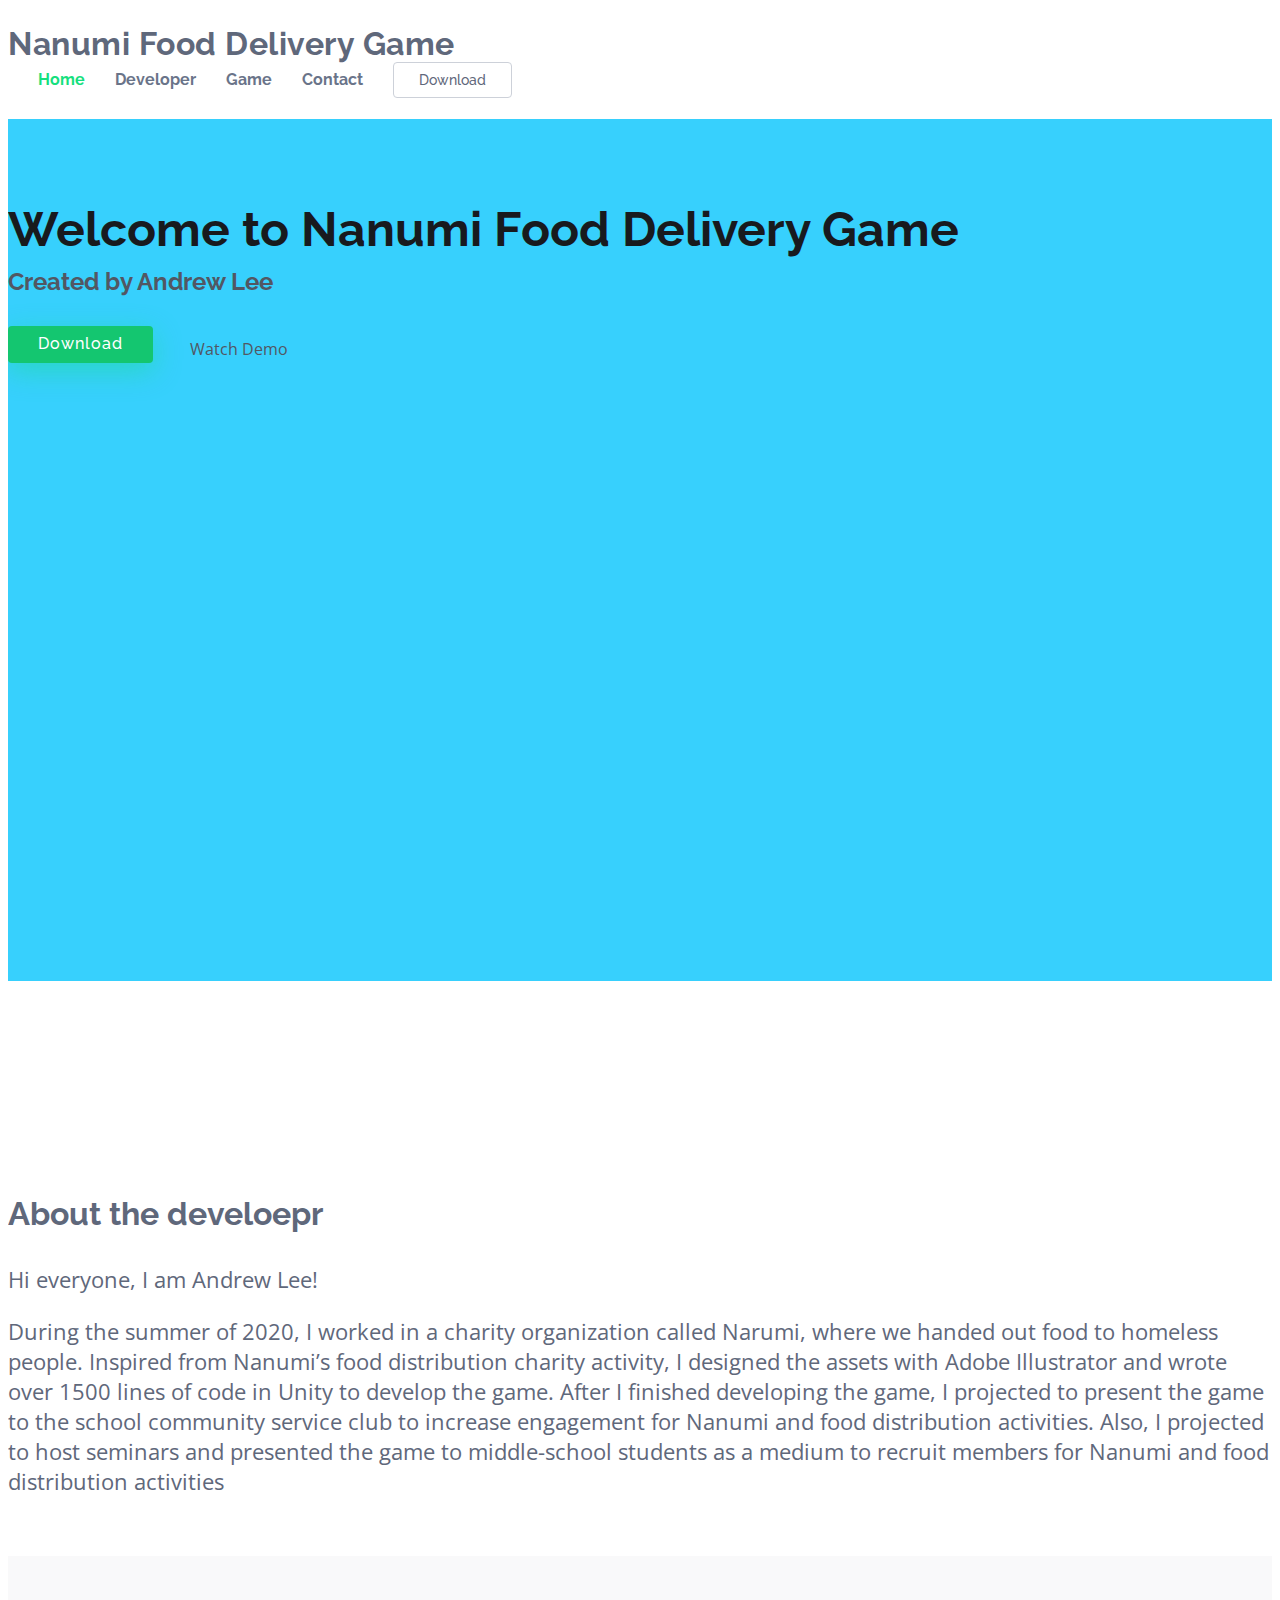
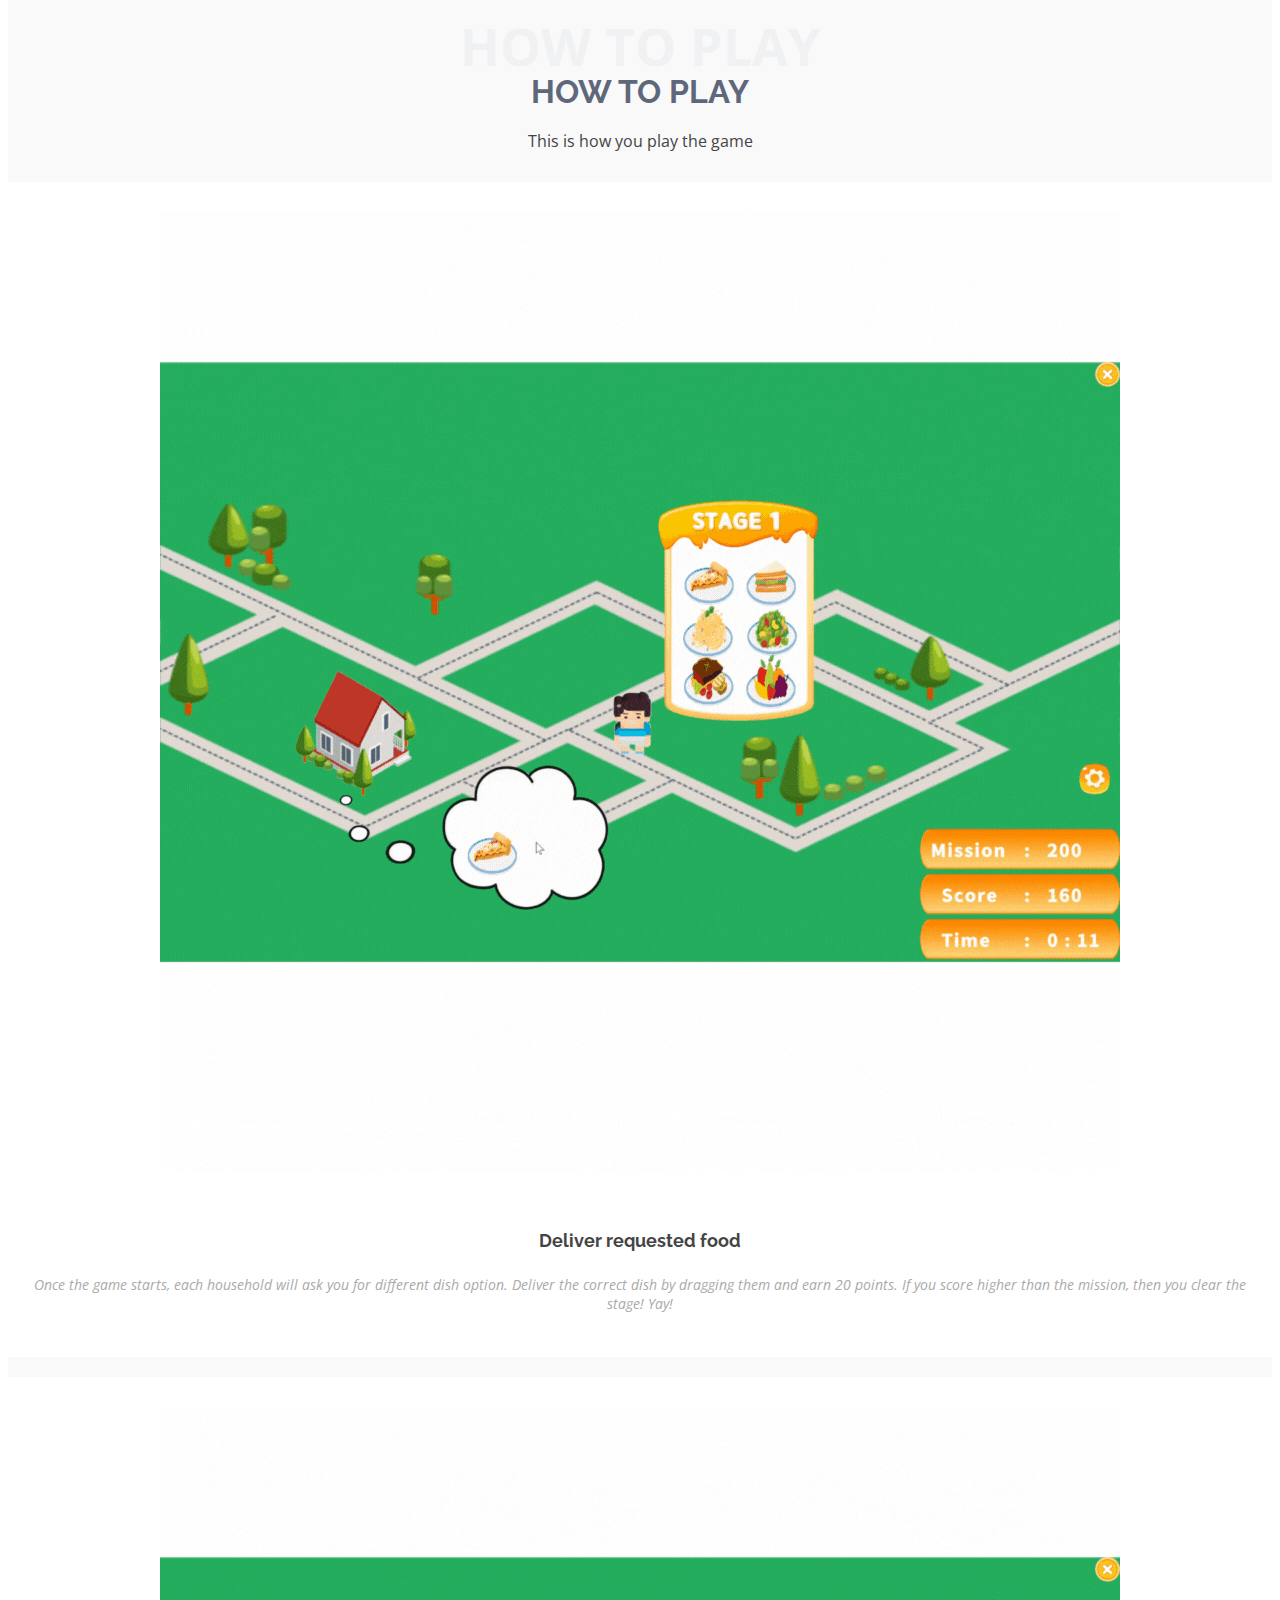
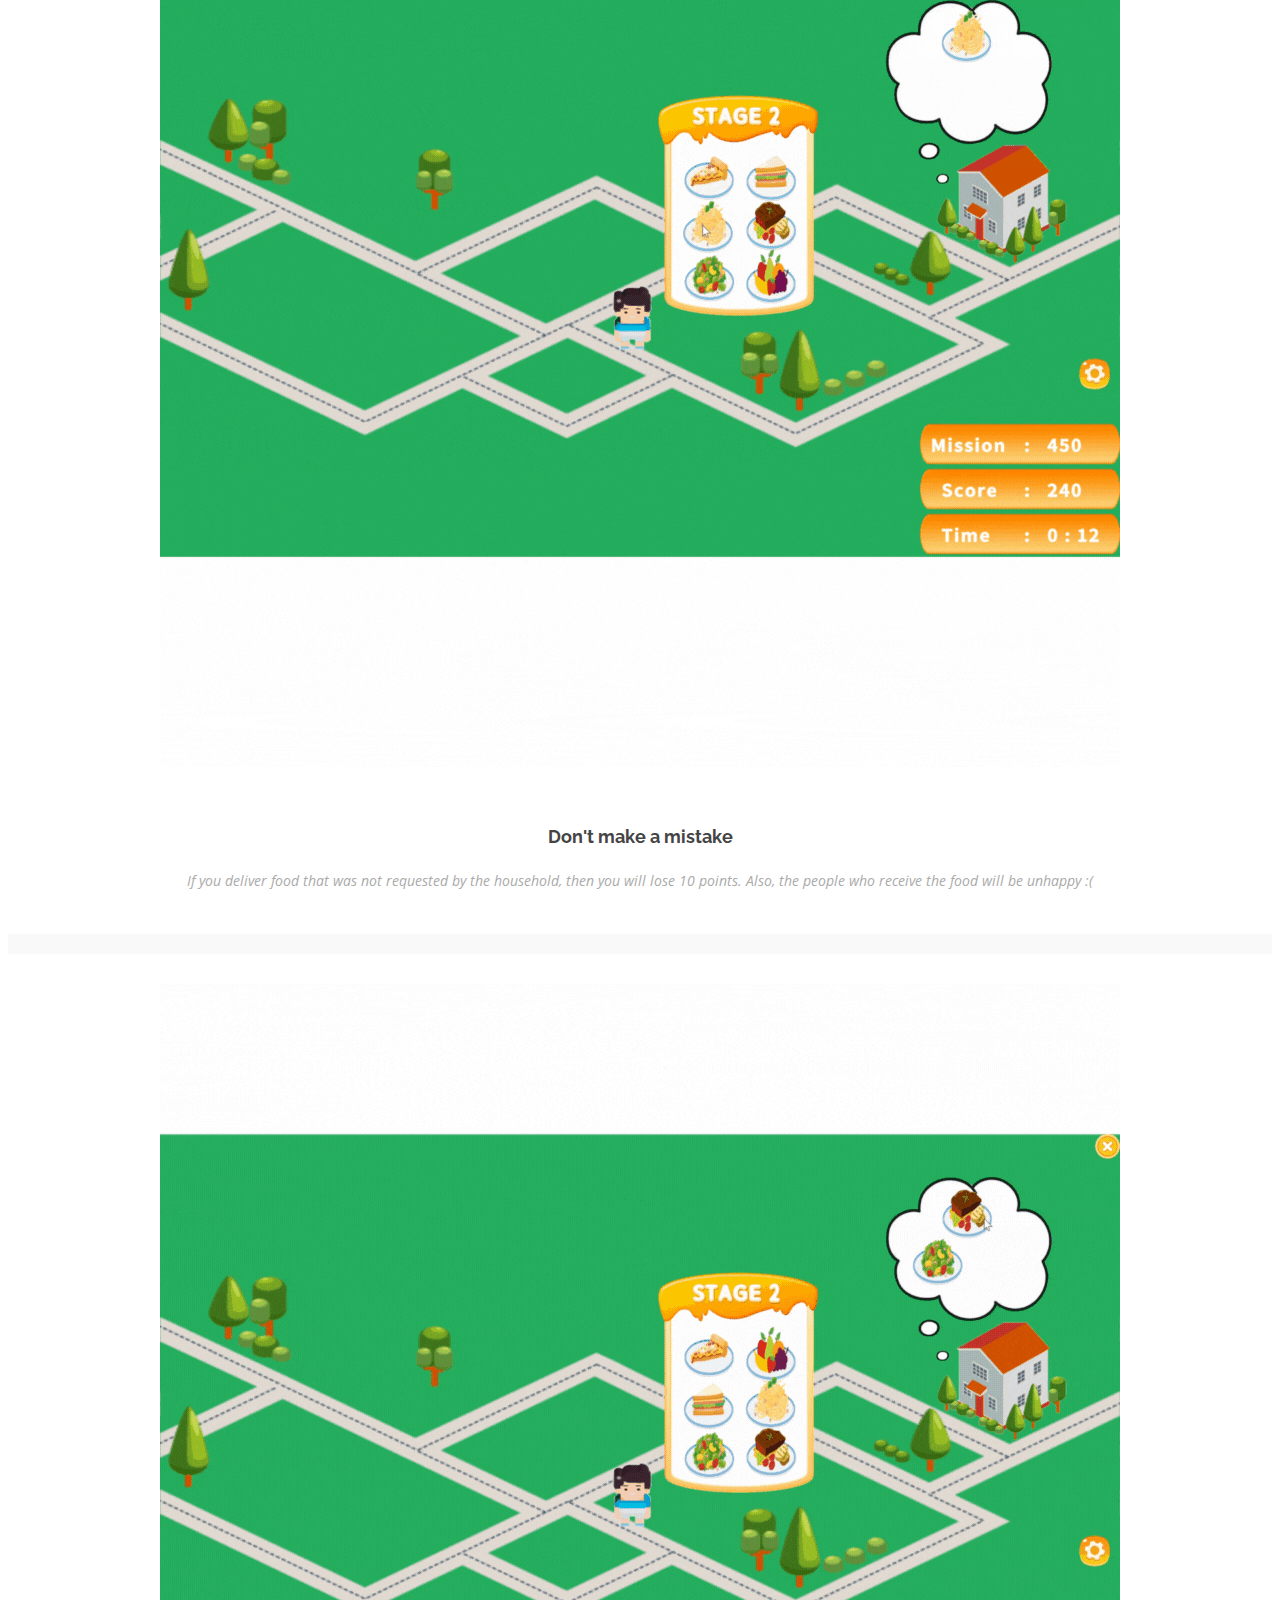
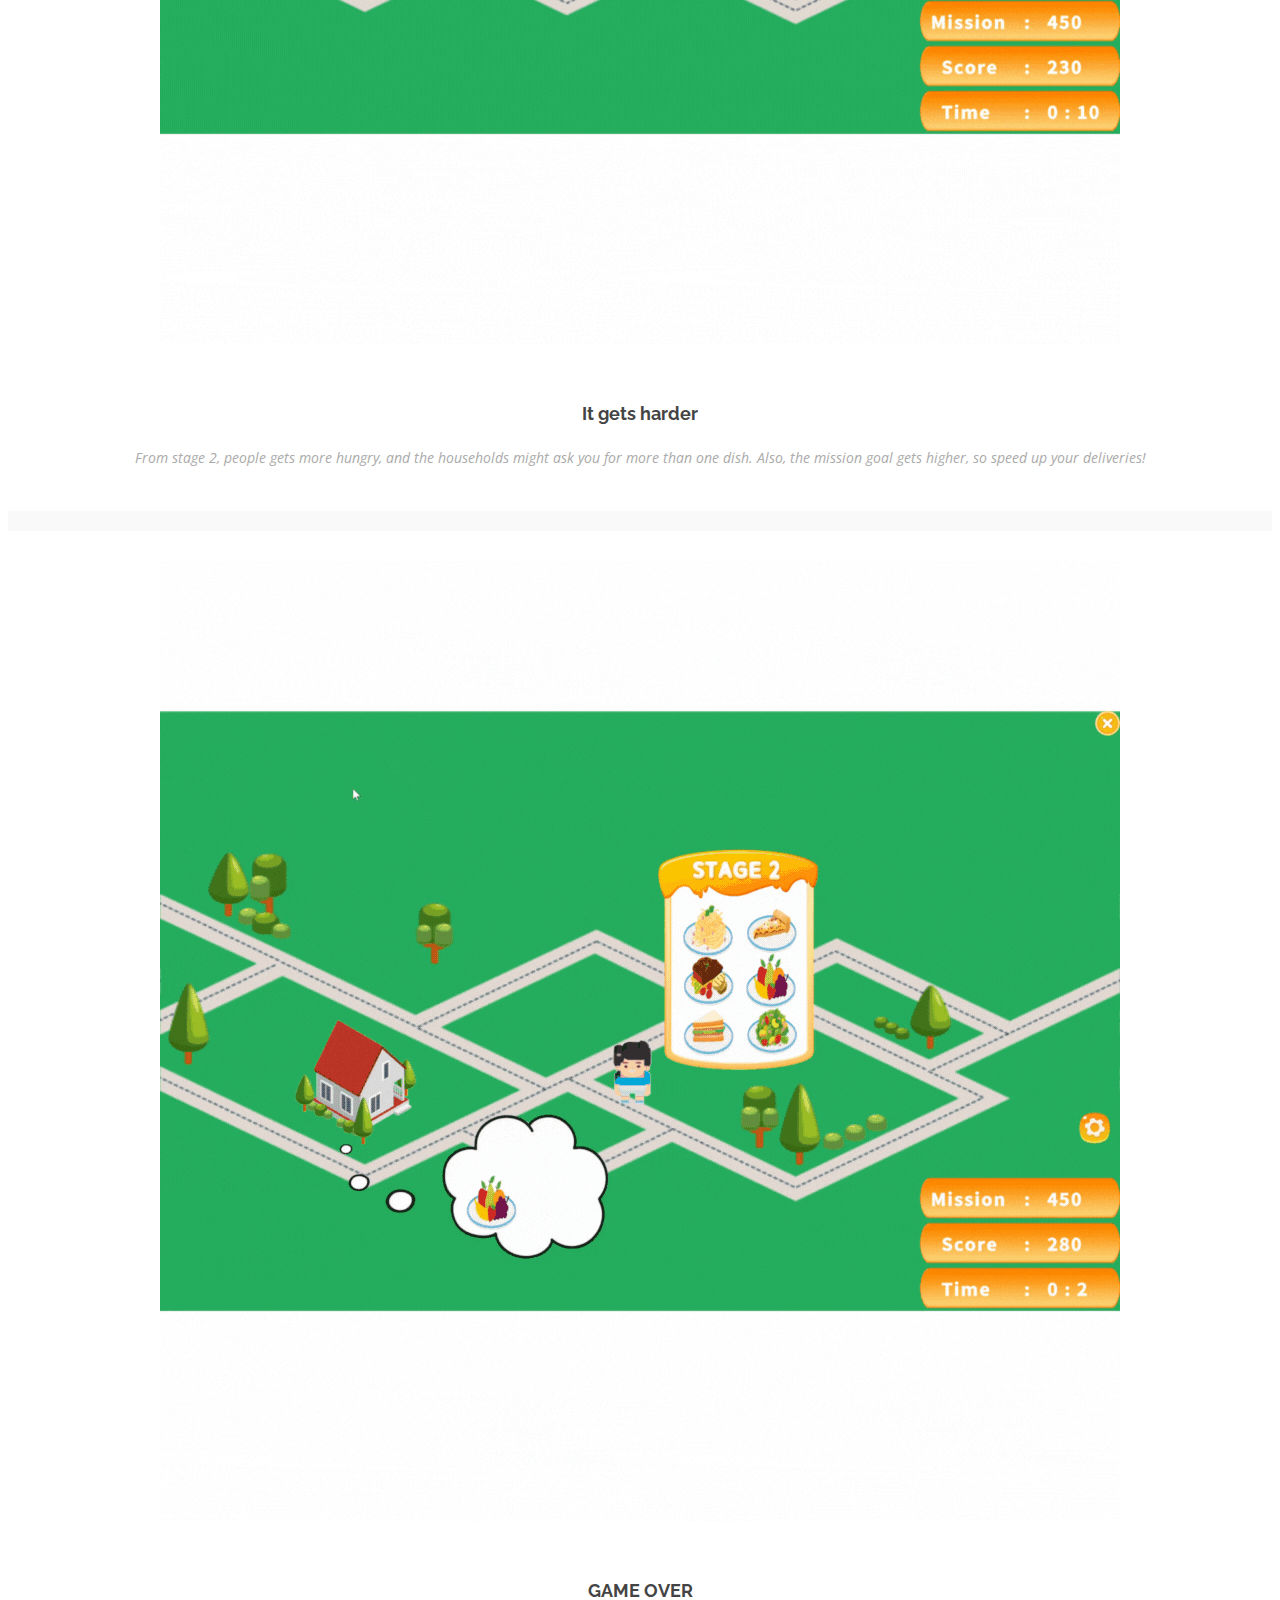
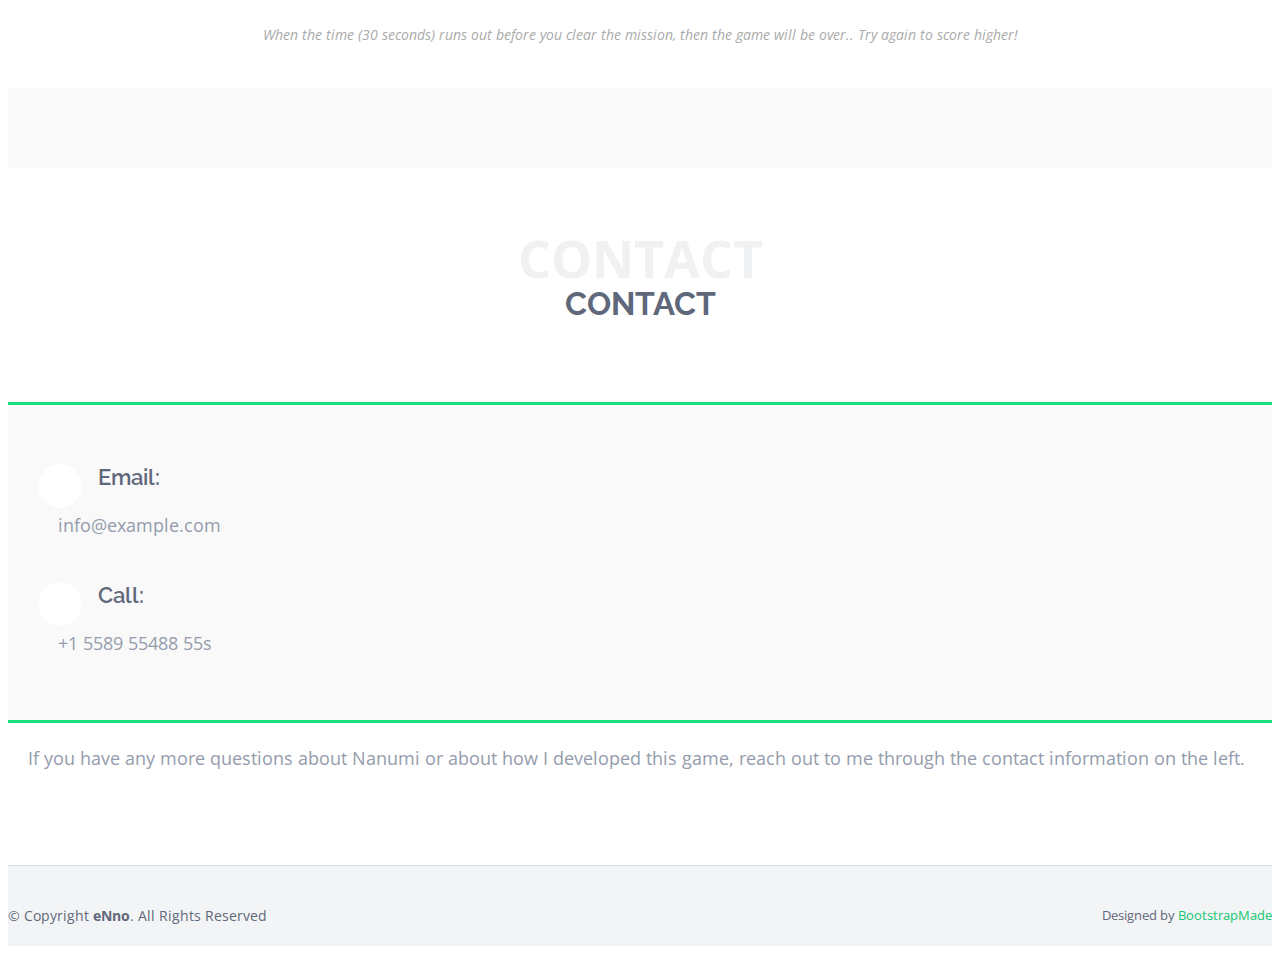
==== index.html @ 859996fc "how to play section added" ====
<!DOCTYPE html>
<html lang="en">

<head>
  <meta charset="utf-8">
  <meta content="width=device-width, initial-scale=1.0" name="viewport">

  <title>Food delivery game</title>
  <meta content="" name="description">
  <meta content="" name="keywords">

  <!-- Favicons -->
  <link href="assets/img/vicon.png" rel="icon">
  <link href="assets/vicon.png" rel="apple-touch-icon">

  <!-- Google Fonts -->
  <link href="https://fonts.googleapis.com/css?family=Open+Sans:300,300i,400,400i,600,600i,700,700i|Raleway:300,300i,400,400i,500,500i,600,600i,700,700i|Poppins:300,300i,400,400i,500,500i,600,600i,700,700i" rel="stylesheet">

  <!-- Vendor CSS Files -->
  <link href="assets/vendor/bootstrap/css/bootstrap.min.css" rel="stylesheet">
  <link href="assets/vendor/bootstrap-icons/bootstrap-icons.css" rel="stylesheet">
  <link href="assets/vendor/boxicons/css/boxicons.min.css" rel="stylesheet">
  <link href="assets/vendor/glightbox/css/glightbox.min.css" rel="stylesheet">
  <link href="assets/vendor/swiper/swiper-bundle.min.css" rel="stylesheet">

  <!-- Template Main CSS File -->
  <link href="assets/css/style.css" rel="stylesheet">

  <!-- =======================================================
  * Template Name: eNno - v4.9.1
  * Template URL: https://bootstrapmade.com/enno-free-simple-bootstrap-template/
  * Author: BootstrapMade.com
  * License: https://bootstrapmade.com/license/
  ======================================================== -->
</head>

<body>

  <!-- ======= Header ======= -->
  <header id="header" class="fixed-top">
    <div class="container d-flex align-items-center justify-content-between">

      <h1 class="logo"><a href="index.html">Nanumi Food Delivery Game</a></h1>
      <!-- Uncomment below if you prefer to use an image logo -->
      <!-- <a href="index.html" class="logo"><img src="assets/img/logo.png" alt="" class="img-fluid"></a>-->

      <nav id="navbar" class="navbar">
        <ul>
          <li><a class="nav-link scrollto active" href="#hero">Home</a></li>
          <li><a class="nav-link scrollto" href="#about">Developer</a></li>
          <li><a class="nav-link scrollto" href="#team">Game</a></li>
          
          <li><a class="nav-link scrollto" href="#contact">Contact</a></li>
          <li><a class="getstarted scrollto" href="assets/" download="FoodDelivery.zip">Download</a></li>
        </ul>
        <i class="bi bi-list mobile-nav-toggle"></i>
      </nav><!-- .navbar -->

    </div>
  </header><!-- End Header -->

  <!-- ======= Hero Section ======= -->
  <section id="hero" class="d-flex align-items-center">

    <div class="container">
      <div class="row">
        <div class="col-lg-5 pt-5 pt-lg-0 order-2 order-lg-1 d-flex flex-column justify-content-center">
          <h1>Welcome to Nanumi Food Delivery Game</h1>
          <h2>Created by Andrew Lee</h2>
          <div class="d-flex">
            <a href="assets/" download="FoodDelivery.zip" class="btn-get-started scrollto">Download</a>
            <a href="https://youtu.be/-sobaUxhxJs" class="glightbox btn-watch-video"><i class="bi bi-play-circle"></i><span>Watch Demo</span></a>
          </div>
        </div>
        <div class="col-lg-7 order-1 order-lg-2 hero-img">
          <img src="assets/img/Foodgame.png" class="img-fluid animated" alt="">
        </div>
      </div>
    </div>

  </section><!-- End Hero -->

  <main id="main">

    <!-- ======= Featured Services Section ======= -->
    <section id="featured-services" class="featured-services">
      <div class="container">

        <div class="row">
          <!-- <div class="col-lg-4 col-md-6">
            <div class="icon-box">
              <div class="icon"><i class="bi bi-laptop"></i></div>
              <h4 class="title"><a href="">Lorem Ipsum</a></h4>
              <p class="description">Voluptatum deleniti atque corrupti quos dolores et quas molestias excepturi sint occaecati cupiditate non provident</p>
            </div>
          </div>
          <div class="col-lg-4 col-md-6 mt-4 mt-md-0">
            <div class="icon-box">
              <div class="icon"><i class="bi bi-card-checklist"></i></div>
              <h4 class="title"><a href="">Dolor Sitema</a></h4>
              <p class="description">Minim veniam, quis nostrud exercitation ullamco laboris nisi ut aliquip ex ea commodo consequat tarad limino ata</p>
            </div>
          </div>
          <div class="col-lg-4 col-md-6 mt-4 mt-lg-0">
            <div class="icon-box">
              <div class="icon"><i class="bi bi-clipboard-data"></i></div>
              <h4 class="title"><a href="">Sed ut perspiciatis</a></h4>
              <p class="description">Duis aute irure dolor in reprehenderit in voluptate velit esse cillum dolore eu fugiat nulla pariatur</p>
            </div>
          </div> -->
        </div>

      </div>
    </section><!-- End Featured Services Section -->

    <!-- ======= About Section ======= -->
    <section id="about" class="about">
      <div class="container">

        <div class="row">
          <div class="col-lg-4">
            <img src="assets/img/andrew.jpeg" class="img-fluid" alt="">
          </div>
          <div class="col-lg-6 pt-4 pt-lg-0 content">
            <h3>About the develoepr</h3>
            <p class="fst-italic">
              Hi everyone, I am Andrew Lee!
            </p>
            <!-- <ul>
              <li><i class="bi bi-check-circle"></i> Ullamco laboris nisi ut aliquip ex ea commodo consequat</li>
              <li><i class="bi bi-check-circle"></i> Duis aute irure dolor in reprehenderit in voluptate velit</li>
              <li><i class="bi bi-check-circle"></i> Ullamco laboris nisi ut aliquip ex ea commodo consequat. Duis aute irure dolor in reprehenderit in voluptate trideta storacalaperda</li>
            </ul> -->
            <p>
              During the summer of 2020, I worked in a charity organization called Narumi, where we handed out food to homeless people.
              Inspired from Nanumi’s food distribution charity activity, I designed the assets with Adobe Illustrator and wrote over 1500 lines of code in Unity to develop the game. 
              After I finished developing the game, I projected to present the game to the school community service club to increase engagement for Nanumi and food distribution activities. 
              Also, I projected to host seminars and presented the game to middle-school students as a medium to recruit members for Nanumi and food distribution activities
            </p>
          </div>
        </div>

      </div>
    </section><!-- End About Section -->

    <!-- ======= Counts Section ======= -->
    <!-- <section id="counts" class="counts">
      <div class="container">

        <div class="row counters">

          <div class="col-lg-3 col-6 text-center">
            <span data-purecounter-start="0" data-purecounter-end="232" data-purecounter-duration="1" class="purecounter"></span>
            <p>Clients</p>
          </div>

          <div class="col-lg-3 col-6 text-center">
            <span data-purecounter-start="0" data-purecounter-end="521" data-purecounter-duration="1" class="purecounter"></span>
            <p>Projects</p>
          </div>

          <div class="col-lg-3 col-6 text-center">
            <span data-purecounter-start="0" data-purecounter-end="1463" data-purecounter-duration="1" class="purecounter"></span>
            <p>Hours Of Support</p>
          </div>

          <div class="col-lg-3 col-6 text-center">
            <span data-purecounter-start="0" data-purecounter-end="15" data-purecounter-duration="1" class="purecounter"></span>
            <p>Hard Workers</p>
          </div>

        </div>

      </div>
    </section>End Counts Section -->

    <!-- ======= Services Section ======= -->
    



    <!-- ======= Team Section ======= -->
    <section id="team" class="team section-bg">
      <div class="container">

        <div class="section-title">
          <span>How to play</span>
          <h2>How to play</h2>
          <p>This is how you play the game</p>
        </div>

        <div class="row">
          <div class="col-lg-3 col-md-6 d-flex align-items-stretch">
            <div class="member">
              <img src="assets/img/success1.gif" alt="">
              <h4>Deliver requested food</h4>
              
              <p>
                Once the game starts, each household will ask you for different dish option. Deliver the correct dish by dragging them and earn 20 points. If you score higher than the mission, then you clear the stage! Yay!
              </p>
              
            </div>
          </div>

          <div class="col-lg-3 col-md-6 d-flex align-items-stretch">
            <div class="member">
              <img src="assets/img/fail.gif" alt="">
              <h4>Don't make a mistake</h4>
              
              <p>
                If you deliver food that was not requested by the household, then you will lose 10 points. Also, the people who receive the food will be unhappy :(
              </p>
              
            </div>
          </div>

          <div class="col-lg-3 col-md-6 d-flex align-items-stretch">
            <div class="member">
              <img src="assets/img/stage2.gif" alt="">
              <h4>It gets harder</h4>
              
              <p>
                From stage 2, people gets more hungry, and the households might ask you for more than one dish. Also, the mission goal gets higher, so speed up your deliveries!
              </p>
              
            </div>
          </div>

          <div class="col-lg-3 col-md-6 d-flex align-items-stretch">
            <div class="member">
              <img src="assets/img/over.gif" alt="">
              <h4>GAME OVER</h4>
              
              <p>
                When the time (30 seconds) runs out before you clear the mission, then the game will be over.. Try again to score higher!
              </p>
              
            </div>
          </div>

        </div>

      </div>
    </section><!-- End Team Section -->

    <!-- ======= Contact Section ======= -->
    <section id="contact" class="contact">
      <div class="container">

        <div class="section-title">
          <span>Contact</span>
          <h2>Contact</h2>
          <p></p>
        </div>

        <div class="row">

          <div class="col-lg-6 d-flex align-items-stretch">
            <div class="info">
              

              <div class="email">
                <i class="bi bi-envelope"></i>
                <h4>Email:</h4>
                <p>info@example.com</p>
              </div>

              <div class="phone">
                <i class="bi bi-phone"></i>
                <h4>Call:</h4>
                <p>+1 5589 55488 55s</p>
              </div>
<!-- 
              <iframe src="https://www.google.com/maps/embed?pb=!1m14!1m8!1m3!1d12097.433213460943!2d-74.0062269!3d40.7101282!3m2!1i1024!2i768!4f13.1!3m3!1m2!1s0x0%3A0xb89d1fe6bc499443!2sDowntown+Conference+Center!5e0!3m2!1smk!2sbg!4v1539943755621" frameborder="0" style="border:0; width: 100%; height: 290px;" allowfullscreen></iframe> -->
            </div>

          </div>

          <div class="col-lg-5 mt-5 mt-lg-0 d-flex align-items-stretch ">
            <p>If you have any more questions about Nanumi or about how I developed this game, reach out to me through the contact information on the left. </p>
          </div>

        </div>

      </div>
    </section><!-- End Contact Section -->

  </main><!-- End #main -->

  <!-- ======= Footer ======= -->
  <footer id="footer">

    

    <div class="container footer-bottom clearfix">
      <div class="copyright">
        &copy; Copyright <strong><span>eNno</span></strong>. All Rights Reserved
      </div>
      <div class="credits">
        <!-- All the links in the footer should remain intact. -->
        <!-- You can delete the links only if you purchased the pro version. -->
        <!-- Licensing information: https://bootstrapmade.com/license/ -->
        <!-- Purchase the pro version with working PHP/AJAX contact form: https://bootstrapmade.com/enno-free-simple-bootstrap-template/ -->
        Designed by <a href="https://bootstrapmade.com/">BootstrapMade</a>
      </div>
    </div>
  </footer><!-- End Footer -->

  <a href="#" class="back-to-top d-flex align-items-center justify-content-center"><i class="bi bi-arrow-up-short"></i></a>

  <!-- Vendor JS Files -->
  <script src="assets/vendor/purecounter/purecounter_vanilla.js"></script>
  <script src="assets/vendor/bootstrap/js/bootstrap.bundle.min.js"></script>
  <script src="assets/vendor/glightbox/js/glightbox.min.js"></script>
  <script src="assets/vendor/isotope-layout/isotope.pkgd.min.js"></script>
  <script src="assets/vendor/swiper/swiper-bundle.min.js"></script>
  <script src="assets/vendor/php-email-form/validate.js"></script>

  <!-- Template Main JS File -->
  <script src="assets/js/main.js"></script>

</body>

</html>
---- assets/css/style.css ----
/**
* Template Name: eNno - v4.9.1
* Template URL: https://bootstrapmade.com/enno-free-simple-bootstrap-template/
* Author: BootstrapMade.com
* License: https://bootstrapmade.com/license/
*/

/*--------------------------------------------------------------
# General
--------------------------------------------------------------*/
body {
  font-family: "Open Sans", sans-serif;
  color: #444444;
}

a {
  color: #14c871;
  text-decoration: none;
}

a:hover {
  color: #206bfb;
  text-decoration: none;
}

h1,
h2,
h3,
h4,
h5,
h6 {
  font-family: "Raleway", sans-serif;
}

/*--------------------------------------------------------------
# Back to top button
--------------------------------------------------------------*/
.back-to-top {
  position: fixed;
  visibility: hidden;
  opacity: 0;
  right: 15px;
  bottom: 15px;
  z-index: 996;
  background: #16df7e;
  width: 40px;
  height: 40px;
  border-radius: 4px;
  transition: all 0.4s;
}

.back-to-top i {
  font-size: 24px;
  color: #fff;
  line-height: 0;
}

.back-to-top:hover {
  background: #33eb92;
  color: #fff;
}

.back-to-top.active {
  visibility: visible;
  opacity: 1;
}

/*--------------------------------------------------------------
# Header
--------------------------------------------------------------*/
#header {
  background: #fff;
  transition: all 0.5s;
  z-index: 997;
  padding: 20px 0;
}

#header.header-scrolled {
  box-shadow: 0px 2px 15px rgba(0, 0, 0, 0.1);
  padding: 12px 0;
}

#header .logo {
  font-size: 32px;
  margin: 0;
  padding: 0;
  line-height: 1;
  font-weight: 700;
  letter-spacing: 0.5px;
}

#header .logo a {
  color: #5f687b;
}

#header .logo img {
  max-height: 40px;
}

@media (max-width: 991px) {
  #header {
    padding: 12px 0;
  }
}

/*--------------------------------------------------------------
# Navigation Menu
--------------------------------------------------------------*/
/**
* Desktop Navigation 
*/
.navbar {
  padding: 0;
}

.navbar ul {
  margin: 0;
  padding: 0;
  display: flex;
  list-style: none;
  align-items: center;

}

.navbar li {
  position: relative;
}

.navbar a,
.navbar a:focus {
  display: flex;
  align-items: center;
  justify-content: space-between;
  padding: 10px 0 10px 30px;
  font-family: "Raleway", sans-serif;
  font-size: 16px;
  font-weight: 700;
  color: #6a7489;
  white-space: nowrap;
  transition: 0.3s;
}

.navbar a i,
.navbar a:focus i {
  font-size: 12px;
  line-height: 0;
  margin-left: 5px;
}

.navbar a:hover,
.navbar .active,
.navbar .active:focus,
.navbar li:hover>a {
  color: #16df7e;
}

.navbar .getstarted,
.navbar .getstarted:focus {
  padding: 10px 25px;
  margin-left: 30px;
  border-radius: 4px;
  line-height: 1;
  color: #5f687b;
  font-size: 14px;
  font-weight: 500;
  border: 1px solid #cdd1d9;
}

.navbar .getstarted:hover,
.navbar .getstarted:focus:hover {
  background: #206bfb;
  color: #fff;
  border-color: #206bfb;
}

.navbar .dropdown ul {
  display: block;
  position: absolute;
  left: 14px;
  top: calc(100% + 30px);
  margin: 0;
  padding: 10px 0;
  z-index: 99;
  opacity: 0;
  visibility: hidden;
  background: #fff;
  box-shadow: 0px 0px 30px rgba(127, 137, 161, 0.25);
  transition: 0.3s;
  border-radius: 4px;
}

.navbar .dropdown ul li {
  min-width: 200px;
}

.navbar .dropdown ul a {
  padding: 10px 20px;
  font-size: 15px;
  text-transform: none;
  font-weight: 600;
}

.navbar .dropdown ul a i {
  font-size: 12px;
}

.navbar .dropdown ul a:hover,
.navbar .dropdown ul .active:hover,
.navbar .dropdown ul li:hover>a {
  color: #16df7e;
}

.navbar .dropdown:hover>ul {
  opacity: 1;
  top: 100%;
  visibility: visible;
}

.navbar .dropdown .dropdown ul {
  top: 0;
  left: calc(100% - 30px);
  visibility: hidden;
}

.navbar .dropdown .dropdown:hover>ul {
  opacity: 1;
  top: 0;
  left: 100%;
  visibility: visible;
}

@media (max-width: 1366px) {
  .navbar .dropdown .dropdown ul {
    left: -90%;
  }

  .navbar .dropdown .dropdown:hover>ul {
    left: -100%;
  }
}

/**
* Mobile Navigation 
*/
.mobile-nav-toggle {
  color: #5f687b;
  font-size: 28px;
  cursor: pointer;
  display: none;
  line-height: 0;
  transition: 0.5s;
}

.mobile-nav-toggle.bi-x {
  color: #fff;
}

@media (max-width: 991px) {
  .mobile-nav-toggle {
    display: block;
  }

  .navbar ul {
    display: none;
  }
}

.navbar-mobile {
  position: fixed;
  overflow: hidden;
  top: 0;
  right: 0;
  left: 0;
  bottom: 0;
  background: rgba(73, 80, 94, 0.9);
  transition: 0.3s;
  z-index: 999;
}

.navbar-mobile .mobile-nav-toggle {
  position: absolute;
  top: 15px;
  right: 15px;
}

.navbar-mobile ul {
  display: block;
  position: absolute;
  top: 55px;
  right: 15px;
  bottom: 15px;
  left: 15px;
  padding: 10px 0;
  border-radius: 10px;
  background-color: #fff;
  overflow-y: auto;
  transition: 0.3s;
}

.navbar-mobile a,
.navbar-mobile a:focus {
  padding: 10px 20px;
  font-size: 15px;
  color: #5f687b;
}

.navbar-mobile a:hover,
.navbar-mobile .active,
.navbar-mobile li:hover>a {
  color: #16df7e;
}

.navbar-mobile .getstarted,
.navbar-mobile .getstarted:focus {
  margin: 15px;
  padding: 10px 15px;
}

.navbar-mobile .dropdown ul {
  position: static;
  display: none;
  margin: 10px 20px;
  padding: 10px 0;
  z-index: 99;
  opacity: 1;
  visibility: visible;
  background: #fff;
  box-shadow: 0px 0px 30px rgba(127, 137, 161, 0.25);
}

.navbar-mobile .dropdown ul li {
  min-width: 200px;
}

.navbar-mobile .dropdown ul a {
  padding: 10px 20px;
}

.navbar-mobile .dropdown ul a i {
  font-size: 12px;
}

.navbar-mobile .dropdown ul a:hover,
.navbar-mobile .dropdown ul .active:hover,
.navbar-mobile .dropdown ul li:hover>a {
  color: #a9edb6;
}

.navbar-mobile .dropdown>.dropdown-active {
  display: block;
}

/*--------------------------------------------------------------
# Hero Section
--------------------------------------------------------------*/
#hero {
  width: 100%;
  height: 80vh;
  background: rgb(55, 208, 253);
  padding-top: 82px;
}

#hero h1 {
  margin: 0;
  font-size: 48px;
  font-weight: 700;
  line-height: 56px;
  color: #181a1e;
}

#hero h2 {
  color: #525763;
  margin: 10px 0 30px 0;
  font-size: 24px;
}

#hero .btn-get-started {
  font-family: "Raleway", sans-serif;
  font-weight: 500;
  font-size: 16px;
  letter-spacing: 1px;
  display: inline-block;
  padding: 8px 30px 10px 30px;
  border-radius: 4px;
  transition: 0.5s;
  color: #fff;
  background: #14c670;
  box-shadow: 0 8px 28px rgba(22, 223, 126, 0.45);
}

#hero .btn-get-started:hover {
  background: #206bfb;
  box-shadow: 0 8px 28px rgba(32, 107, 251, 0.45);
}

#hero .btn-watch-video {
  font-size: 16px;
  display: inline-block;
  transition: 0.5s;
  margin-left: 25px;
  color: #525763;
  display: inline-flex;
  align-items: center;
  justify-content: center;
}



#hero .btn-watch-video i {
  color: #525763;
  font-size: 32px;
  line-height: 0;
  margin-right: 8px;
}

#hero .btn-watch-video:hover {
  color: #e9202e;
}

#hero .btn-watch-video:hover i {
  color: #ce1622;
}

#hero .animated {
  animation: up-down 2s ease-in-out infinite alternate-reverse both;
}

@media (max-width: 991px) {
  #hero {
    height: 100vh;
  }

  #hero .animated {
    -webkit-animation: none;
    animation: none;
  }

  #hero .hero-img {
    text-align: center;
  }

  #hero .hero-img img {
    width: 90%;
  }
}

@media (max-width: 768px) {
  #hero {
    height: auto;
  }

  #hero h1 {
    font-size: 28px;
    line-height: 36px;
  }

  #hero h2 {
    font-size: 18px;
    line-height: 24px;
    margin-bottom: 30px;
  }

  #hero .hero-img img {
    width: 90%;
  }
}

@media (max-width: 575px) {
  #hero .hero-img img {
    width: 90%;
  }
}

@-webkit-keyframes up-down {
  0% {
    transform: translateY(10px);
  }

  100% {
    transform: translateY(-10px);
  }
}

@keyframes up-down {
  0% {
    transform: translateY(10px);
  }

  100% {
    transform: translateY(-10px);
  }
}

/*--------------------------------------------------------------
# Sections General
--------------------------------------------------------------*/
section {
  padding: 60px 0;
  overflow: hidden;
}

.section-bg {
  background-color: #f9f9fa;
}

.section-title {
  text-align: center;
  padding: 30px 0;
  position: relative;
}

.section-title h2 {
  font-size: 32px;
  font-weight: 700;
  text-transform: uppercase;
  margin-bottom: 20px;
  padding-bottom: 0;
  color: #5f687b;
  position: relative;
  z-index: 2;
}

.section-title span {
  position: absolute;
  top: 30px;
  color: #f0f1f3;
  left: 0;
  right: 0;
  z-index: 1;
  font-weight: 700;
  font-size: 52px;
  text-transform: uppercase;
  line-height: 0;
}

.section-title p {
  margin-bottom: 0;
  position: relative;
  z-index: 2;
}

@media (max-width: 575px) {
  .section-title h2 {
    font-size: 28px;
    margin-bottom: 15px;
  }

  .section-title span {
    font-size: 38px;
  }
}

/*--------------------------------------------------------------
# Featured Services
--------------------------------------------------------------*/
.featured-services {
  padding: 0;
  margin-bottom: 100px;
}

.featured-services .icon-box {
  padding: 20px;
  color: #5f687b;
  background: #f9f9fa;
  border-radius: 4px;
  border: 1px solid #f9f9fa;
  transition: 0.3s;
  height: 100%;
}

.featured-services .icon {
  margin: 0 0 15px 0;
}

.featured-services .icon i {
  color: #16df7e;
  font-size: 36px;
}

.featured-services .title {
  font-weight: 600;
  margin-bottom: 15px;
  font-size: 18px;
}

.featured-services .title a {
  color: #5f687b;
  transition: 0.3s;
}

.featured-services .icon-box:hover {
  border-color: #eaecef;
}

.featured-services .icon-box:hover .title a {
  color: #16df7e;
}

.featured-services .description {
  line-height: 24px;
  font-size: 14px;
}

/*--------------------------------------------------------------
# About
--------------------------------------------------------------*/
.about .content h3 {
  font-weight: 700;
  font-size: 32px;
  color: #5f687b;
}
.about .content p {
  font-size: 22px;
  color: #5f687b;
}

.about .content ul {
  list-style: none;
  padding: 0;
}

.about .content ul li {
  padding-bottom: 10px;
}

.about .content ul i {
  font-size: 20px;
  padding-right: 4px;
  color: #16df7e;
}

.about .content p:last-child {
  margin-bottom: 0;
}

/*--------------------------------------------------------------
# Counts
--------------------------------------------------------------*/
.counts {
  padding-top: 0;
}

.counts .counters span {
  font-size: 48px;
  display: block;
  color: #16df7e;
  font-weight: 700;
}

.counts .counters p {
  padding: 0;
  margin: 0 0 20px 0;
  font-family: "Raleway", sans-serif;
  font-size: 14px;
  font-weight: 600;
}

/*--------------------------------------------------------------
# Services
--------------------------------------------------------------*/
.services .icon-box {
  text-align: center;
  border: 1px solid #fff;
  padding: 80px 20px;
  transition: all ease-in-out 0.3s;
  background: #fff;
}

.services .icon-box .icon {
  margin: 0 auto;
  display: flex;
  align-items: center;
  justify-content: center;
  margin-bottom: 20px;
  transition: ease-in-out 0.3s;
}

.services .icon-box .icon i {
  color: #16df7e;
  font-size: 36px;
  transition: 0.3s;
}

.services .icon-box h4 {
  font-weight: 700;
  margin-bottom: 15px;
  font-size: 24px;
}

.services .icon-box h4 a {
  color: #5f687b;
  transition: ease-in-out 0.3s;
}

.services .icon-box p {
  line-height: 24px;
  font-size: 14px;
  margin-bottom: 0;
}

.services .icon-box:hover {
  border-color: #eaecef;
}

.services .icon-box:hover h4 a {
  color: #16df7e;
}

/*--------------------------------------------------------------
# Portfolio
--------------------------------------------------------------*/
.portfolio #portfolio-flters {
  padding: 0;
  margin: 0 auto 25px auto;
  list-style: none;
  text-align: center;
  border-radius: 50px;
}

.portfolio #portfolio-flters li {
  cursor: pointer;
  display: inline-block;
  padding: 10px 15px;
  font-size: 14px;
  font-weight: 600;
  line-height: 1;
  text-transform: uppercase;
  color: #444444;
  transition: all 0.3s ease-in-out;
}

.portfolio #portfolio-flters li:hover,
.portfolio #portfolio-flters li.filter-active {
  color: #16df7e;
}

.portfolio #portfolio-flters li:last-child {
  margin-right: 0;
}

.portfolio .portfolio-item {
  margin-bottom: 30px;
}

.portfolio .portfolio-item .portfolio-info {
  opacity: 0;
  position: absolute;
  left: 30px;
  right: 30px;
  bottom: 0;
  z-index: 3;
  transition: all ease-in-out 0.3s;
  background: rgba(255, 255, 255, 0.9);
  padding: 15px;
}

.portfolio .portfolio-item .portfolio-info h4 {
  font-size: 18px;
  color: #fff;
  font-weight: 600;
  color: #5f687b;
}

.portfolio .portfolio-item .portfolio-info p {
  color: #949cac;
  font-size: 14px;
  margin-bottom: 0;
}

.portfolio .portfolio-item .portfolio-info .preview-link,
.portfolio .portfolio-item .portfolio-info .details-link {
  position: absolute;
  right: 40px;
  font-size: 24px;
  top: calc(50% - 18px);
  color: #206bfb;
  transition: 0.3s;
}

.portfolio .portfolio-item .portfolio-info .preview-link:hover,
.portfolio .portfolio-item .portfolio-info .details-link:hover {
  color: #16df7e;
}

.portfolio .portfolio-item .portfolio-info .details-link {
  right: 10px;
}

.portfolio .portfolio-item:hover .portfolio-info {
  opacity: 1;
  bottom: 20px;
}

/*--------------------------------------------------------------
# Portfolio Details
--------------------------------------------------------------*/
.portfolio-details {
  padding-top: 40px;
}

.portfolio-details .portfolio-details-slider img {
  width: 100%;
}

.portfolio-details .portfolio-details-slider .swiper-pagination {
  margin-top: 20px;
  position: relative;
}

.portfolio-details .portfolio-details-slider .swiper-pagination .swiper-pagination-bullet {
  width: 12px;
  height: 12px;
  background-color: #fff;
  opacity: 1;
  border: 1px solid #16df7e;
}

.portfolio-details .portfolio-details-slider .swiper-pagination .swiper-pagination-bullet-active {
  background-color: #16df7e;
}

.portfolio-details .portfolio-info {
  padding: 30px;
  box-shadow: 0px 0 30px rgba(95, 104, 123, 0.08);
}

.portfolio-details .portfolio-info h3 {
  font-size: 22px;
  font-weight: 700;
  margin-bottom: 20px;
  padding-bottom: 20px;
  border-bottom: 1px solid #eee;
}

.portfolio-details .portfolio-info ul {
  list-style: none;
  padding: 0;
  font-size: 15px;
}

.portfolio-details .portfolio-info ul li+li {
  margin-top: 10px;
}

.portfolio-details .portfolio-description {
  padding-top: 30px;
}

.portfolio-details .portfolio-description h2 {
  font-size: 26px;
  font-weight: 700;
  margin-bottom: 20px;
}

.portfolio-details .portfolio-description p {
  padding: 0;
}

/*--------------------------------------------------------------
# Testimonials
--------------------------------------------------------------*/
.testimonials .testimonials-carousel,
.testimonials .testimonials-slider {
  overflow: hidden;
}

.testimonials .testimonial-item {
  box-sizing: content-box;
  min-height: 320px;
}

.testimonials .testimonial-item .testimonial-img {
  width: 90px;
  border-radius: 50%;
  margin: -40px 0 0 40px;
  position: relative;
  z-index: 2;
  border: 6px solid #fff;
}

.testimonials .testimonial-item h3 {
  font-size: 18px;
  font-weight: bold;
  margin: 10px 0 5px 45px;
  color: #111;
}

.testimonials .testimonial-item h4 {
  font-size: 14px;
  color: #999;
  margin: 0 0 0 45px;
}

.testimonials .testimonial-item .quote-icon-left,
.testimonials .testimonial-item .quote-icon-right {
  color: #e4e6ea;
  font-size: 26px;
}

.testimonials .testimonial-item .quote-icon-left {
  display: inline-block;
  left: -5px;
  position: relative;
}

.testimonials .testimonial-item .quote-icon-right {
  display: inline-block;
  right: -5px;
  position: relative;
  top: 10px;
}

.testimonials .testimonial-item p {
  font-style: italic;
  margin: 0 15px 0 15px;
  padding: 20px 20px 60px 20px;
  background: white;
  position: relative;
  border-radius: 6px;
  position: relative;
  z-index: 1;
}

.testimonials .swiper-pagination {
  margin-top: 20px;
  position: relative;
}

.testimonials .swiper-pagination .swiper-pagination-bullet {
  width: 12px;
  height: 12px;
  background-color: #fff;
  opacity: 1;
  border: 1px solid #16df7e;
}

.testimonials .swiper-pagination .swiper-pagination-bullet-active {
  background-color: #16df7e;
}

/*--------------------------------------------------------------
# Cta
--------------------------------------------------------------*/
.cta {
  background: #16df7e;
  background-size: cover;
  padding: 60px 0;
}

.cta h3 {
  color: #fff;
  font-size: 28px;
  font-weight: 700;
}

.cta p {
  color: #fff;
}

.cta .cta-btn {
  font-family: "Raleway", sans-serif;
  text-transform: uppercase;
  font-weight: 500;
  font-size: 16px;
  letter-spacing: 1px;
  display: inline-block;
  padding: 8px 28px;
  border-radius: 4px;
  transition: 0.5s;
  margin-top: 10px;
  border: 2px solid #fff;
  color: #fff;
}

.cta .cta-btn:hover {
  background: #206bfb;
  border-color: #206bfb;
}

/*--------------------------------------------------------------
# Team
--------------------------------------------------------------*/
.team .member {
  text-align: center;
  margin-bottom: 20px;
  padding: 30px 20px;
  background: #fff;
}

.team .member img {
  max-width: 100%;
  margin: 0 0 30px 0;
}

.team .member h4 {
  font-weight: 700;
  margin-bottom: 2px;
  font-size: 18px;
}

.team .member span {
  font-style: italic;
  display: block;
  font-size: 13px;
}

.team .member p {
  padding-top: 10px;
  font-size: 14px;
  font-style: italic;
  color: #aaaaaa;
}

.team .member .social {
  margin-top: 15px;
}

.team .member .social a {
  color: #919191;
  transition: 0.3s;
}

.team .member .social a:hover {
  color: #16df7e;
}

.team .member .social i {
  font-size: 18px;
  margin: 0 2px;
}

/*--------------------------------------------------------------
# Contact
--------------------------------------------------------------*/
.contact .info {
  border-top: 3px solid #16df7e;
  border-bottom: 3px solid #16df7e;
  padding: 30px;
  width: 100%;
  background-color: #f9f9fa;
}

.contact .info i {
  font-size: 20px;
  color: #16df7e;
  float: left;
  width: 44px;
  height: 44px;
  background: #fff;
  display: flex;
  justify-content: center;
  align-items: center;
  border-radius: 50px;
  transition: all 0.3s ease-in-out;
}

.contact .info h4 {
  padding: 0 0 0 60px;
  font-size: 22px;
  font-weight: 600;
  margin-bottom: 5px;
  color: #5f687b;
}

.contact p {
  padding: 0 0 10px 20px;
  margin-bottom: 20px;
  font-size: 18px;
  color: #949cac;
  line-height: 1.9em;
}

.contact .info .social-links {
  padding-left: 60px;
}

.contact .info .social-links a {
  font-size: 18px;
  display: inline-block;
  background: #333;
  color: #fff;
  line-height: 1;
  padding: 8px 0;
  border-radius: 50%;
  text-align: center;
  width: 36px;
  height: 36px;
  transition: 0.3s;
  margin-right: 10px;
}

.contact .info .social-links a:hover {
  background: #16df7e;
  color: #fff;
}

.contact .info .email:hover i,
.contact .info .address:hover i,
.contact .info .phone:hover i {
  background: #16df7e;
  color: #fff;
}

.contact .php-email-form {
  width: 100%;
  border-top: 3px solid #16df7e;
  border-bottom: 3px solid #16df7e;
  padding: 30px;
  background-color: #f9f9fa;
}

.contact .php-email-form .form-group {
  padding-bottom: 8px;
}

.contact .php-email-form .error-message {
  display: none;
  color: #fff;
  background: #ed3c0d;
  text-align: left;
  padding: 15px;
  font-weight: 600;
}

.contact .php-email-form .error-message br+br {
  margin-top: 25px;
}

.contact .php-email-form .sent-message {
  display: none;
  color: #fff;
  background: #18d26e;
  text-align: center;
  padding: 15px;
  font-weight: 600;
}

.contact .php-email-form .loading {
  display: none;
  background: #fff;
  text-align: center;
  padding: 15px;
}

.contact .php-email-form .loading:before {
  content: "";
  display: inline-block;
  border-radius: 50%;
  width: 24px;
  height: 24px;
  margin: 0 10px -6px 0;
  border: 3px solid #18d26e;
  border-top-color: #eee;
  -webkit-animation: animate-loading 1s linear infinite;
  animation: animate-loading 1s linear infinite;
}

.contact .php-email-form input,
.contact .php-email-form textarea {
  border-radius: 0;
  box-shadow: none;
  font-size: 14px;
  border-radius: 4px;
}

.contact .php-email-form input:focus,
.contact .php-email-form textarea:focus {
  border-color: #16df7e;
}

.contact .php-email-form input {
  height: 44px;
}

.contact .php-email-form textarea {
  padding: 10px 12px;
}

.contact .php-email-form button[type=submit] {
  background: #16df7e;
  border: 0;
  padding: 10px 24px;
  color: #fff;
  transition: 0.4s;
  border-radius: 4px;
}

.contact .php-email-form button[type=submit]:hover {
  background: #206bfb;
}

@-webkit-keyframes animate-loading {
  0% {
    transform: rotate(0deg);
  }

  100% {
    transform: rotate(360deg);
  }
}

@keyframes animate-loading {
  0% {
    transform: rotate(0deg);
  }

  100% {
    transform: rotate(360deg);
  }
}

/*--------------------------------------------------------------
# Breadcrumbs
--------------------------------------------------------------*/
.breadcrumbs {
  padding: 15px 0;
  background: #f9f9fa;
  min-height: 40px;
  margin-top: 82px;
}

.breadcrumbs h2 {
  font-size: 36px;
  font-weight: 300;
}

.breadcrumbs ol {
  display: flex;
  flex-wrap: wrap;
  list-style: none;
  padding: 0;
  margin: 0;
}

.breadcrumbs ol li+li {
  padding-left: 10px;
}

.breadcrumbs ol li+li::before {
  display: inline-block;
  padding-right: 10px;
  color: #778196;
  content: "/";
}

@media (max-width: 992px) {
  .breadcrumbs {
    margin-top: 58px;
  }

  .breadcrumbs .d-flex {
    display: block !important;
  }

  .breadcrumbs ol {
    display: block;
  }

  .breadcrumbs ol li {
    display: inline-block;
  }
}

/*--------------------------------------------------------------
# Footer
--------------------------------------------------------------*/
#footer {
  background-color: #f3f4f6;
  color: #5f687b;
  font-size: 14px;
  position: relative;
}

#footer .footer-top {
  position: relative;
  z-index: 2;
  text-align: center;
  padding: 80px 0;
}

#footer .footer-top h3 {
  font-size: 36px;
  font-weight: 700;
  color: #5f687b;
  position: relative;
  font-family: "Poppins", sans-serif;
  padding-bottom: 0;
  margin-bottom: 0;
}

#footer .footer-top p {
  font-size: 15;
  font-style: italic;
  margin: 30px 0 0 0;
  padding: 0;
}

#footer .footer-top .footer-newsletter {
  text-align: center;
  font-size: 15px;
  margin-top: 30px;
}

#footer .footer-top .footer-newsletter form {
  background: #fff;
  padding: 6px 10px;
  position: relative;
  border-radius: 4px;
  text-align: left;
  border: 1px solid #e4e6ea;
}

#footer .footer-top .footer-newsletter form input[type=email] {
  border: 0;
  padding: 4px 8px;
  width: calc(100% - 100px);
}

#footer .footer-top .footer-newsletter form input[type=submit] {
  position: absolute;
  top: -1px;
  right: -1px;
  bottom: -1px;
  border: 0;
  background: none;
  font-size: 16px;
  padding: 0 20px;
  background: #16df7e;
  color: #fff;
  transition: 0.3s;
  border-radius: 0 4px 4px 0;
  box-shadow: 0px 2px 15px rgba(0, 0, 0, 0.1);
}

#footer .footer-top .footer-newsletter form input[type=submit]:hover {
  background: #206bfb;
}

#footer .footer-top .social-links {
  margin-top: 30px;
}

#footer .footer-top .social-links a {
  font-size: 18px;
  display: inline-block;
  background: #eaecef;
  color: #5f687b;
  line-height: 1;
  padding: 8px 0;
  margin-right: 4px;
  border-radius: 4px;
  text-align: center;
  width: 36px;
  height: 36px;
  transition: 0.3s;
}

#footer .footer-top .social-links a:hover {
  background: #16df7e;
  color: #fff;
  text-decoration: none;
}

#footer .footer-bottom {
  border-top: 1px solid #d9dce2;
  z-index: 2;
  position: relative;
  padding-top: 40px;
  padding-bottom: 40px;
}

#footer .copyright {
  float: left;
}

#footer .credits {
  float: right;
  font-size: 13px;
}

@media (max-width: 992px) {

  #footer .copyright,
  #footer .credits {
    float: none;
    -moz-text-align-last: center;
    text-align-last: center;
  }
}
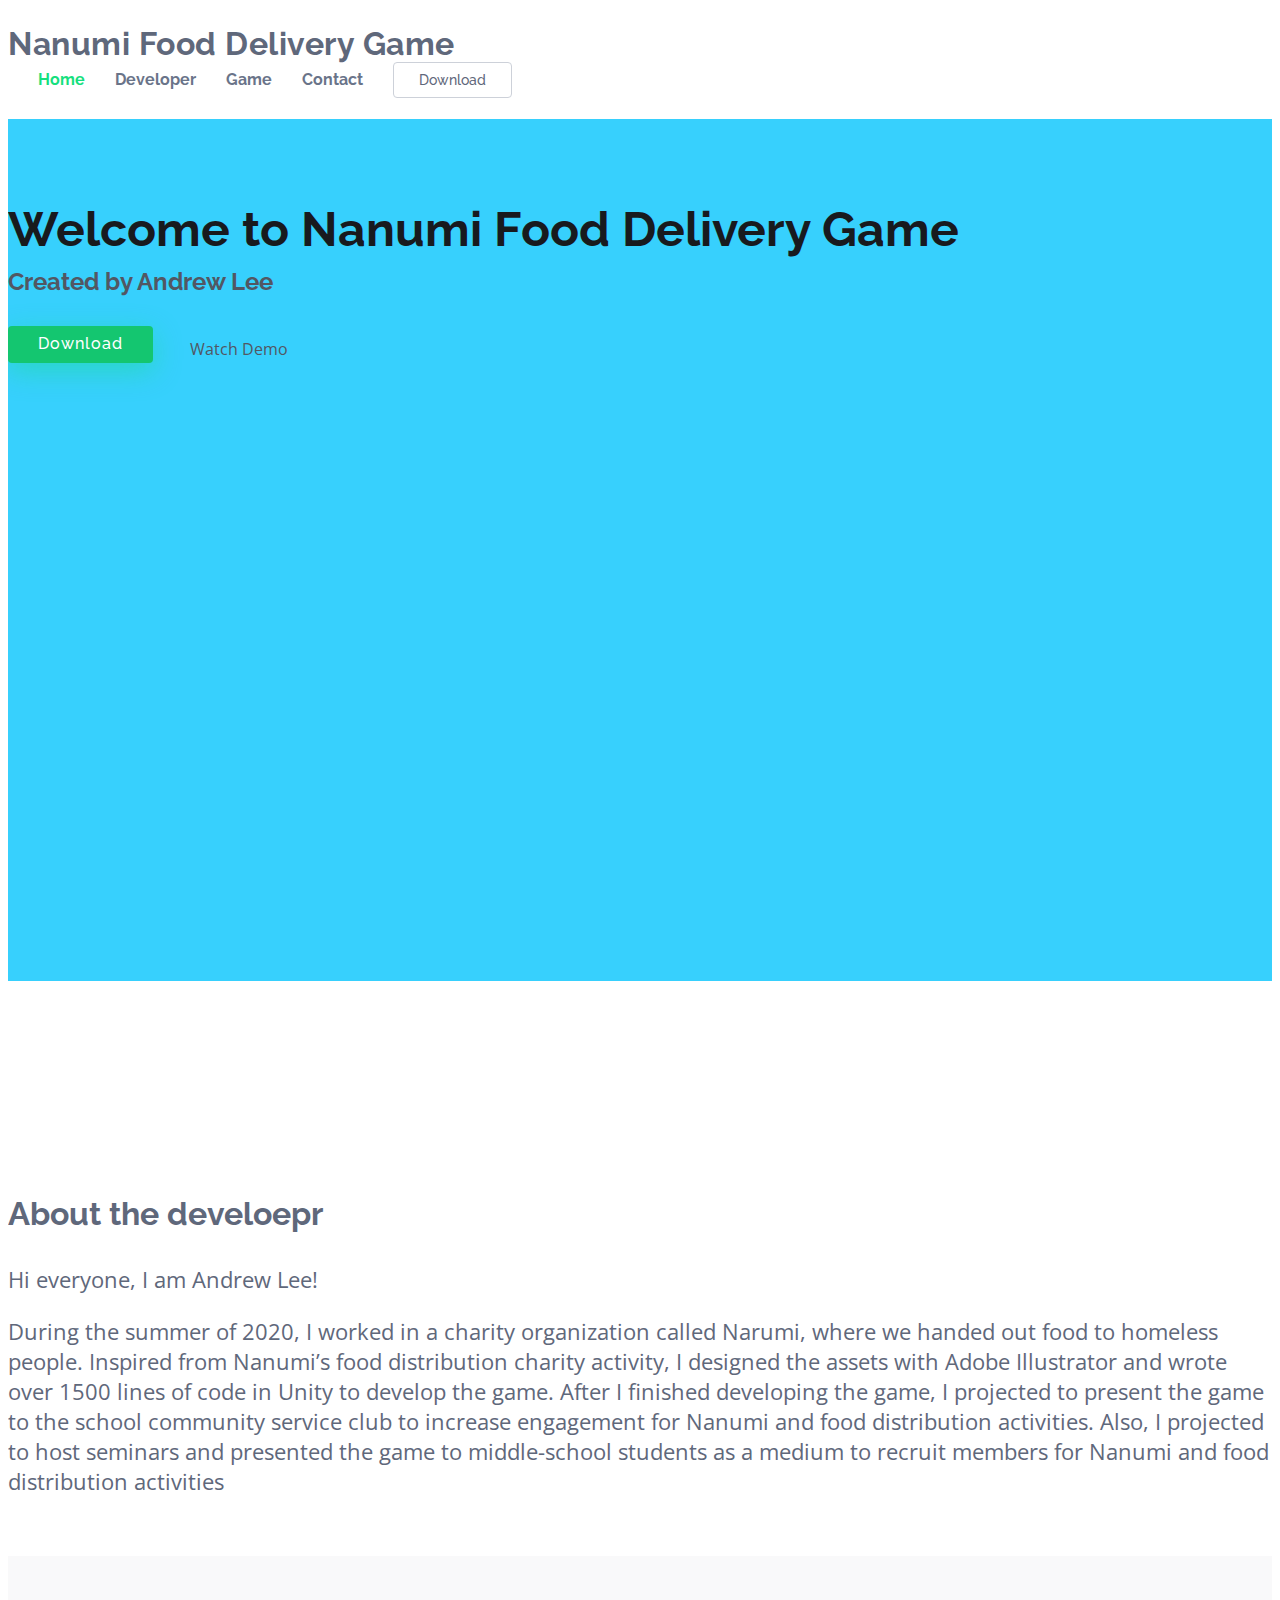
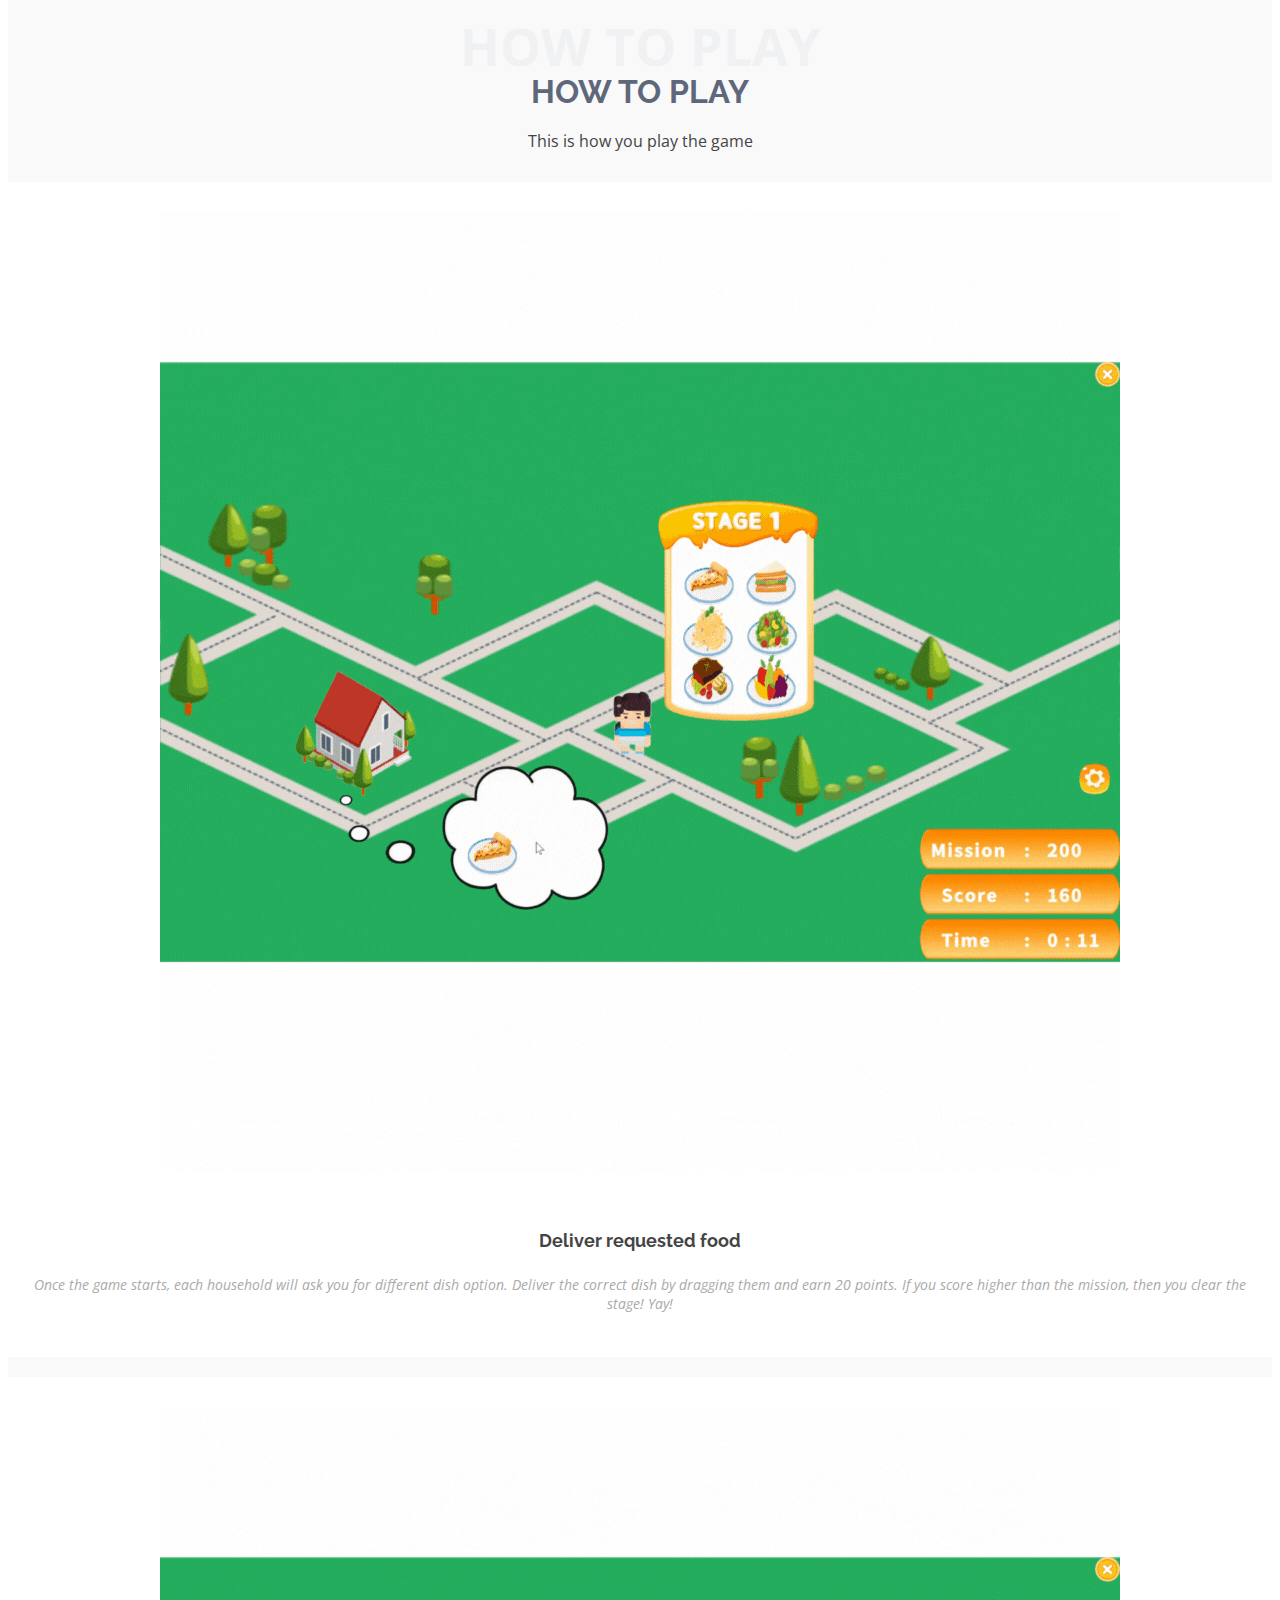
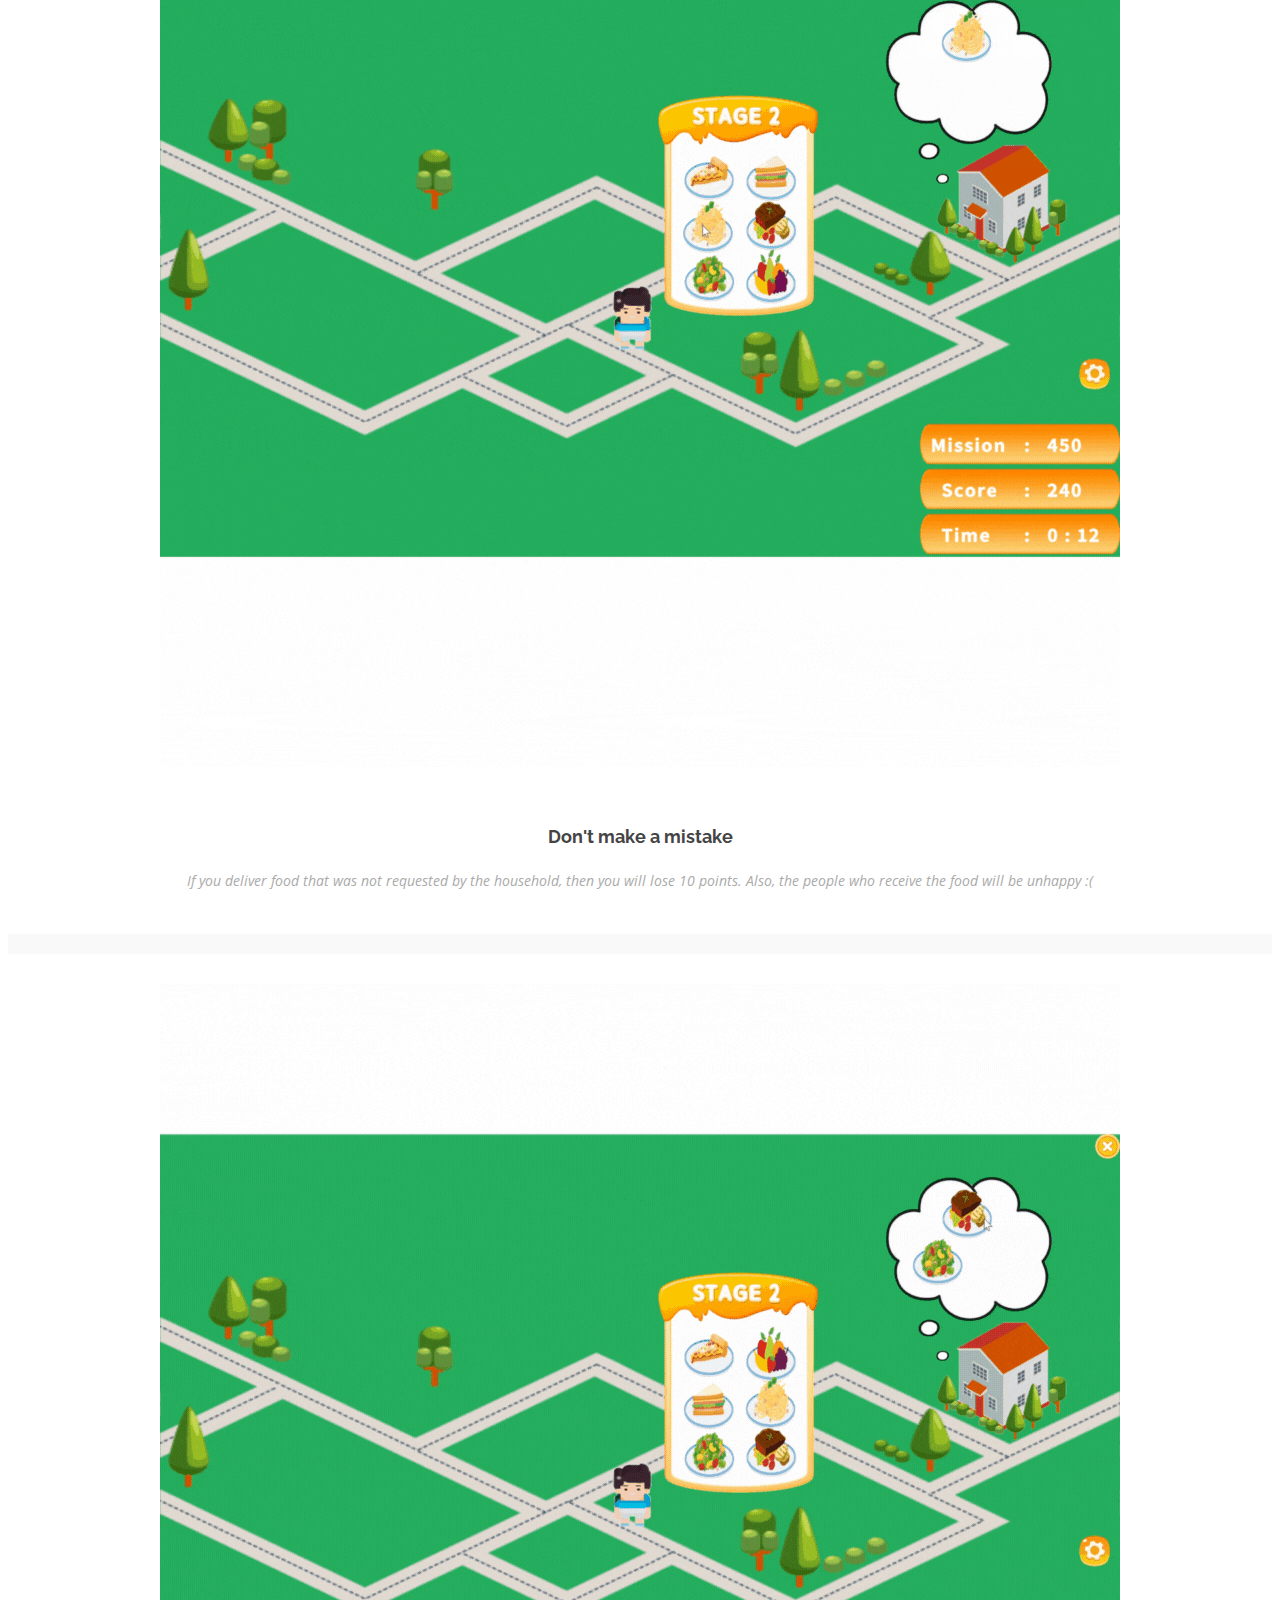
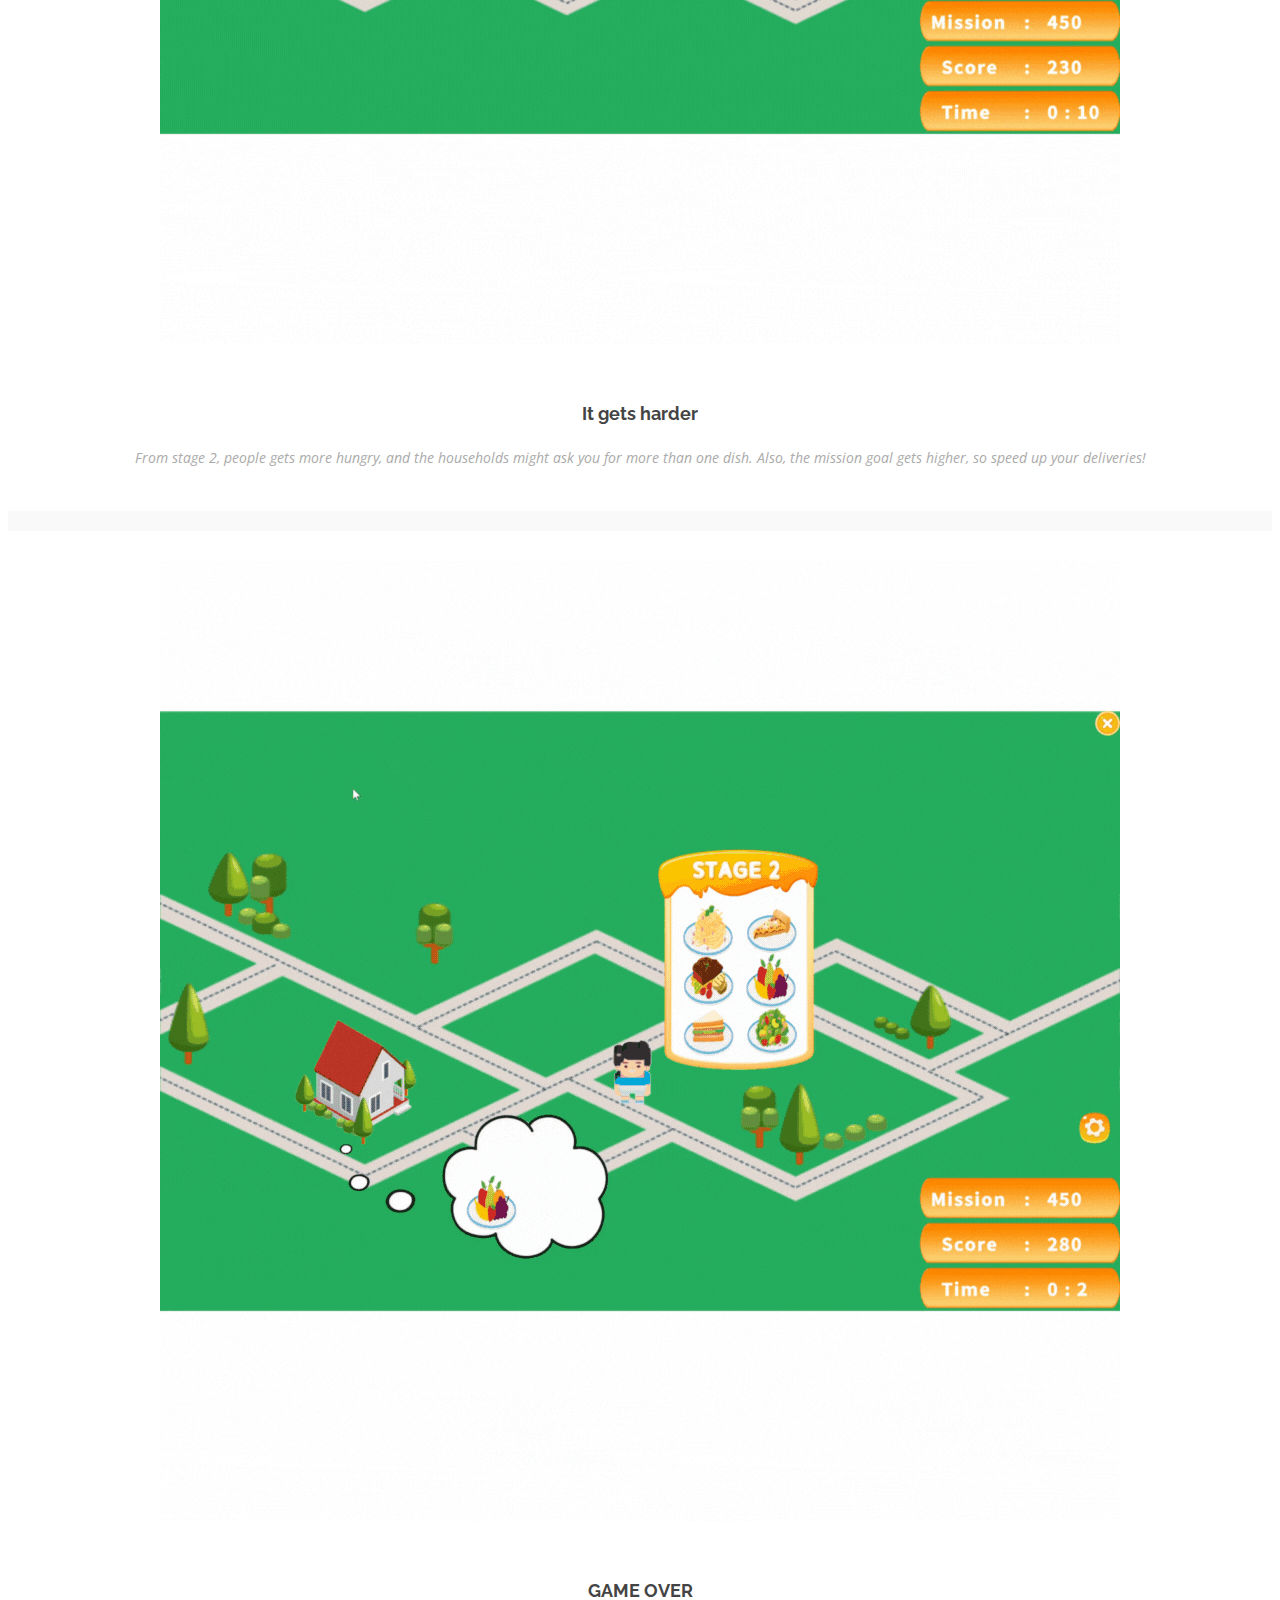
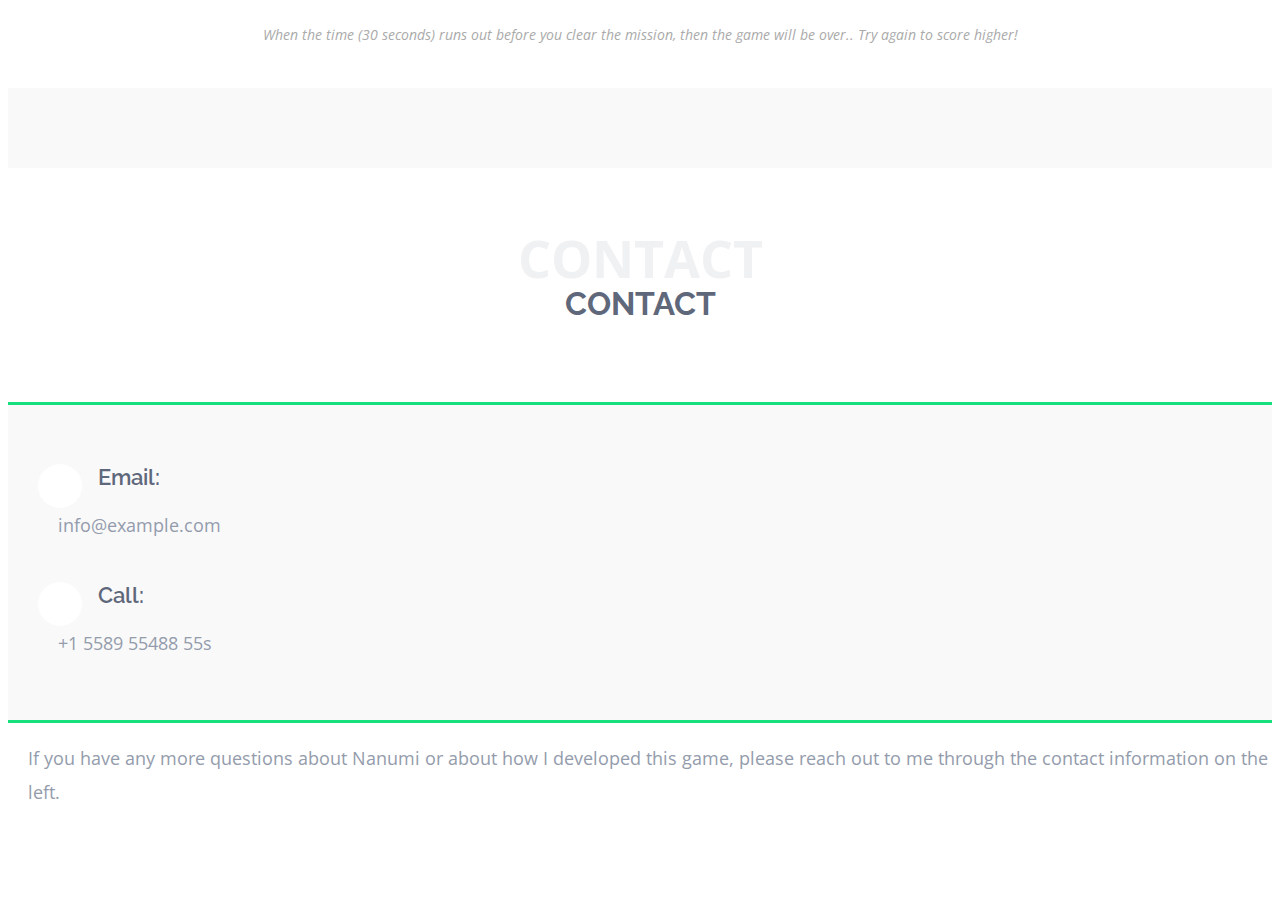
==== commit 141803de: "mobile view center" ====
--- a/index.html
+++ b/index.html
@@ -118,7 +118,7 @@
       <div class="container">
 
         <div class="row">
-          <div class="col-lg-4">
+          <div class="col-lg-5 hero-img">
             <img src="assets/img/andrew.jpeg" class="img-fluid" alt="">
           </div>
           <div class="col-lg-6 pt-4 pt-lg-0 content">
@@ -277,7 +277,7 @@
           </div>
 
           <div class="col-lg-5 mt-5 mt-lg-0 d-flex align-items-stretch ">
-            <p>If you have any more questions about Nanumi or about how I developed this game, reach out to me through the contact information on the left. </p>
+            <p>If you have any more questions about Nanumi or about how I developed this game, please reach out to me through the contact information on the left. </p>
           </div>
 
         </div>
@@ -287,24 +287,7 @@
 
   </main><!-- End #main -->
 
-  <!-- ======= Footer ======= -->
-  <footer id="footer">
-
-    
-
-    <div class="container footer-bottom clearfix">
-      <div class="copyright">
-        &copy; Copyright <strong><span>eNno</span></strong>. All Rights Reserved
-      </div>
-      <div class="credits">
-        <!-- All the links in the footer should remain intact. -->
-        <!-- You can delete the links only if you purchased the pro version. -->
-        <!-- Licensing information: https://bootstrapmade.com/license/ -->
-        <!-- Purchase the pro version with working PHP/AJAX contact form: https://bootstrapmade.com/enno-free-simple-bootstrap-template/ -->
-        Designed by <a href="https://bootstrapmade.com/">BootstrapMade</a>
-      </div>
-    </div>
-  </footer><!-- End Footer -->
+  
 
   <a href="#" class="back-to-top d-flex align-items-center justify-content-center"><i class="bi bi-arrow-up-short"></i></a>
 
--- a/assets/css/style.css
+++ b/assets/css/style.css
@@ -633,6 +633,56 @@
   margin-bottom: 0;
 }
 
+
+@media (max-width: 991px) {
+  #about {
+    height: 100vh;
+    text-align: center;
+  }
+
+  #about .animated {
+    -webkit-animation: none;
+    animation: none;
+  }
+
+  #about .hero-img {
+    text-align: center;
+  }
+
+  #about .hero-img img {
+    width: 40%;
+  }
+}
+
+@media (max-width: 768px) {
+  #about {
+    height: auto;
+    text-align: center;
+  }
+
+  #about h1 {
+    font-size: 28px;
+    line-height: 36px;
+  }
+
+  #about h2 {
+    font-size: 18px;
+    line-height: 24px;
+    margin-bottom: 30px;
+  }
+
+  #about .hero-img img {
+    width: 50%;
+  }
+}
+
+@media (max-width: 575px) {
+  #about .hero-img img {
+    width: 50%;
+    text-align: center;
+  }
+}
+
 /*--------------------------------------------------------------
 # Counts
 --------------------------------------------------------------*/
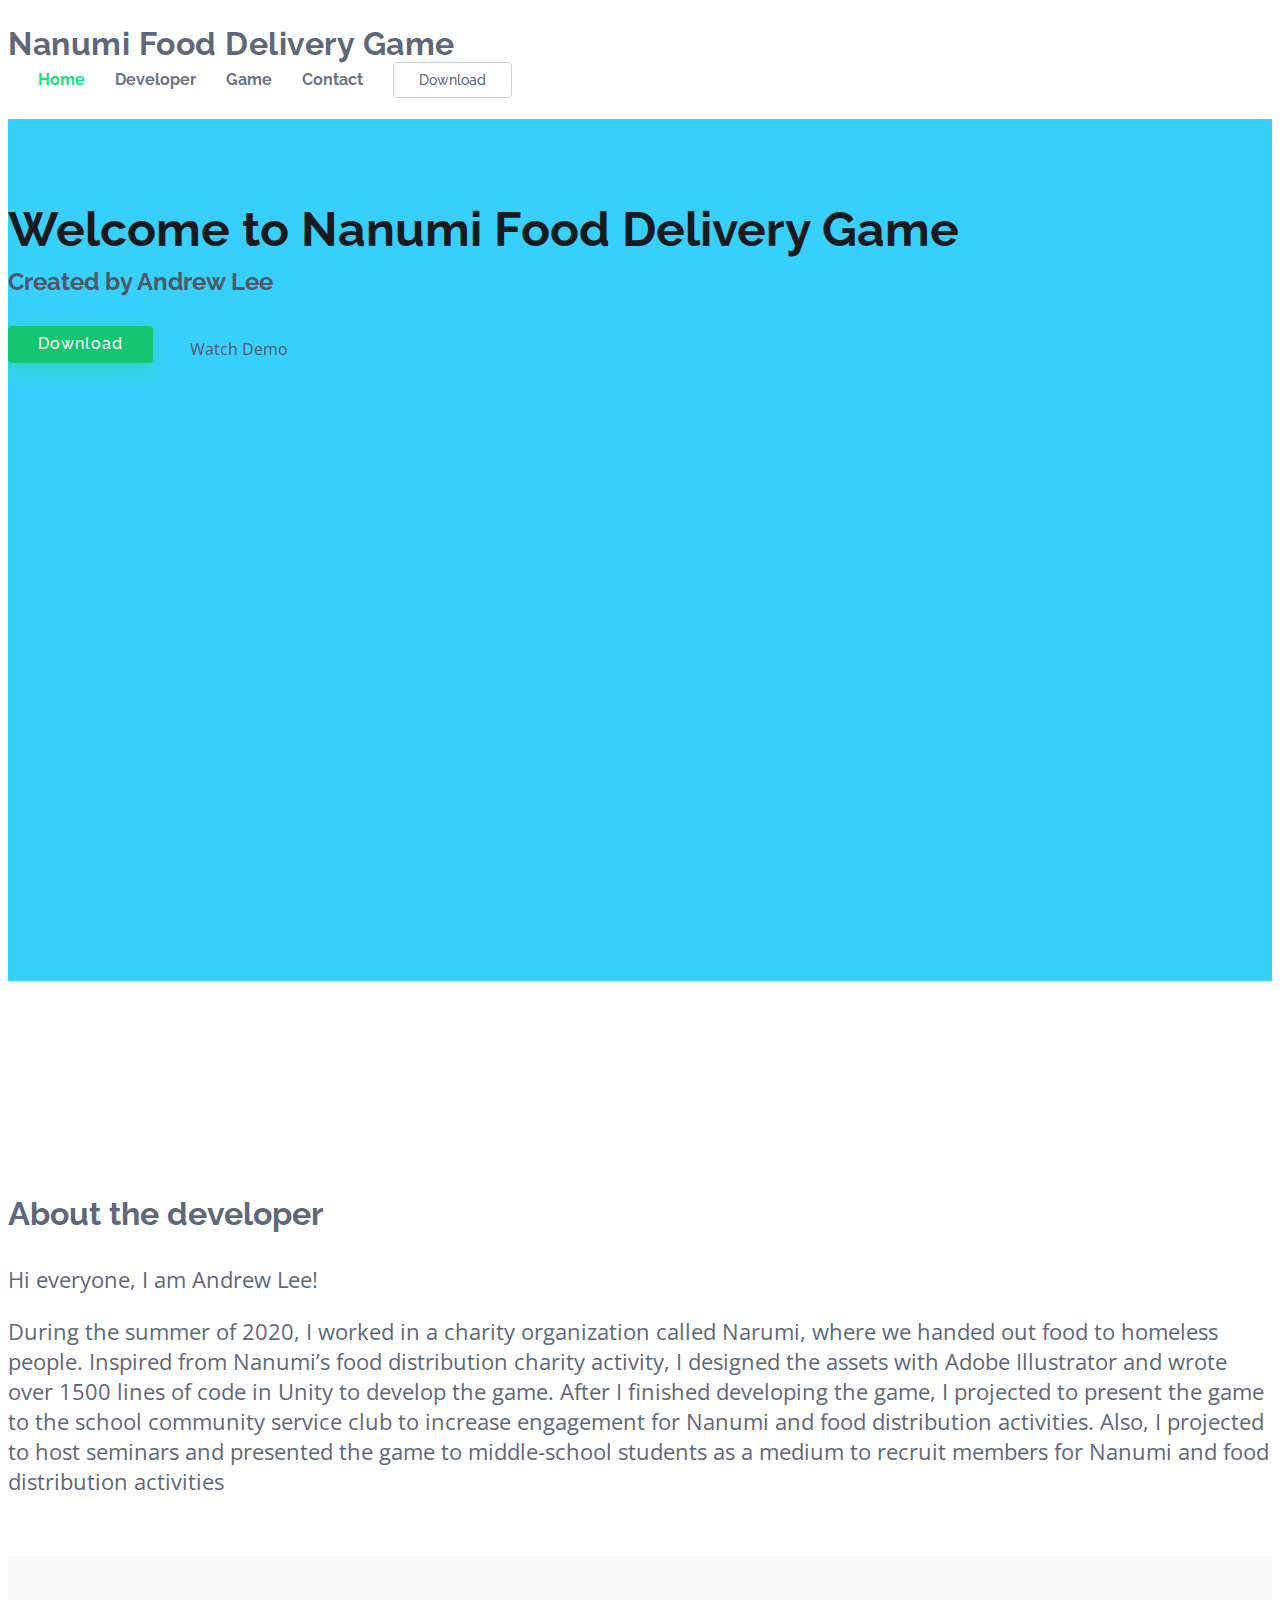
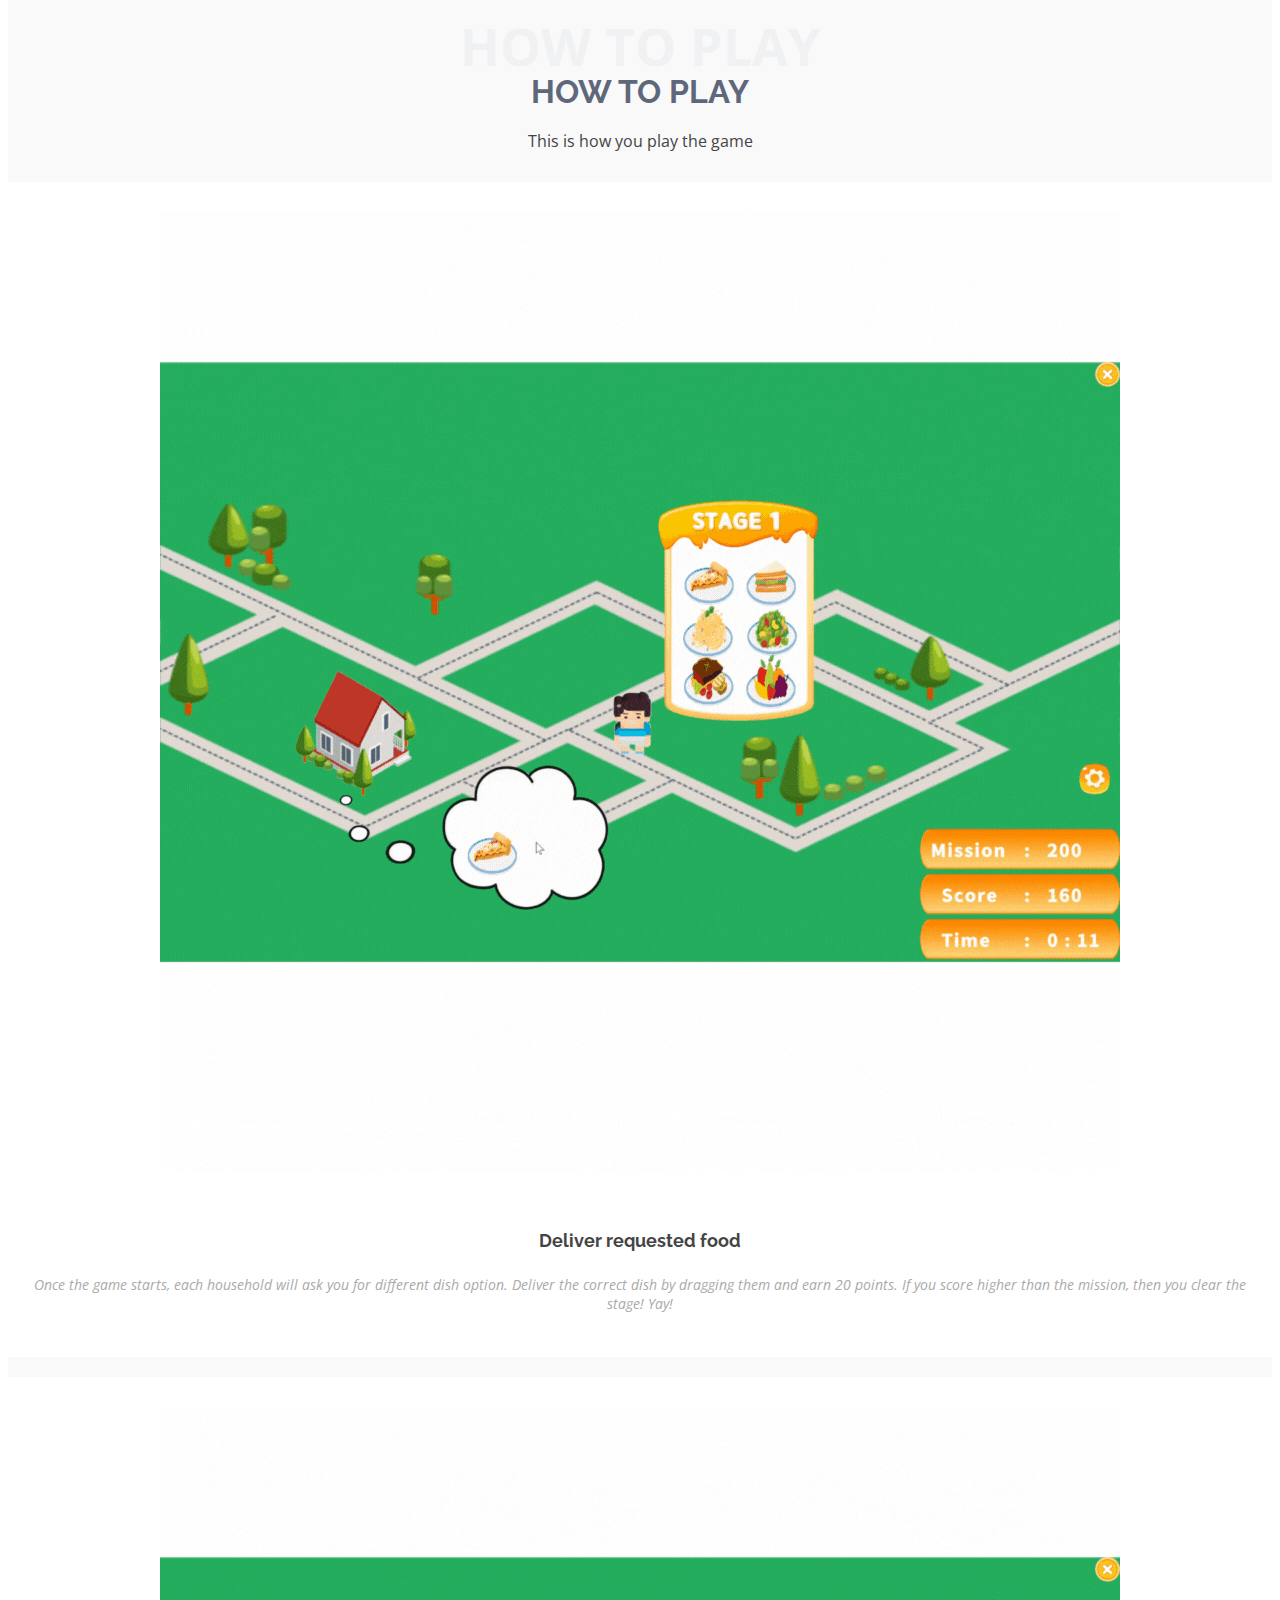
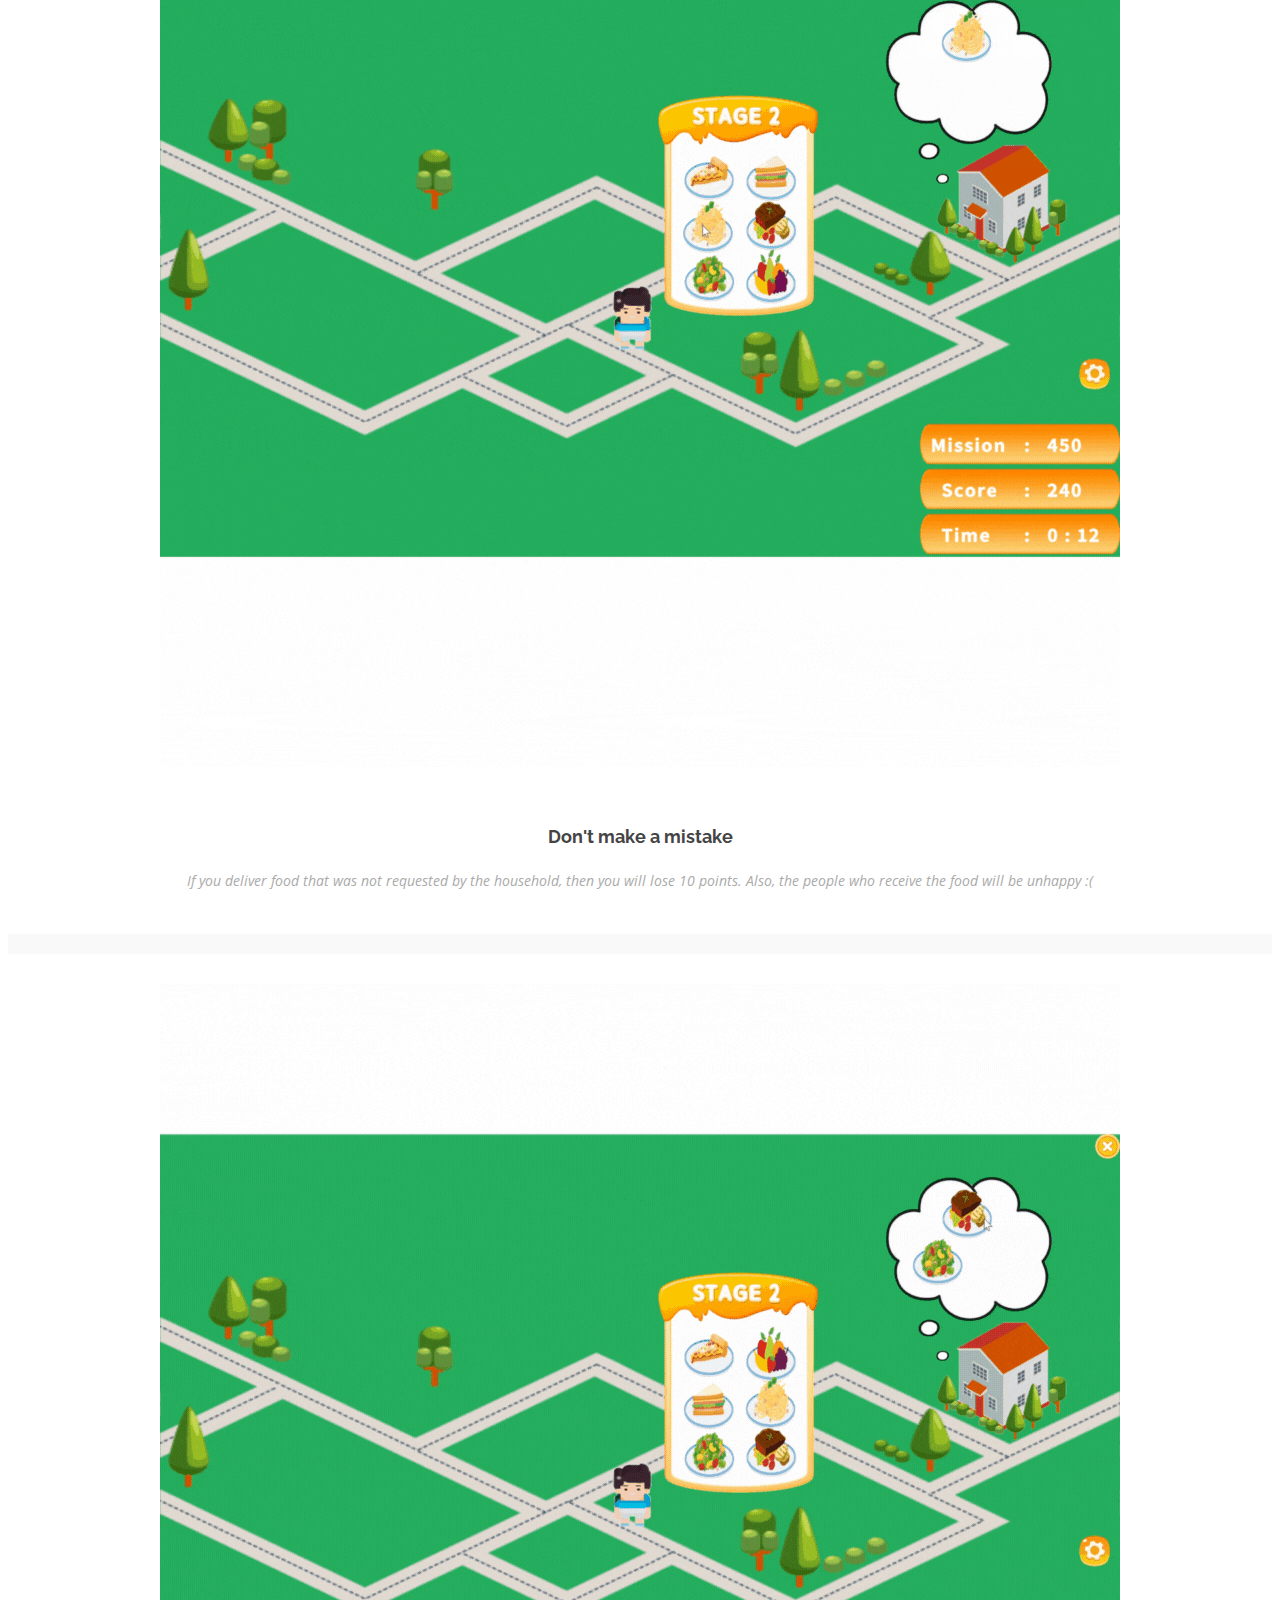
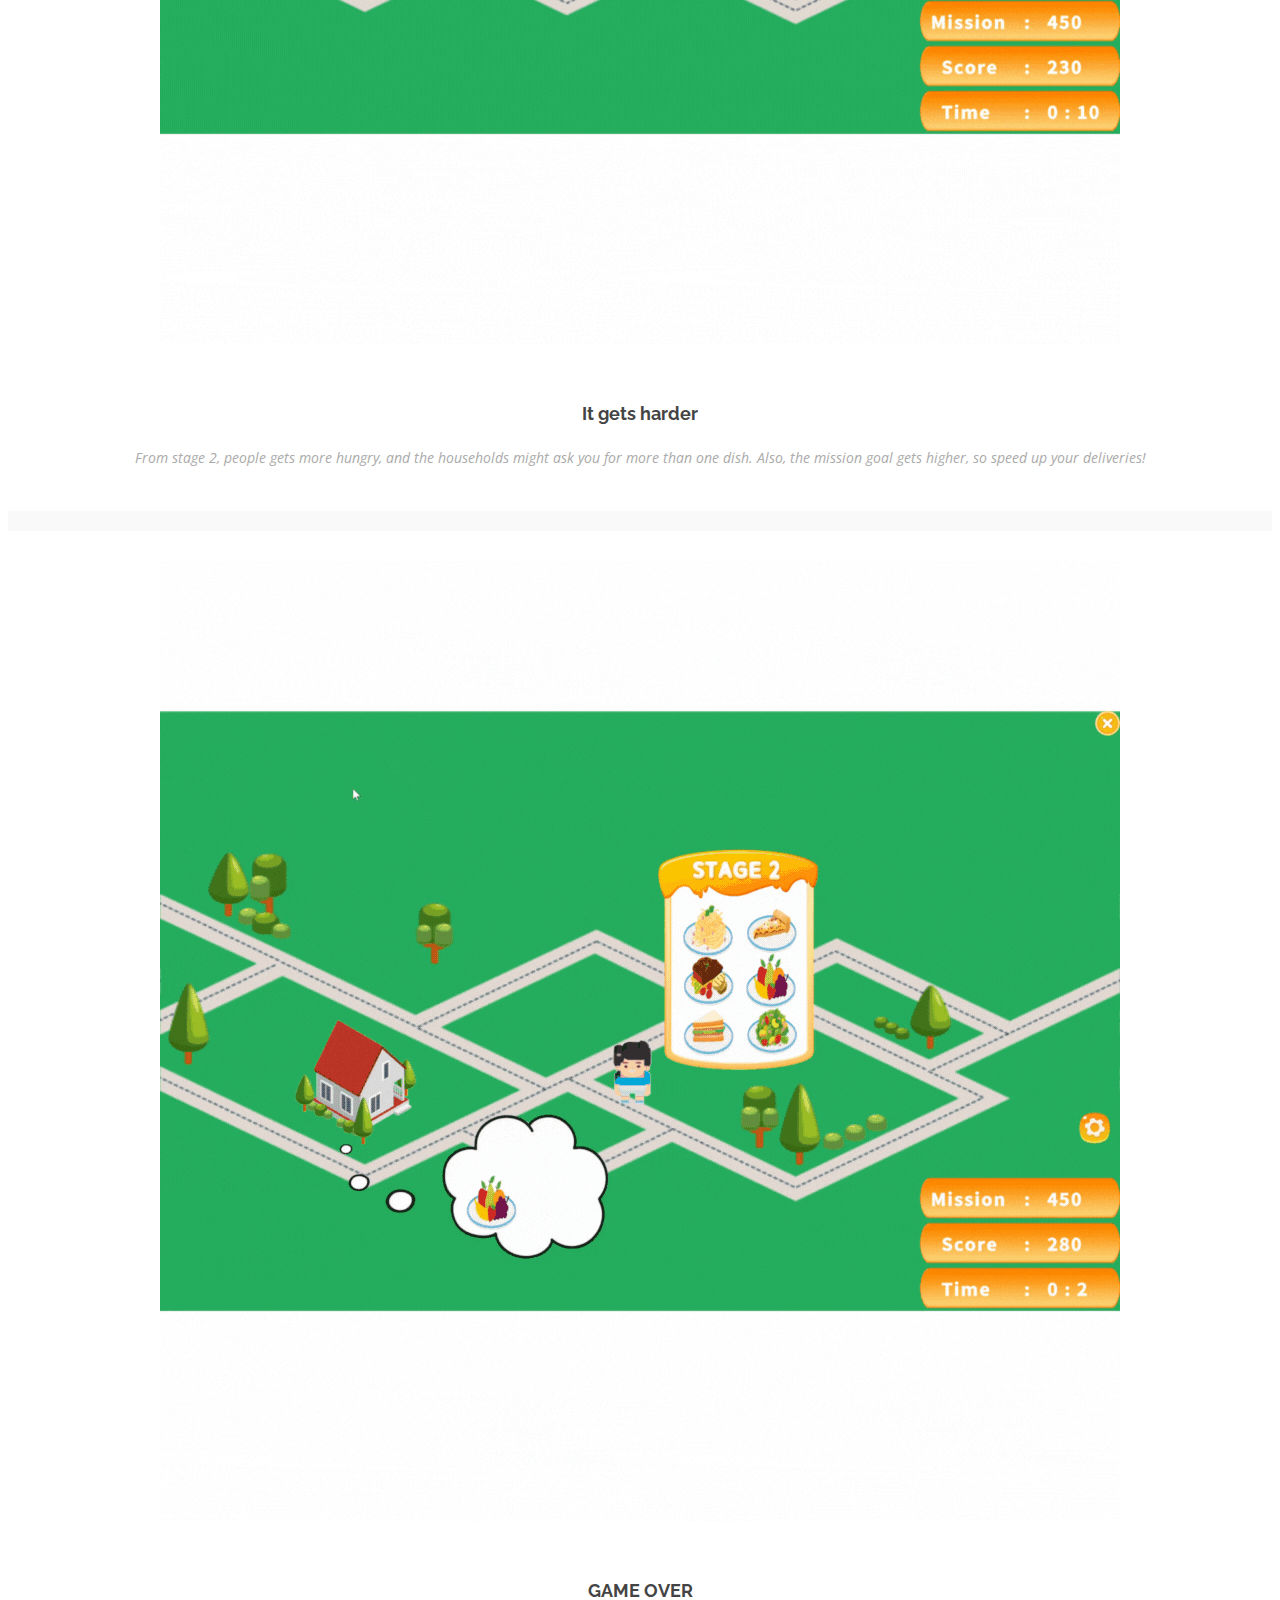
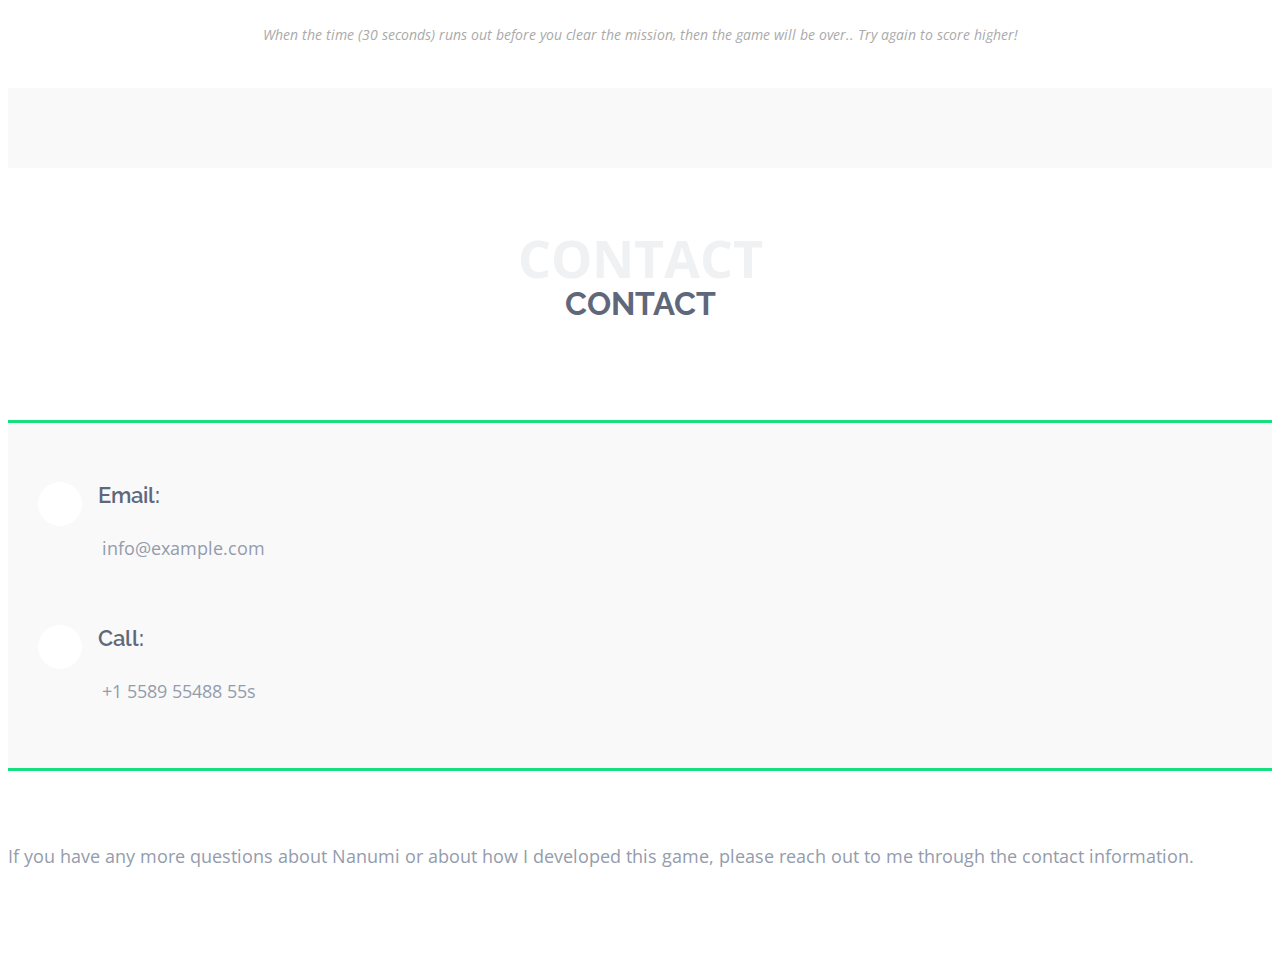
==== commit 34cf9844: "padding" ====
--- a/index.html
+++ b/index.html
@@ -122,7 +122,7 @@
             <img src="assets/img/andrew.jpeg" class="img-fluid" alt="">
           </div>
           <div class="col-lg-6 pt-4 pt-lg-0 content">
-            <h3>About the develoepr</h3>
+            <h3>About the developer</h3>
             <p class="fst-italic">
               Hi everyone, I am Andrew Lee!
             </p>
@@ -276,8 +276,8 @@
 
           </div>
 
-          <div class="col-lg-5 mt-5 mt-lg-0 d-flex align-items-stretch ">
-            <p>If you have any more questions about Nanumi or about how I developed this game, please reach out to me through the contact information on the left. </p>
+          <div class="last col-lg-5 mt-5 mt-lg-0 d-flex align-items-stretch ">
+            <p>If you have any more questions about Nanumi or about how I developed this game, please reach out to me through the contact information. </p>
           </div>
 
         </div>
--- a/assets/css/style.css
+++ b/assets/css/style.css
@@ -1118,6 +1118,21 @@
   font-size: 18px;
   color: #949cac;
   line-height: 1.9em;
+  display: inline-block;
+  align-items: center; /* Vertical center alignment */
+  justify-content: center; /* Horizontal center alignment */
+  vertical-align: middle;
+}
+.contact .last p {
+  padding: 50px 0 10px 0;
+  margin-bottom: 2px;
+  font-size: 18px;
+  color: #949cac;
+  line-height: 1.9em;
+  display: inline-block;
+  align-items: center; /* Vertical center alignment */
+  justify-content: center; /* Horizontal center alignment */
+  vertical-align: middle;
 }
 
 .contact .info .social-links {
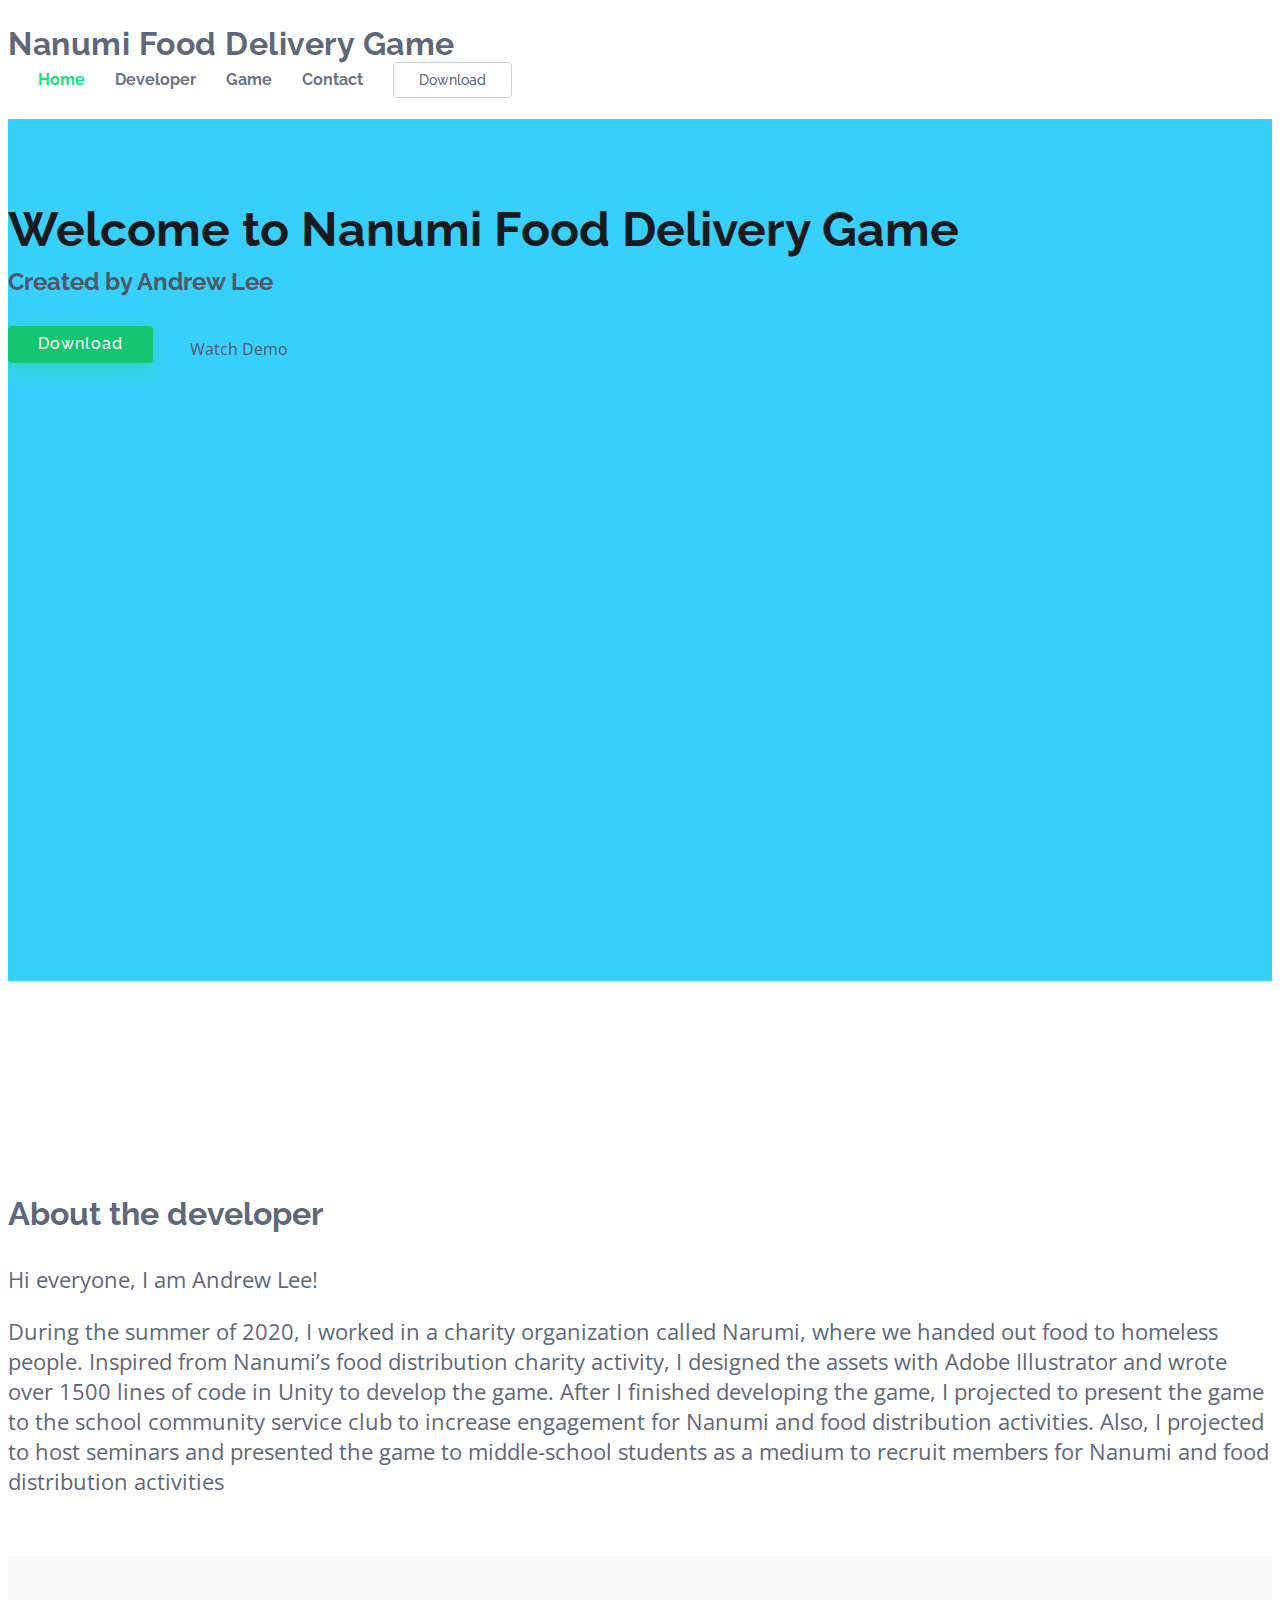
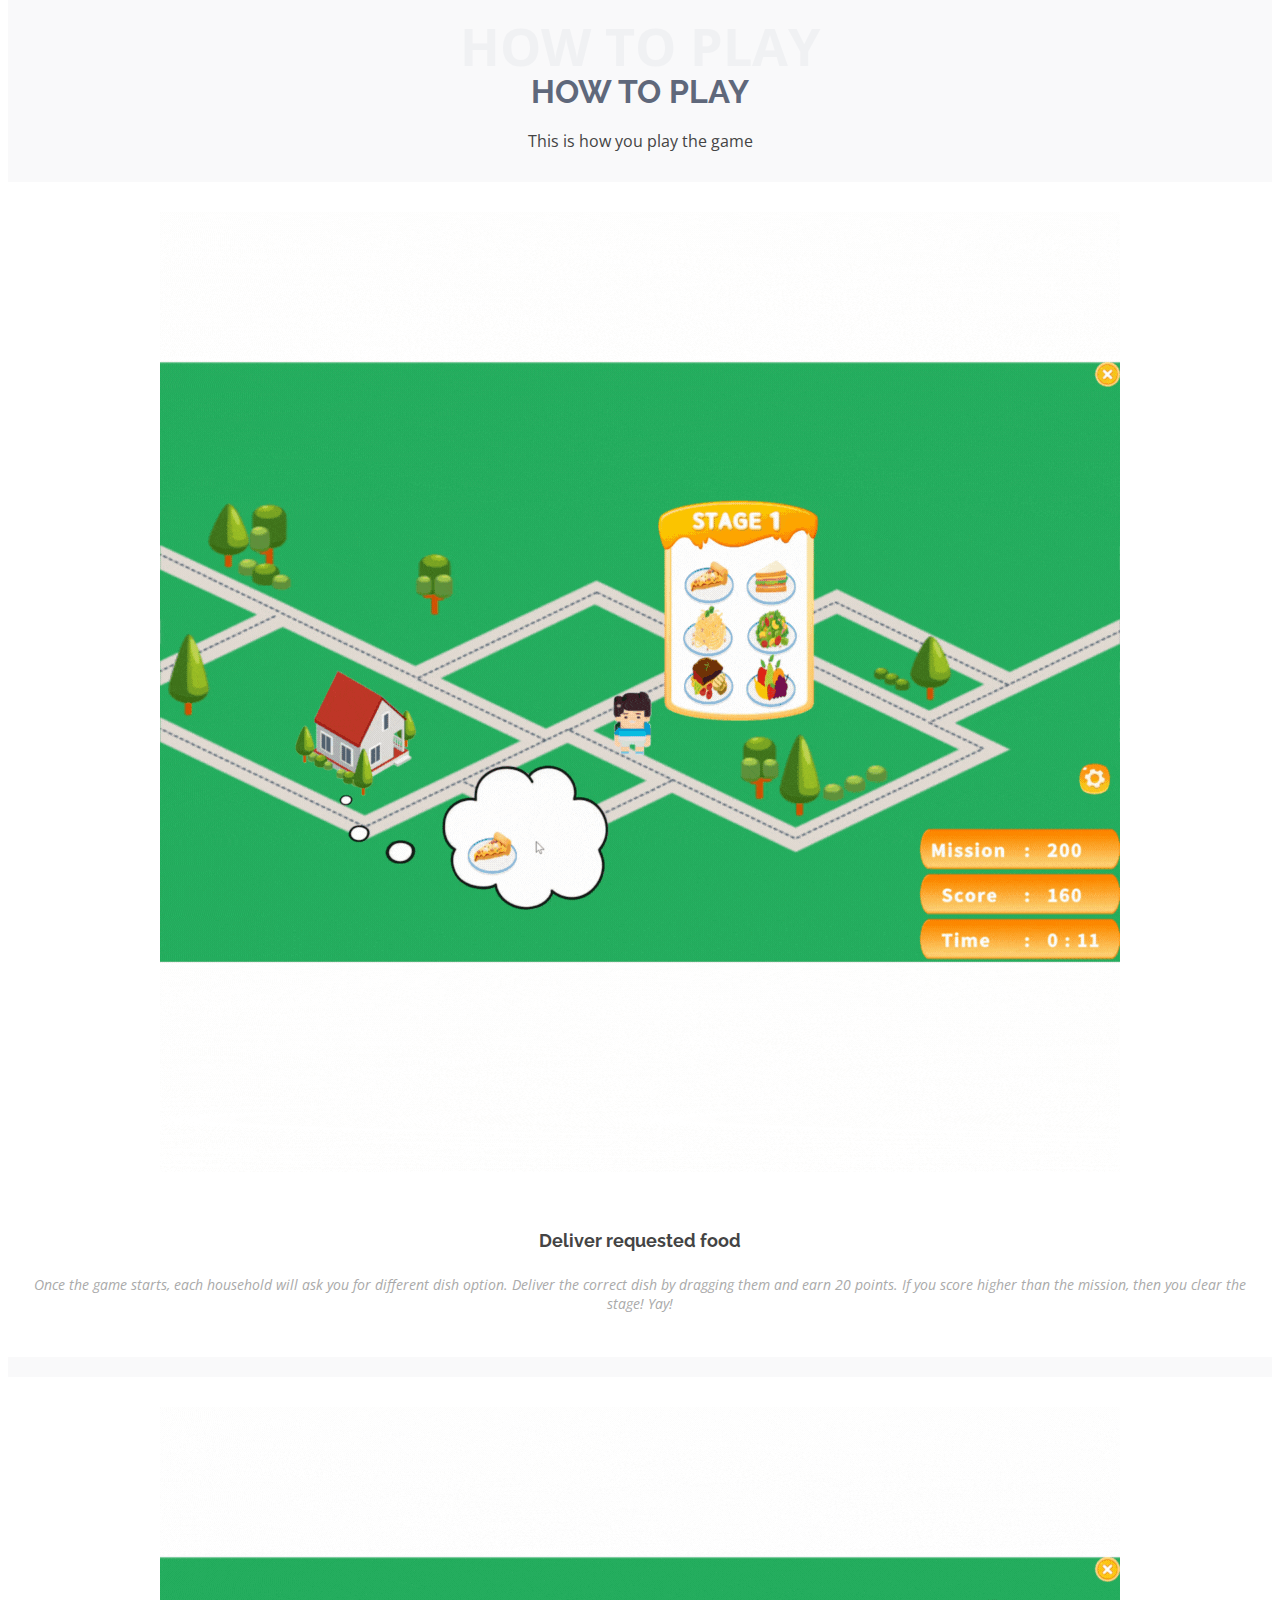
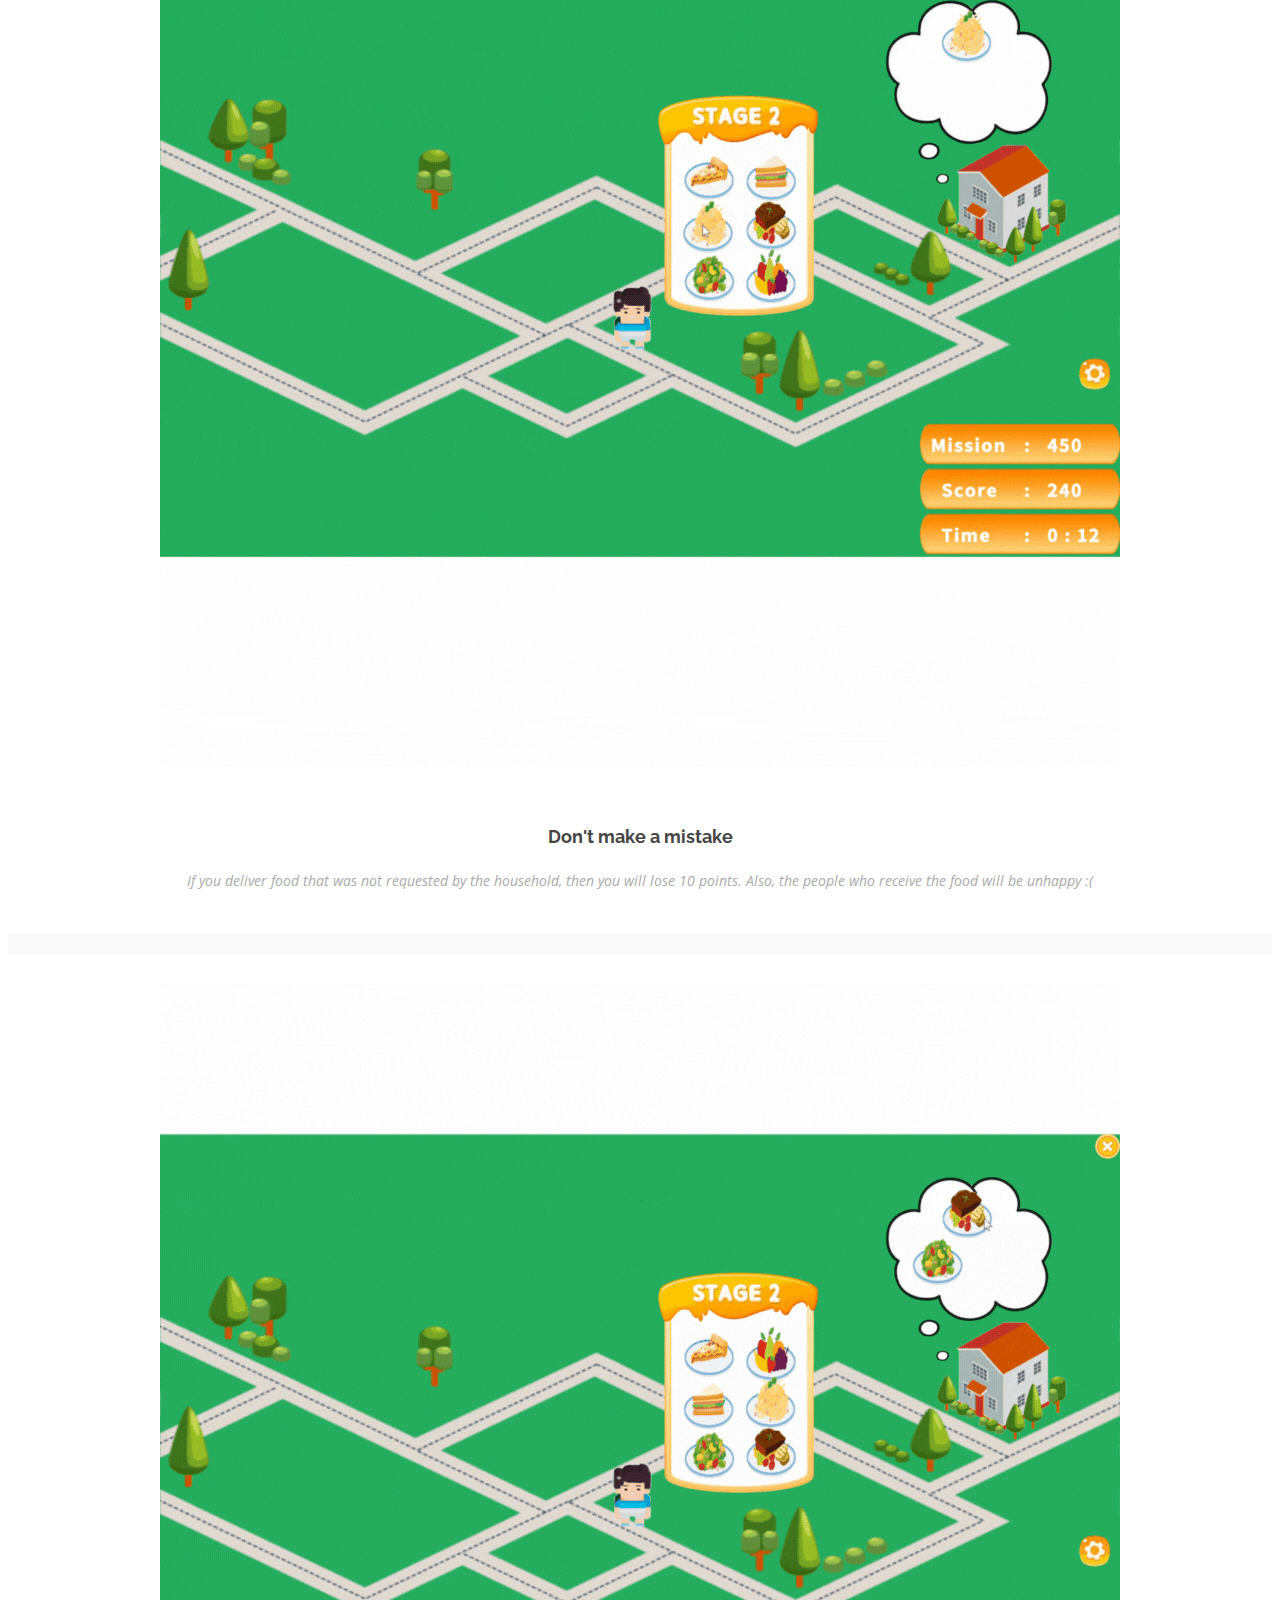
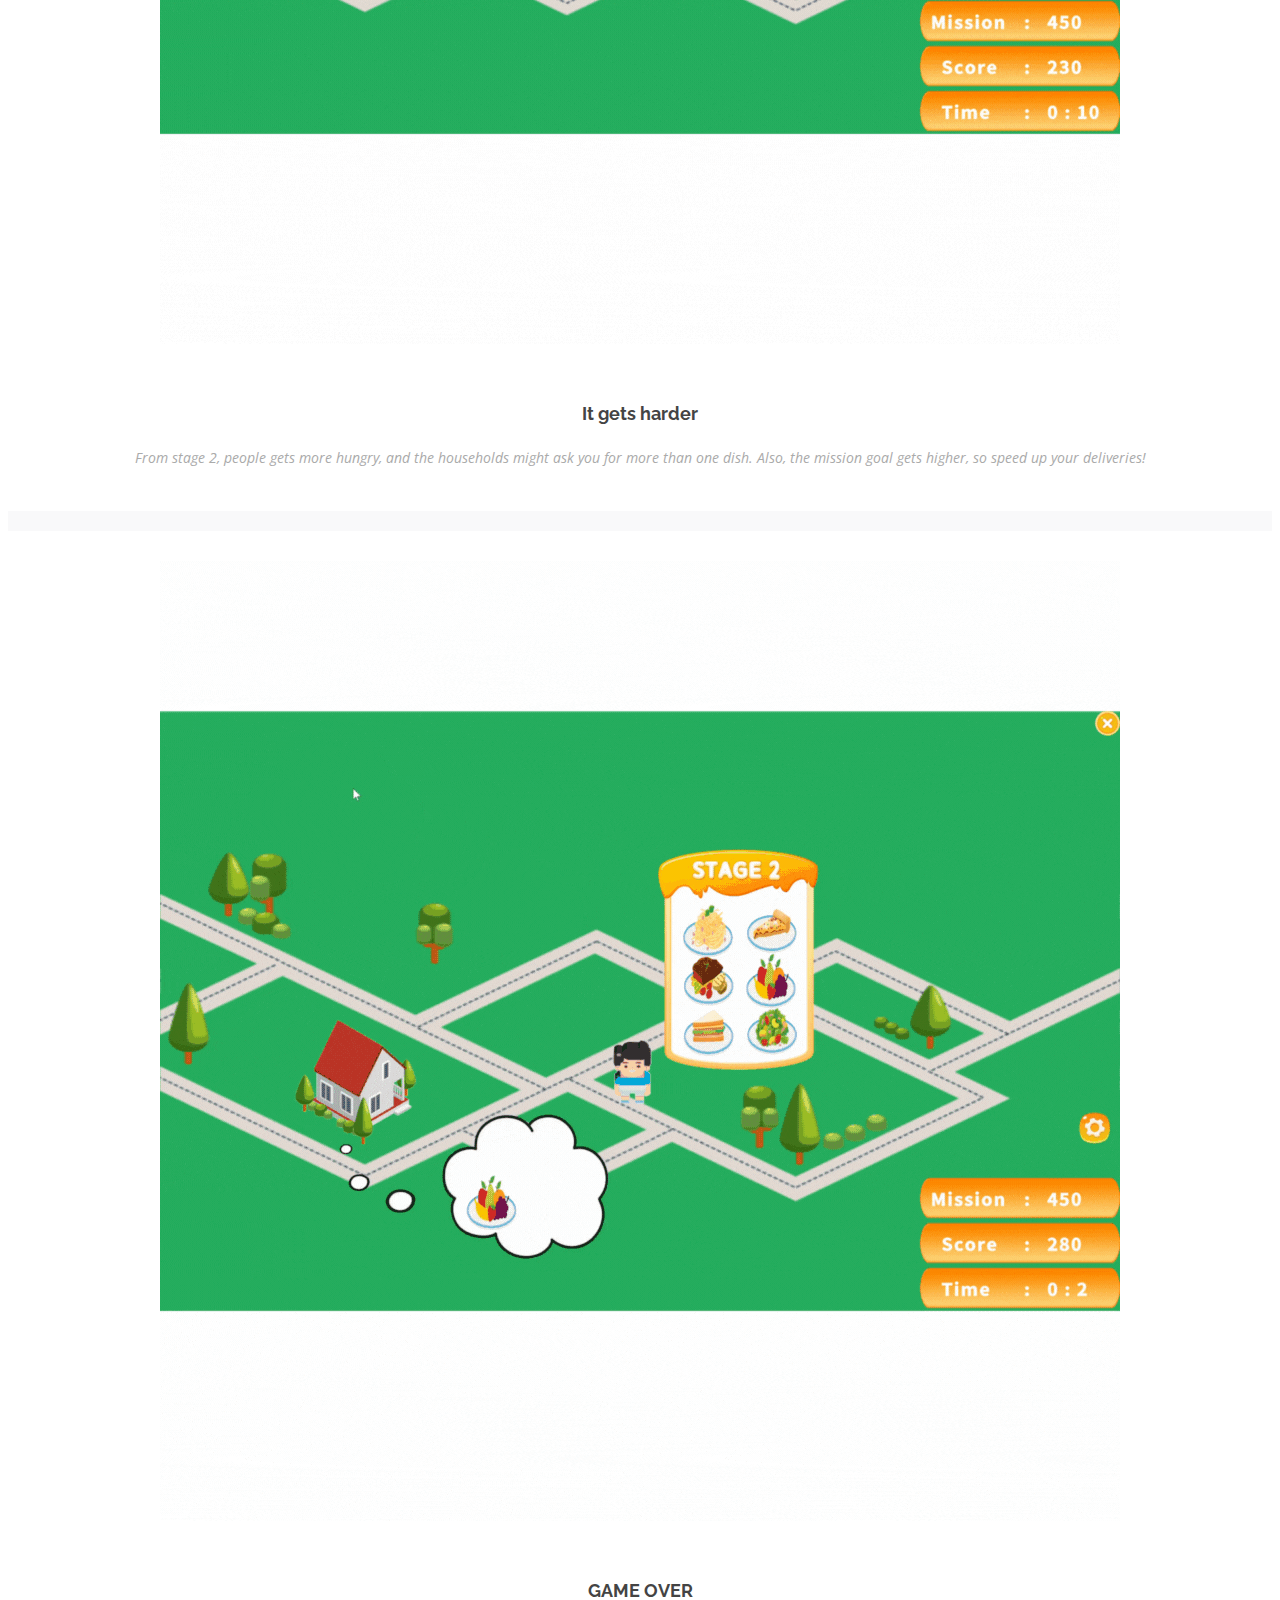
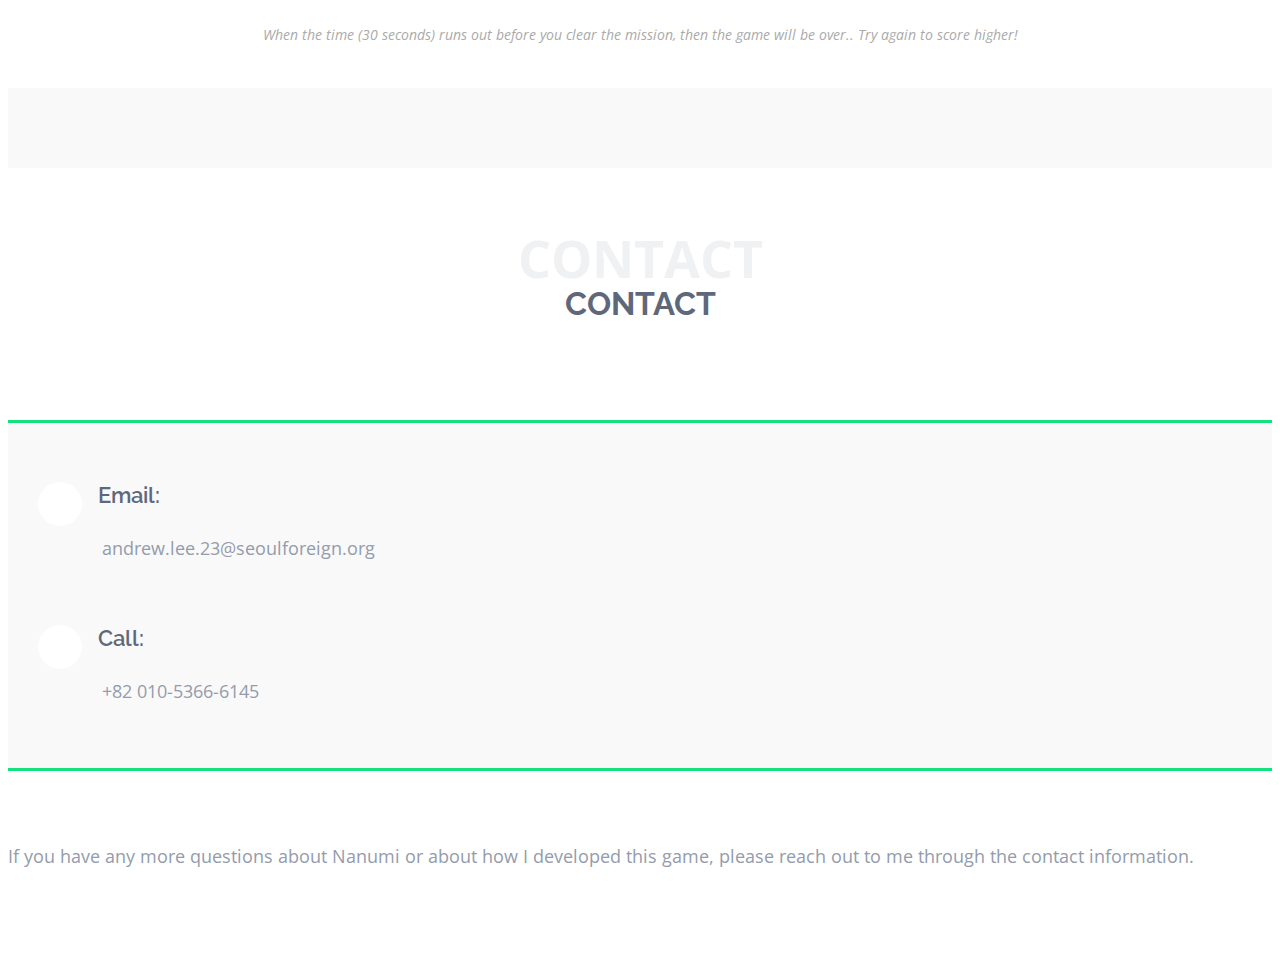
==== commit b0294ad4: "contact info" ====
--- a/index.html
+++ b/index.html
@@ -262,13 +262,13 @@
               <div class="email">
                 <i class="bi bi-envelope"></i>
                 <h4>Email:</h4>
-                <p>info@example.com</p>
+                <p>andrew.lee.23@seoulforeign.org</p>
               </div>
 
               <div class="phone">
                 <i class="bi bi-phone"></i>
                 <h4>Call:</h4>
-                <p>+1 5589 55488 55s</p>
+                <p>+82 010-5366-6145</p>
               </div>
 <!-- 
               <iframe src="https://www.google.com/maps/embed?pb=!1m14!1m8!1m3!1d12097.433213460943!2d-74.0062269!3d40.7101282!3m2!1i1024!2i768!4f13.1!3m3!1m2!1s0x0%3A0xb89d1fe6bc499443!2sDowntown+Conference+Center!5e0!3m2!1smk!2sbg!4v1539943755621" frameborder="0" style="border:0; width: 100%; height: 290px;" allowfullscreen></iframe> -->
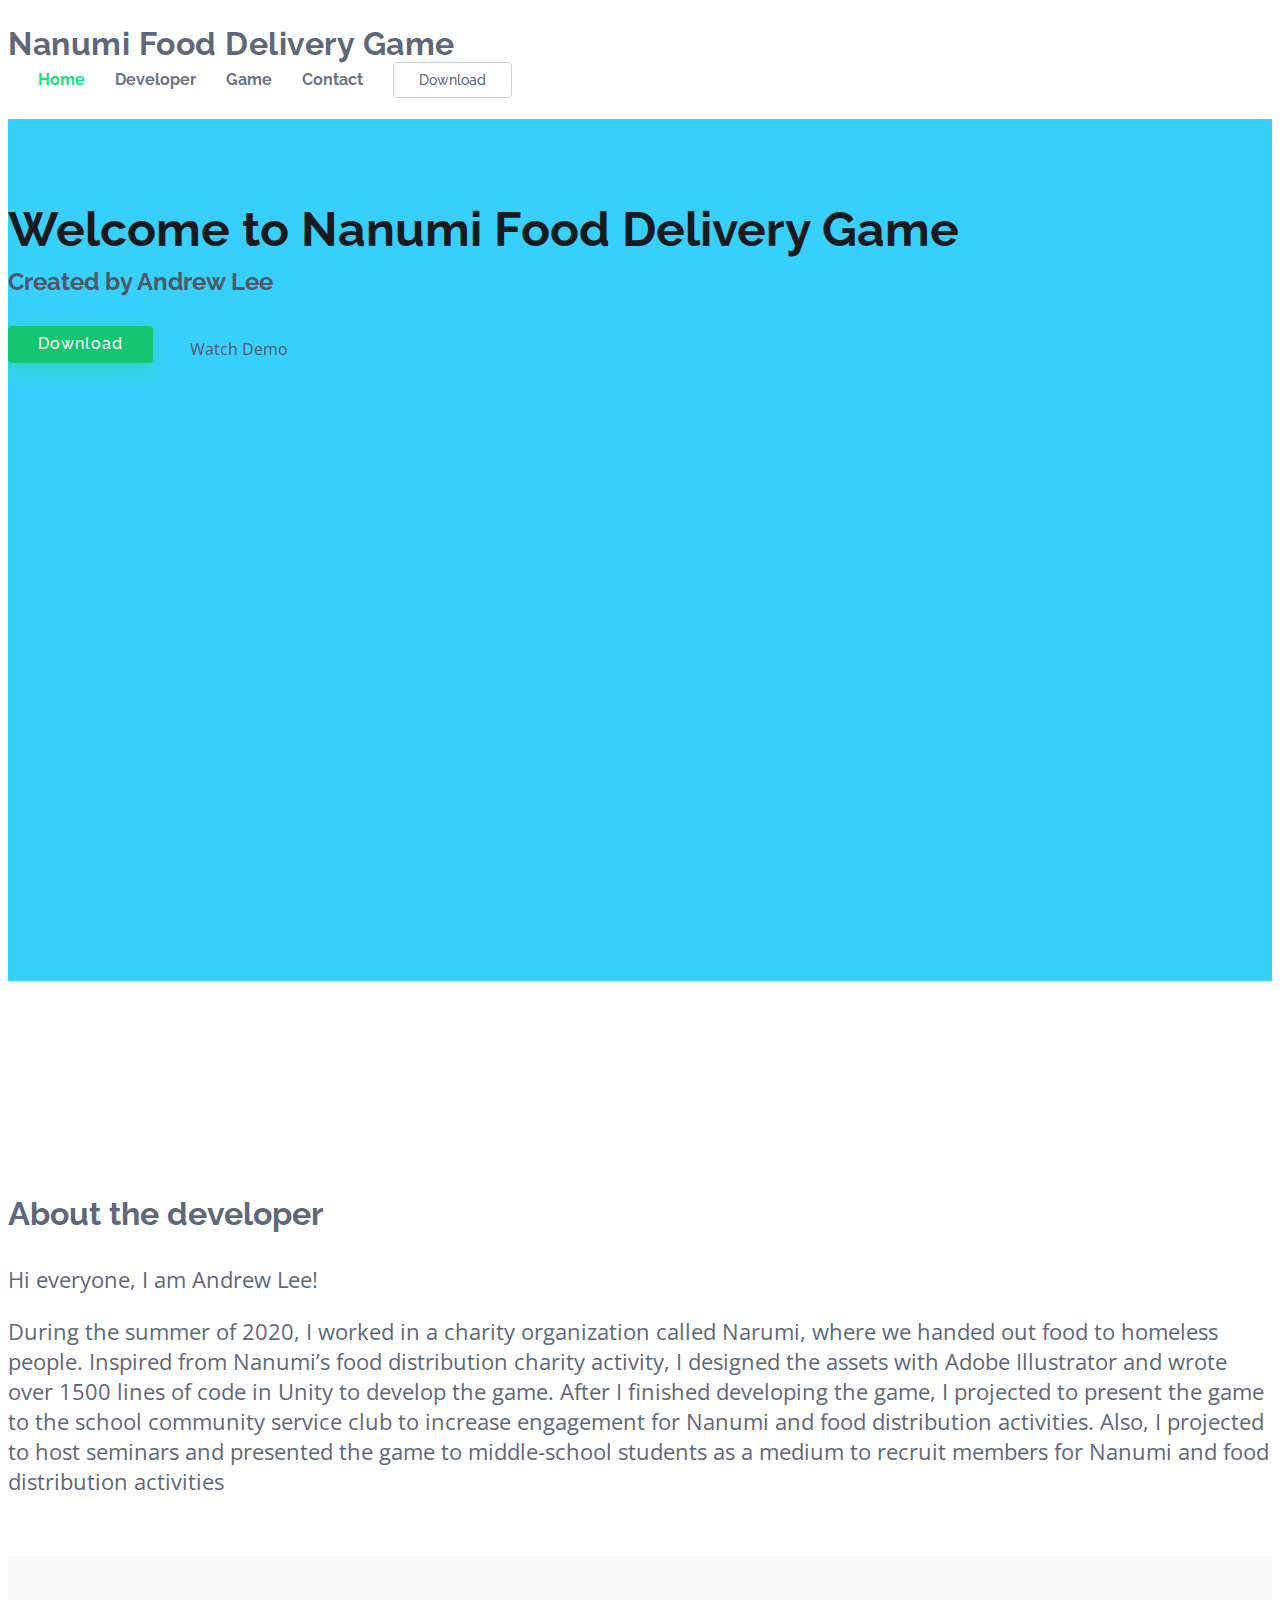
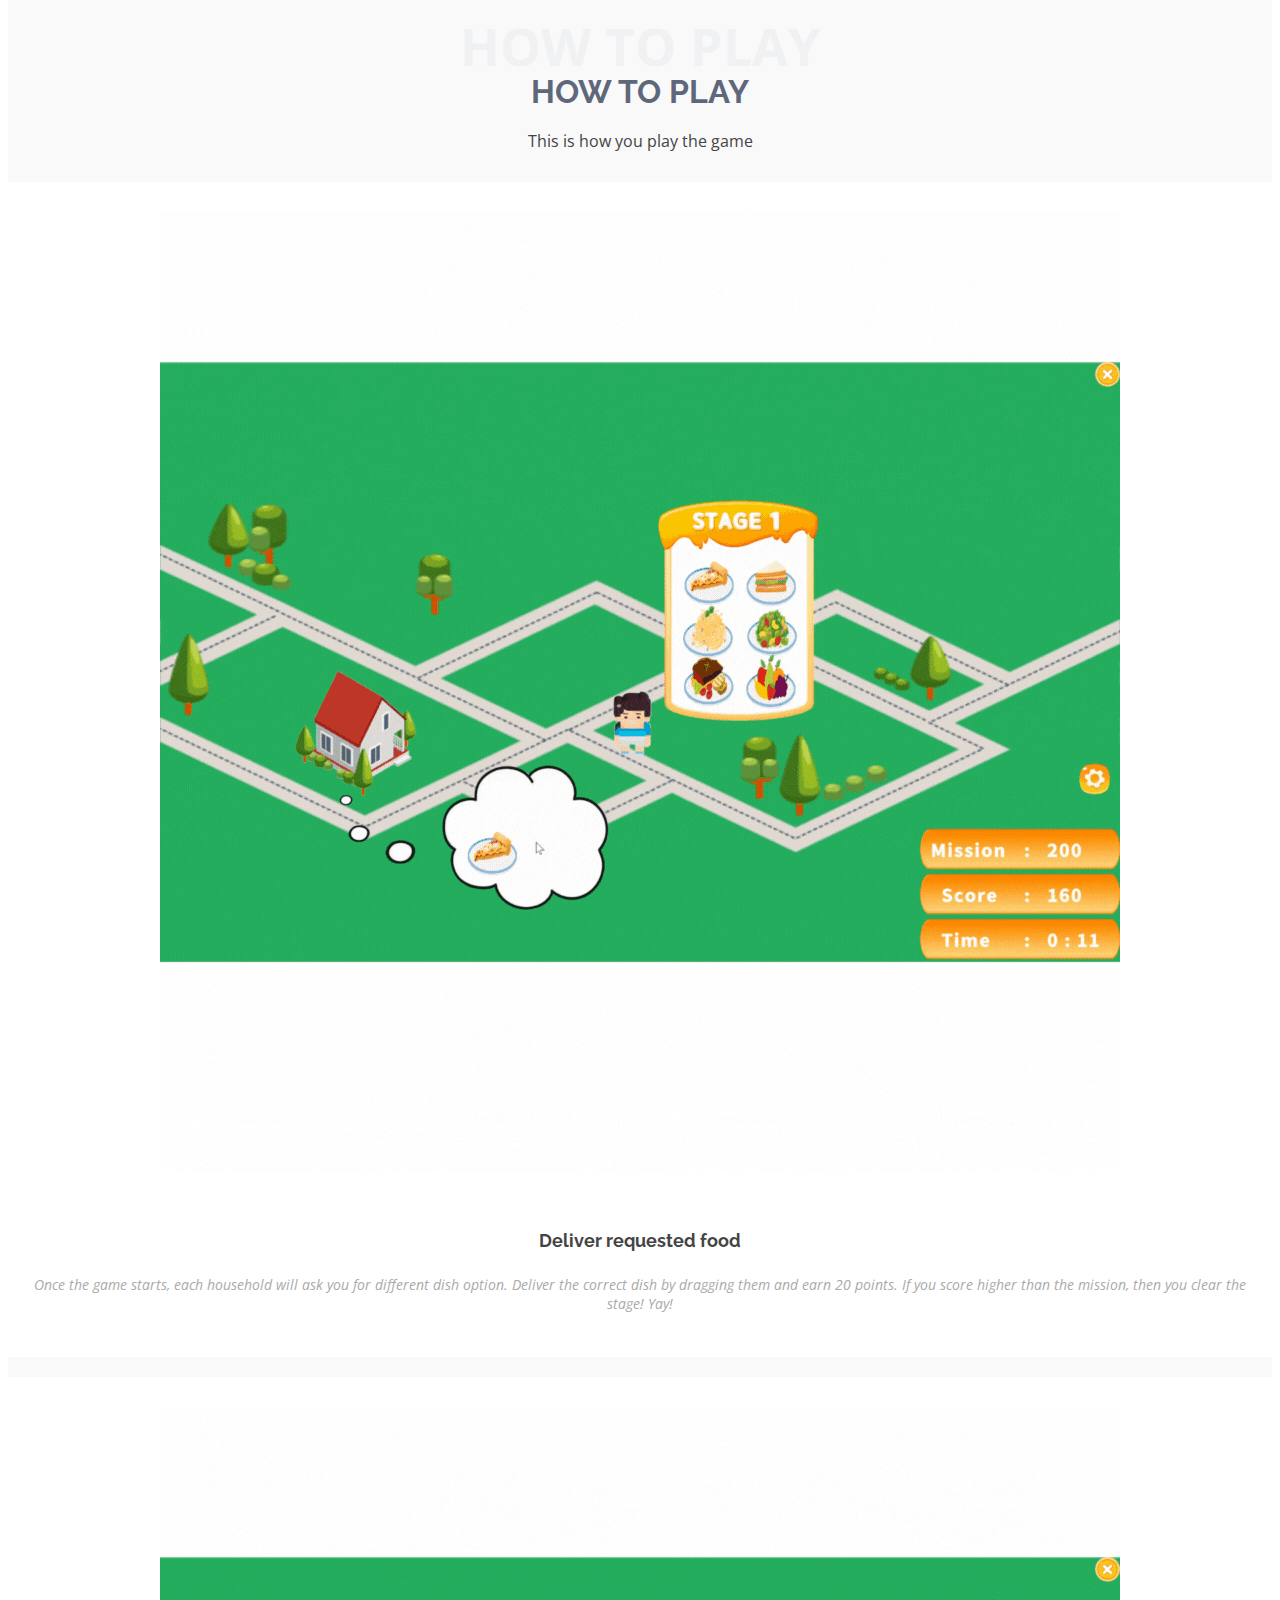
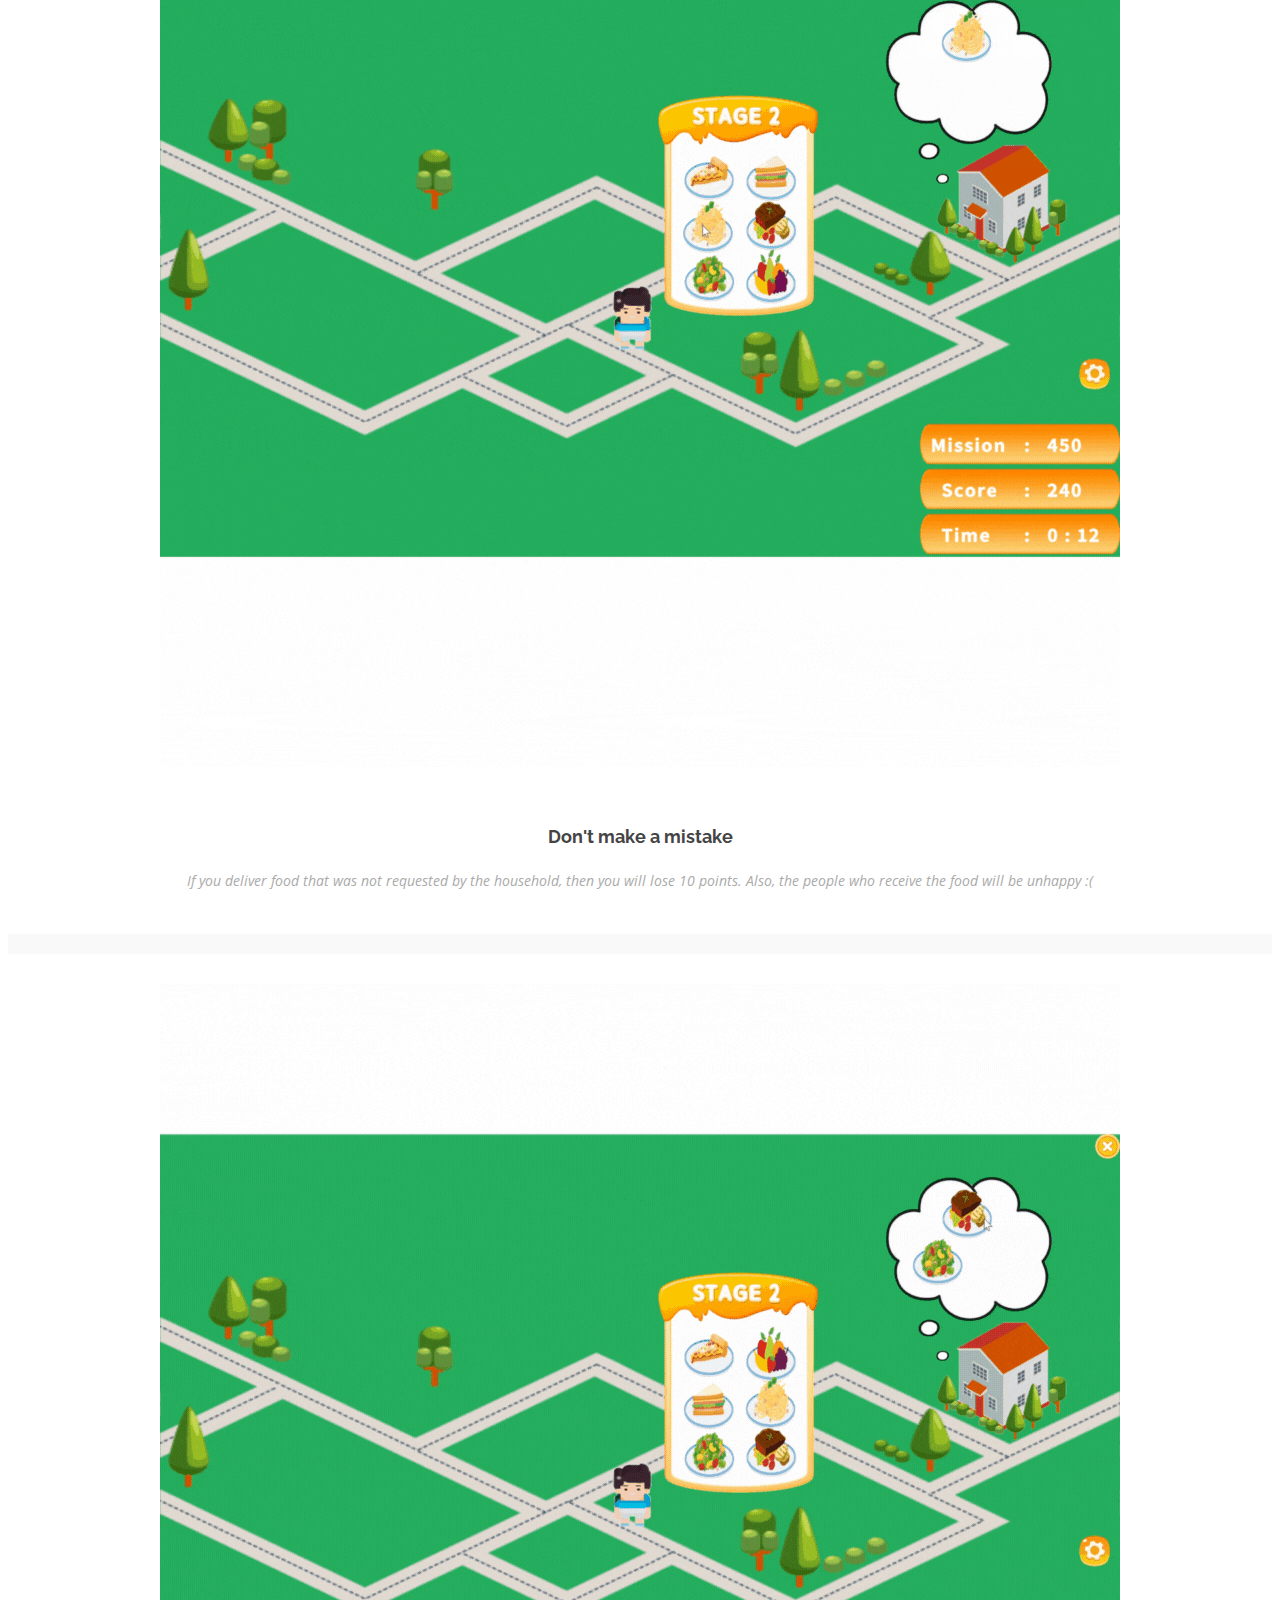
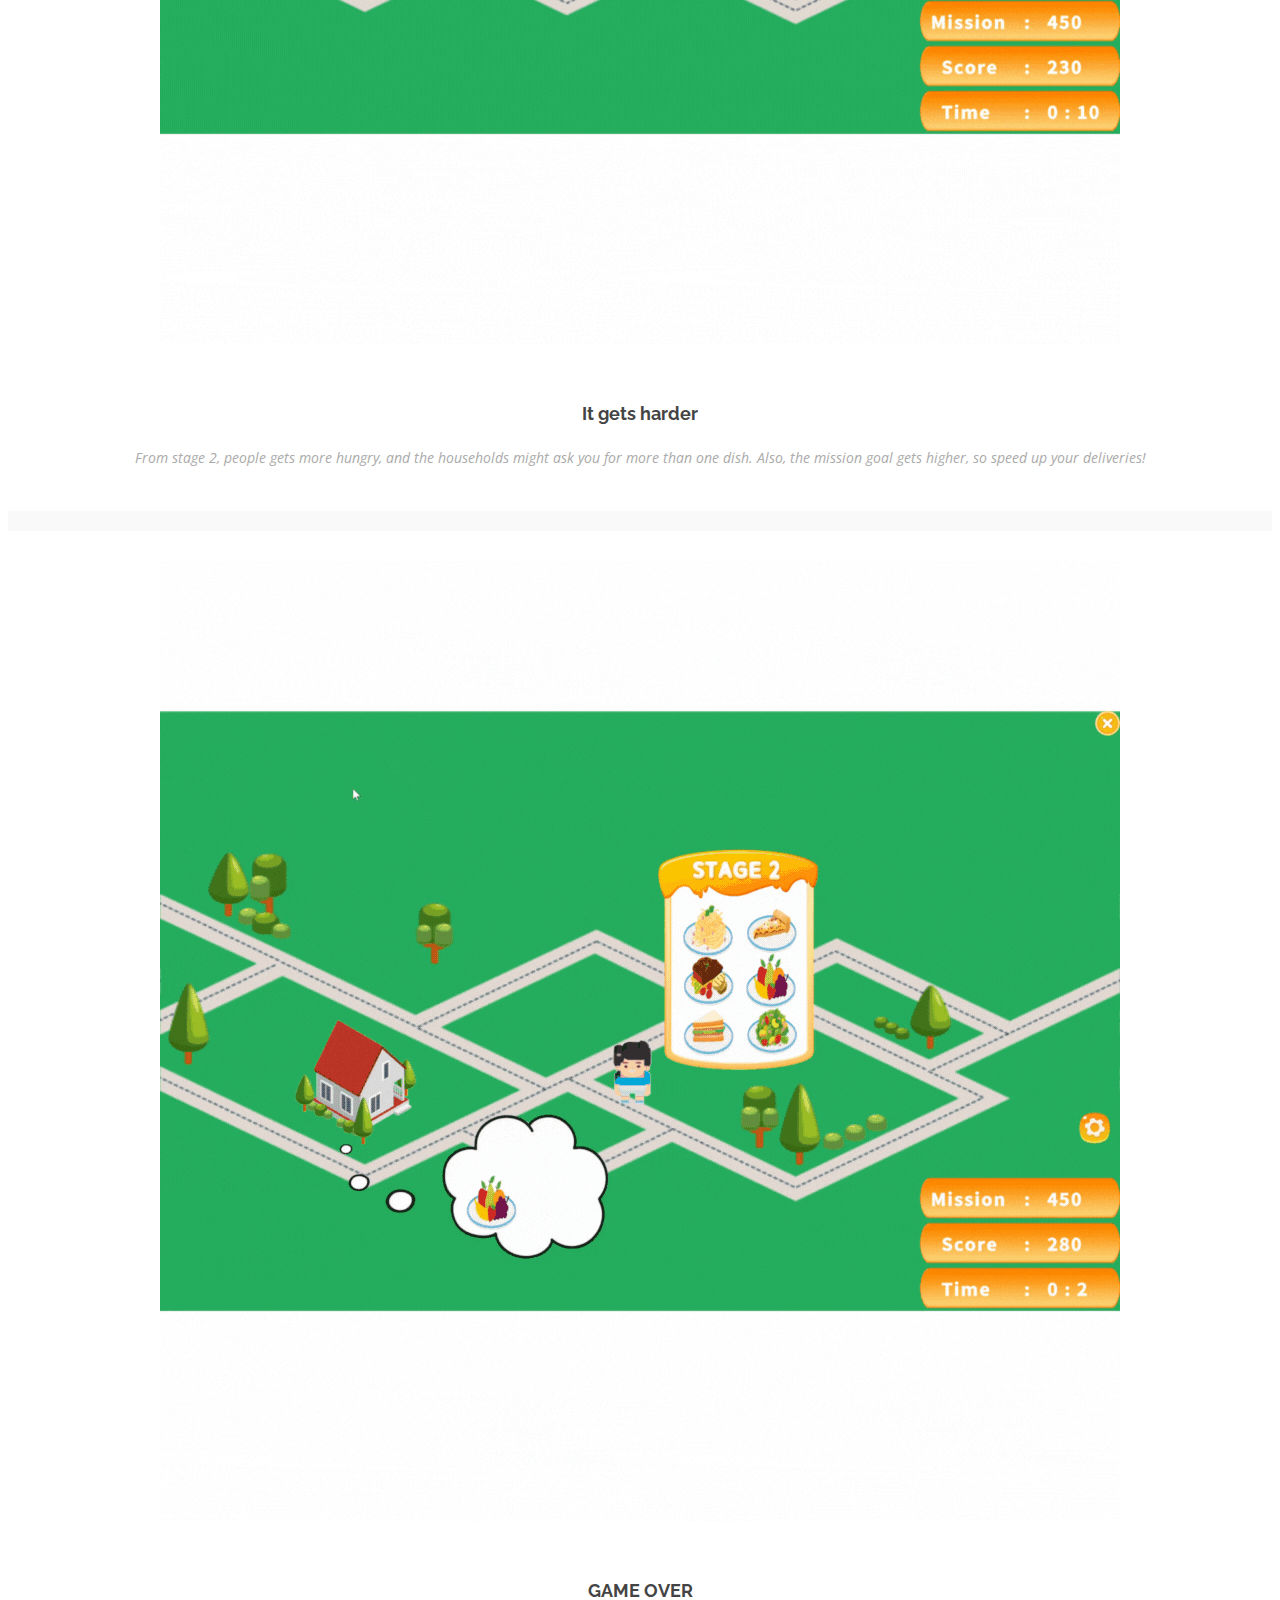
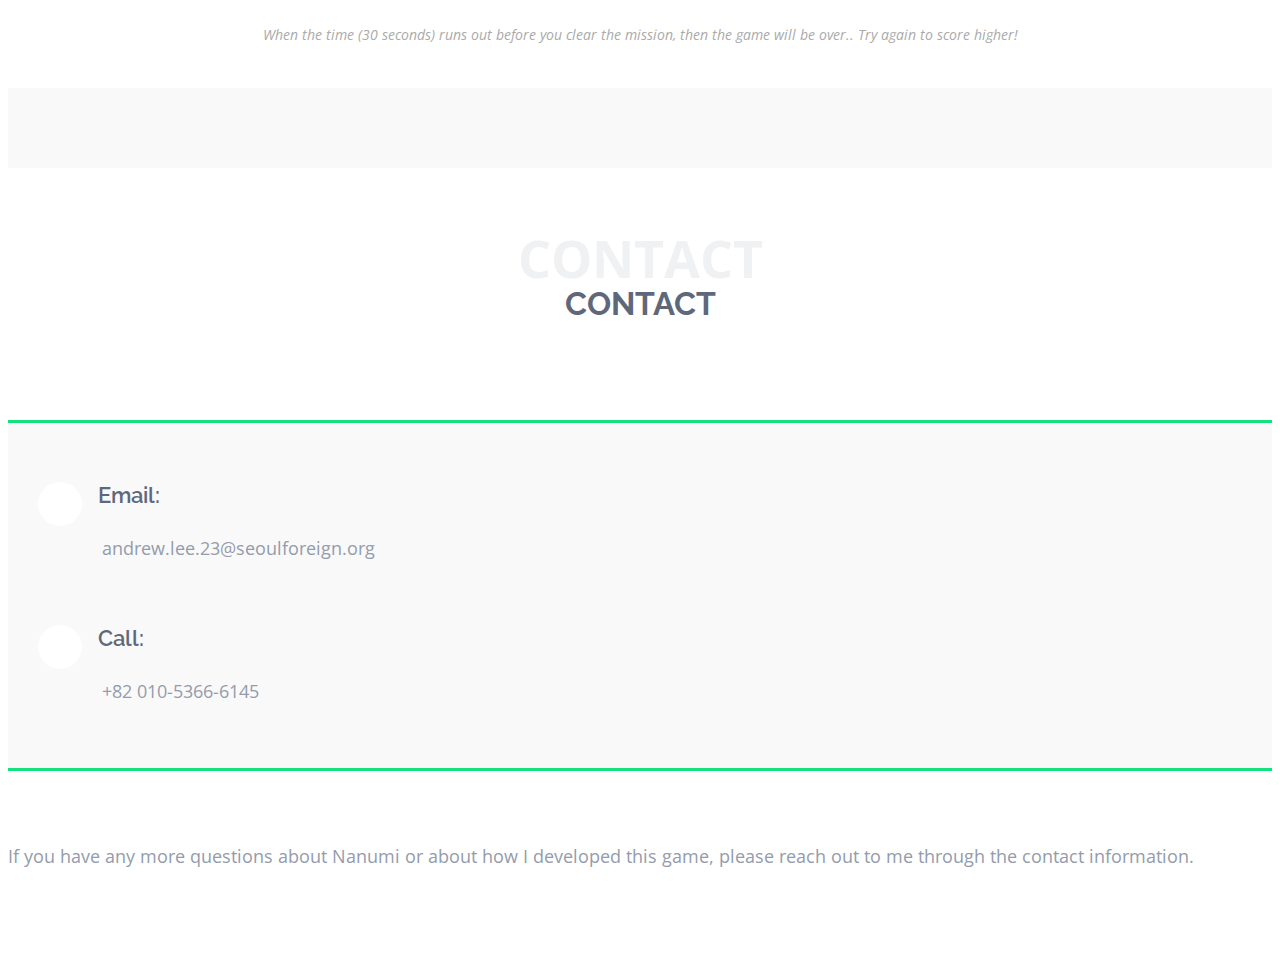
==== commit a3409152: "download file updated" ====
--- a/index.html
+++ b/index.html
@@ -51,7 +51,7 @@
           <li><a class="nav-link scrollto" href="#team">Game</a></li>
           
           <li><a class="nav-link scrollto" href="#contact">Contact</a></li>
-          <li><a class="getstarted scrollto" href="assets/" download="FoodDelivery.zip">Download</a></li>
+          <li><a class="getstarted scrollto" href="assets/FoodDeliveryGame.zip" download="FoodDeliveryGame.zip">Download</a></li>
         </ul>
         <i class="bi bi-list mobile-nav-toggle"></i>
       </nav><!-- .navbar -->
@@ -68,7 +68,7 @@
           <h1>Welcome to Nanumi Food Delivery Game</h1>
           <h2>Created by Andrew Lee</h2>
           <div class="d-flex">
-            <a href="assets/" download="FoodDelivery.zip" class="btn-get-started scrollto">Download</a>
+            <a href="assets/FoodDeliveryGame.zip" download="FoodDeliveryGame.zip" class="btn-get-started scrollto">Download</a>
             <a href="https://youtu.be/-sobaUxhxJs" class="glightbox btn-watch-video"><i class="bi bi-play-circle"></i><span>Watch Demo</span></a>
           </div>
         </div>
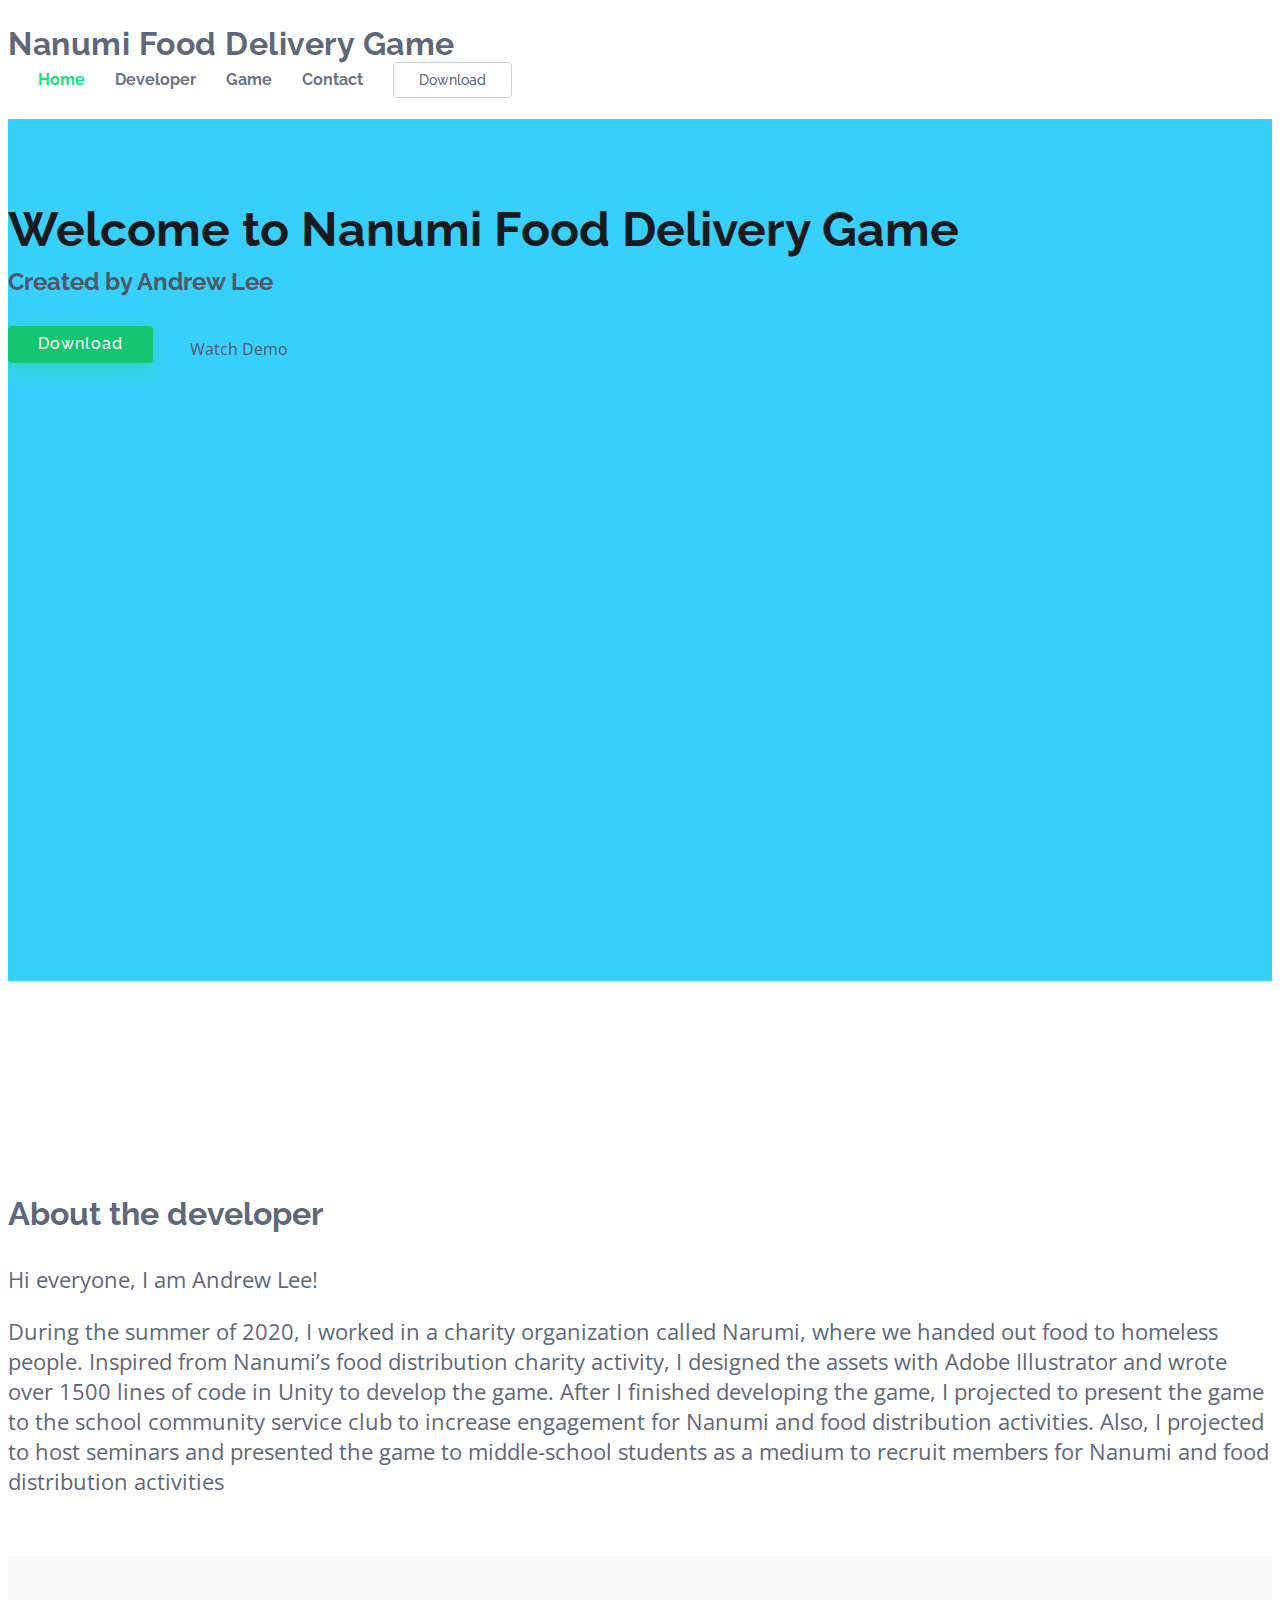
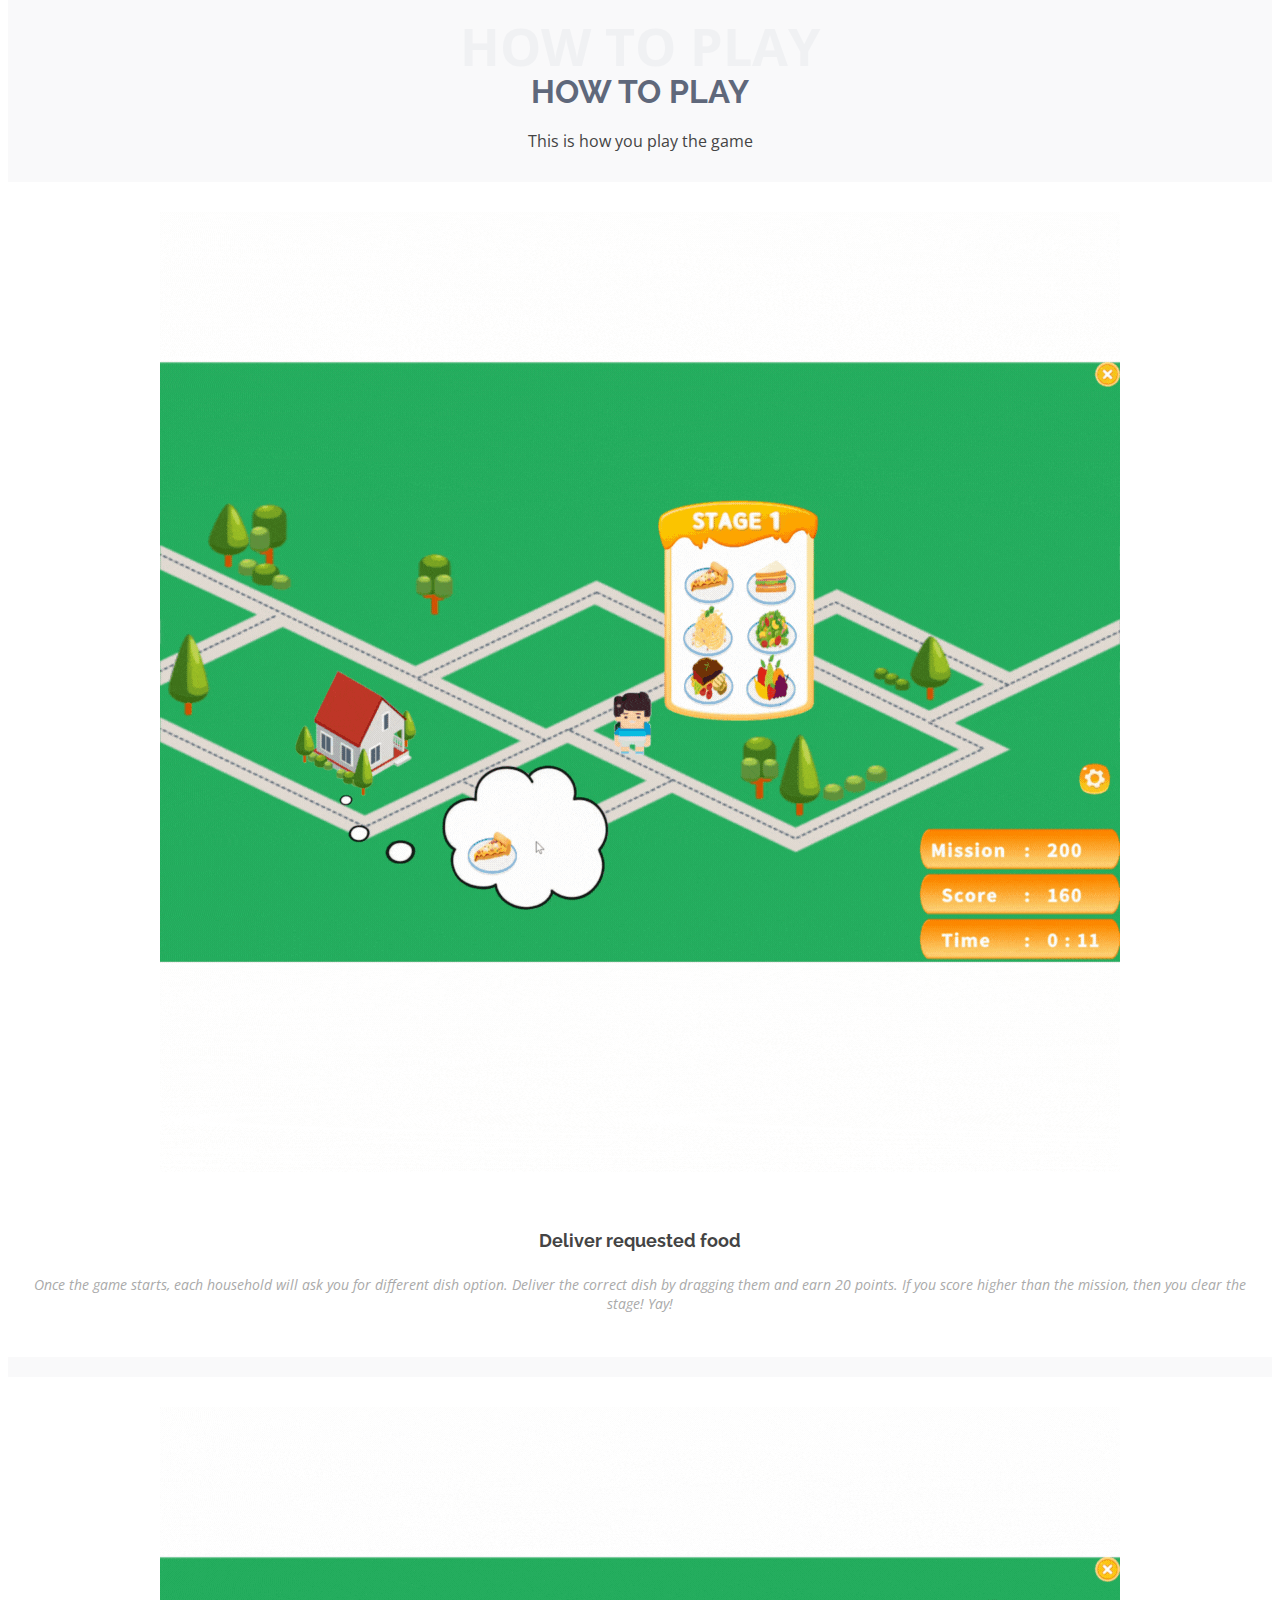
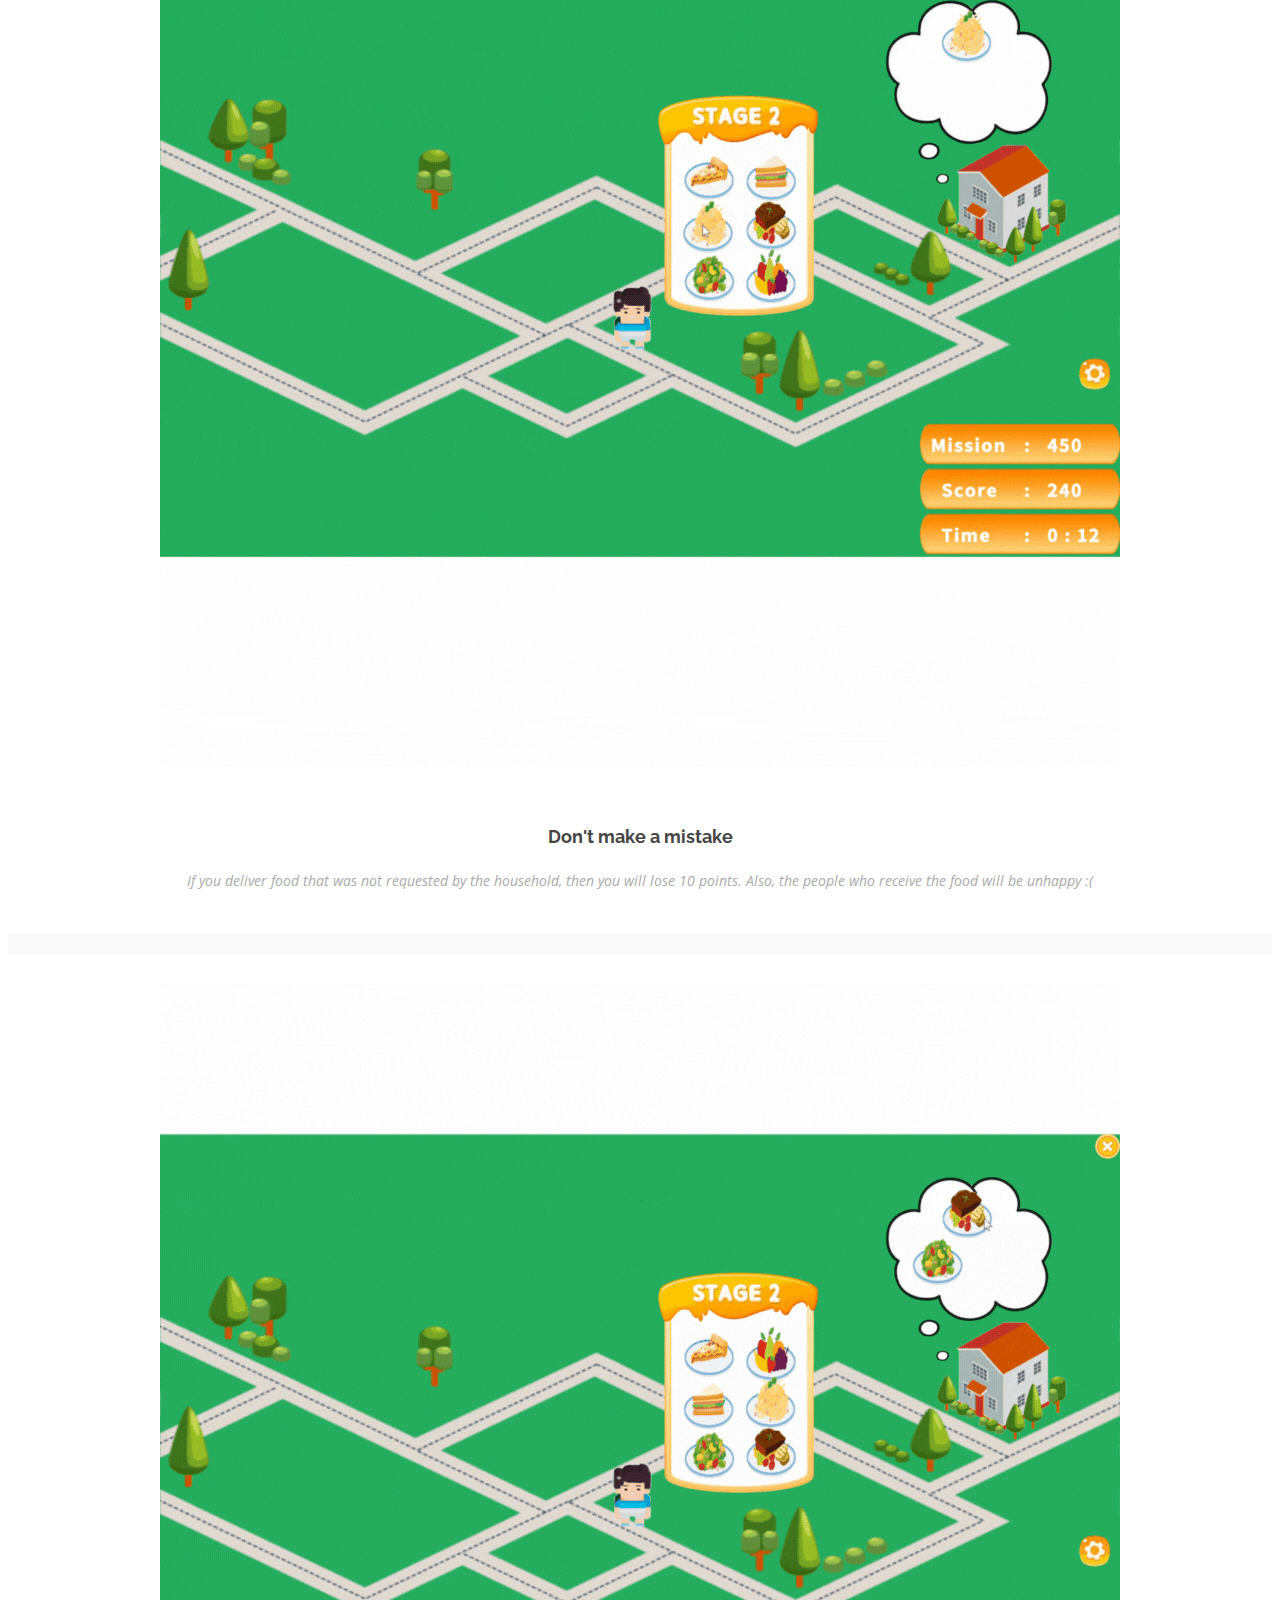
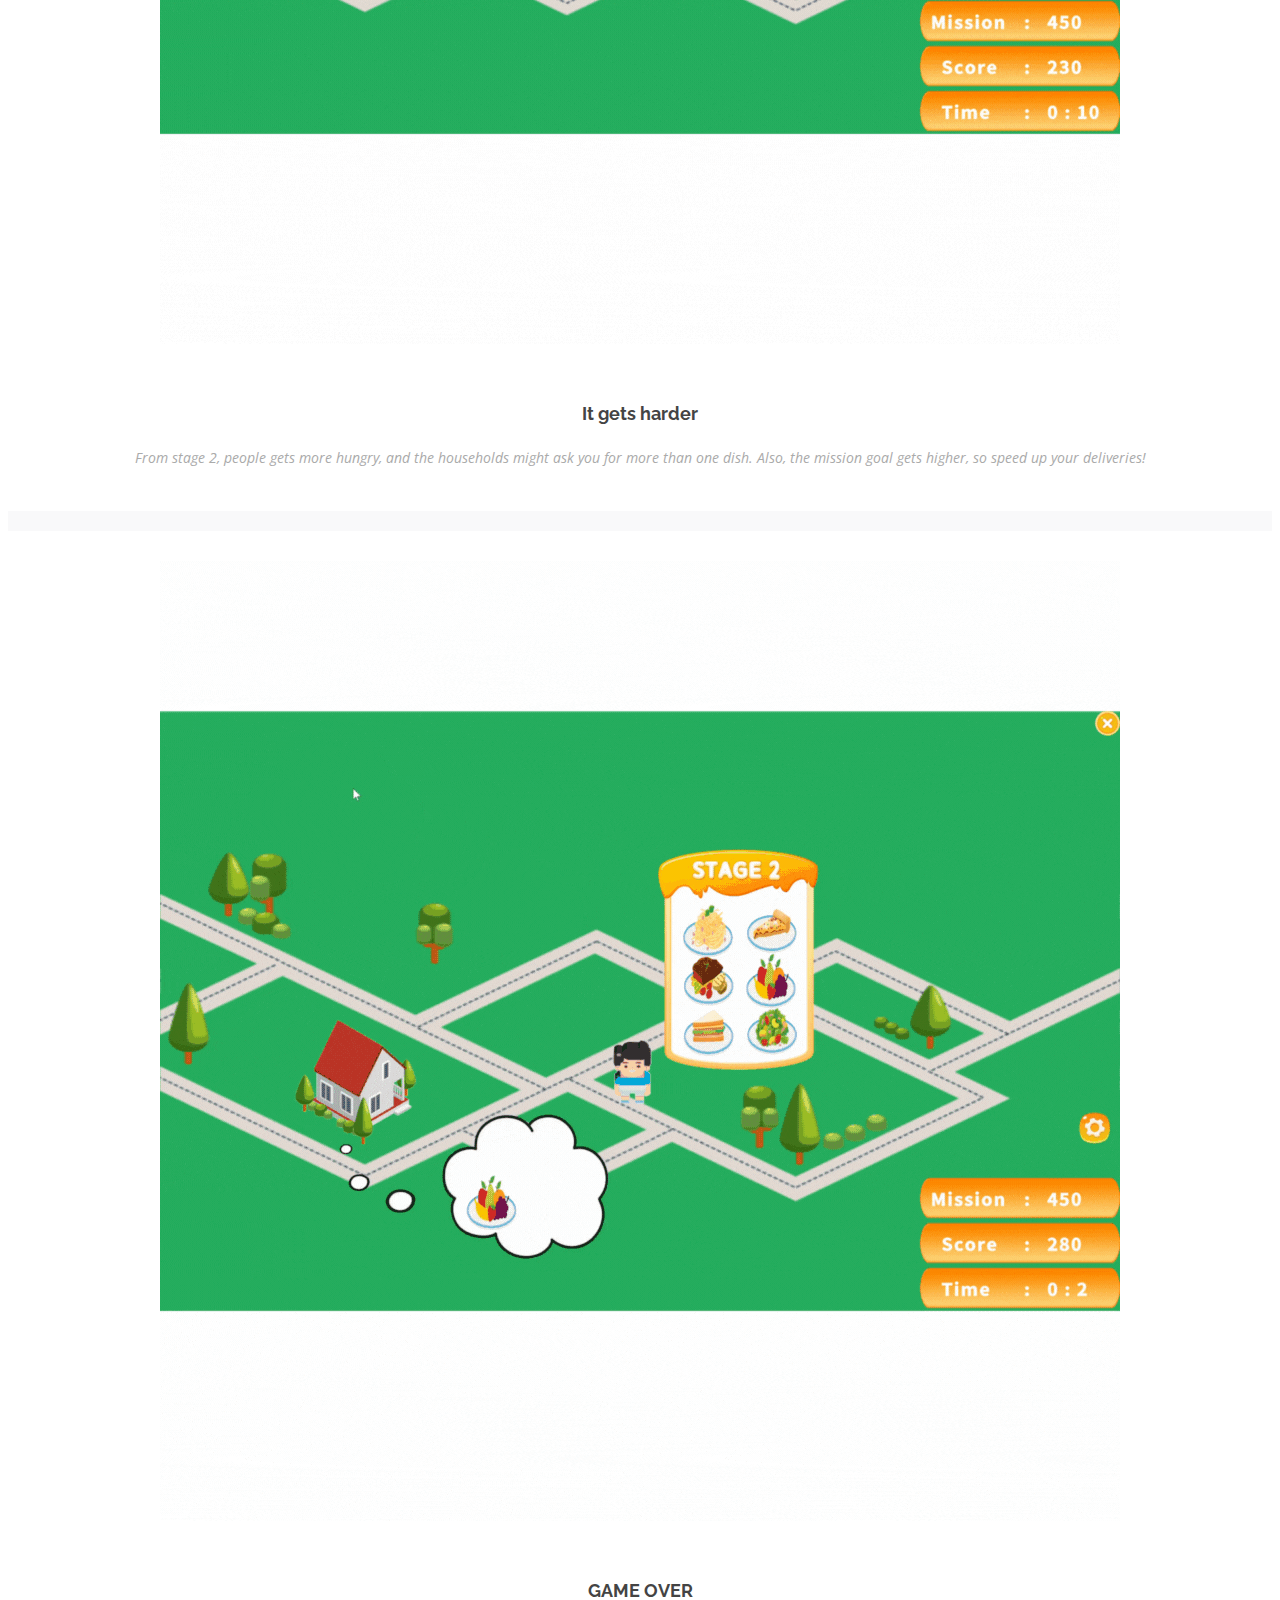
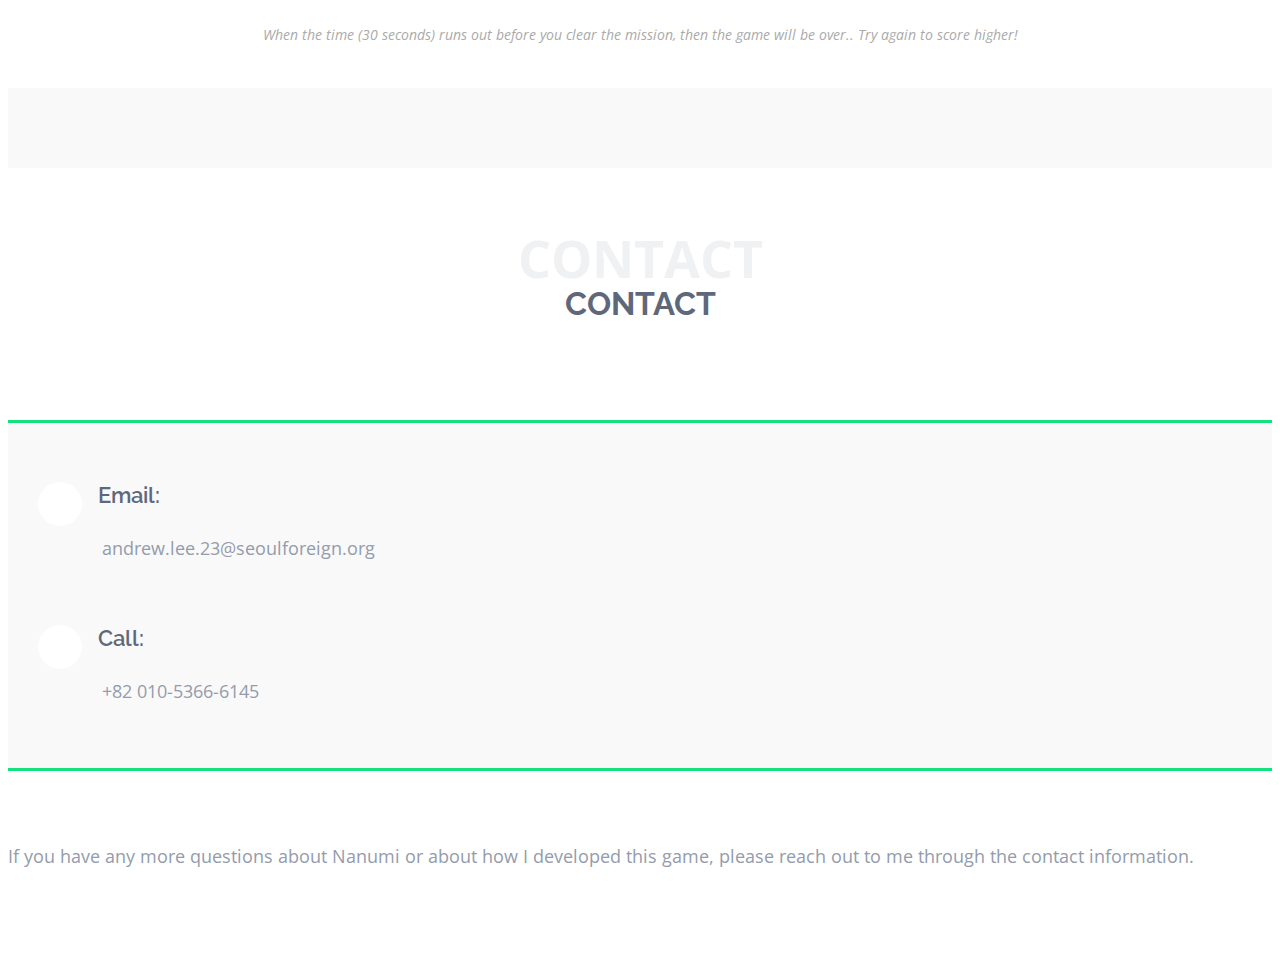
==== commit 7b384e3f: "assets/" ====
--- a/index.html
+++ b/index.html
@@ -51,7 +51,7 @@
           <li><a class="nav-link scrollto" href="#team">Game</a></li>
           
           <li><a class="nav-link scrollto" href="#contact">Contact</a></li>
-          <li><a class="getstarted scrollto" href="assets/FoodDeliveryGame.zip" download="FoodDeliveryGame.zip">Download</a></li>
+          <li><a class="getstarted scrollto" href="assets/" download="FoodDeliveryGame.zip">Download</a></li>
         </ul>
         <i class="bi bi-list mobile-nav-toggle"></i>
       </nav><!-- .navbar -->
@@ -68,7 +68,7 @@
           <h1>Welcome to Nanumi Food Delivery Game</h1>
           <h2>Created by Andrew Lee</h2>
           <div class="d-flex">
-            <a href="assets/FoodDeliveryGame.zip" download="FoodDeliveryGame.zip" class="btn-get-started scrollto">Download</a>
+            <a href="assets/" download="FoodDeliveryGame.zip" class="btn-get-started scrollto">Download</a>
             <a href="https://youtu.be/-sobaUxhxJs" class="glightbox btn-watch-video"><i class="bi bi-play-circle"></i><span>Watch Demo</span></a>
           </div>
         </div>
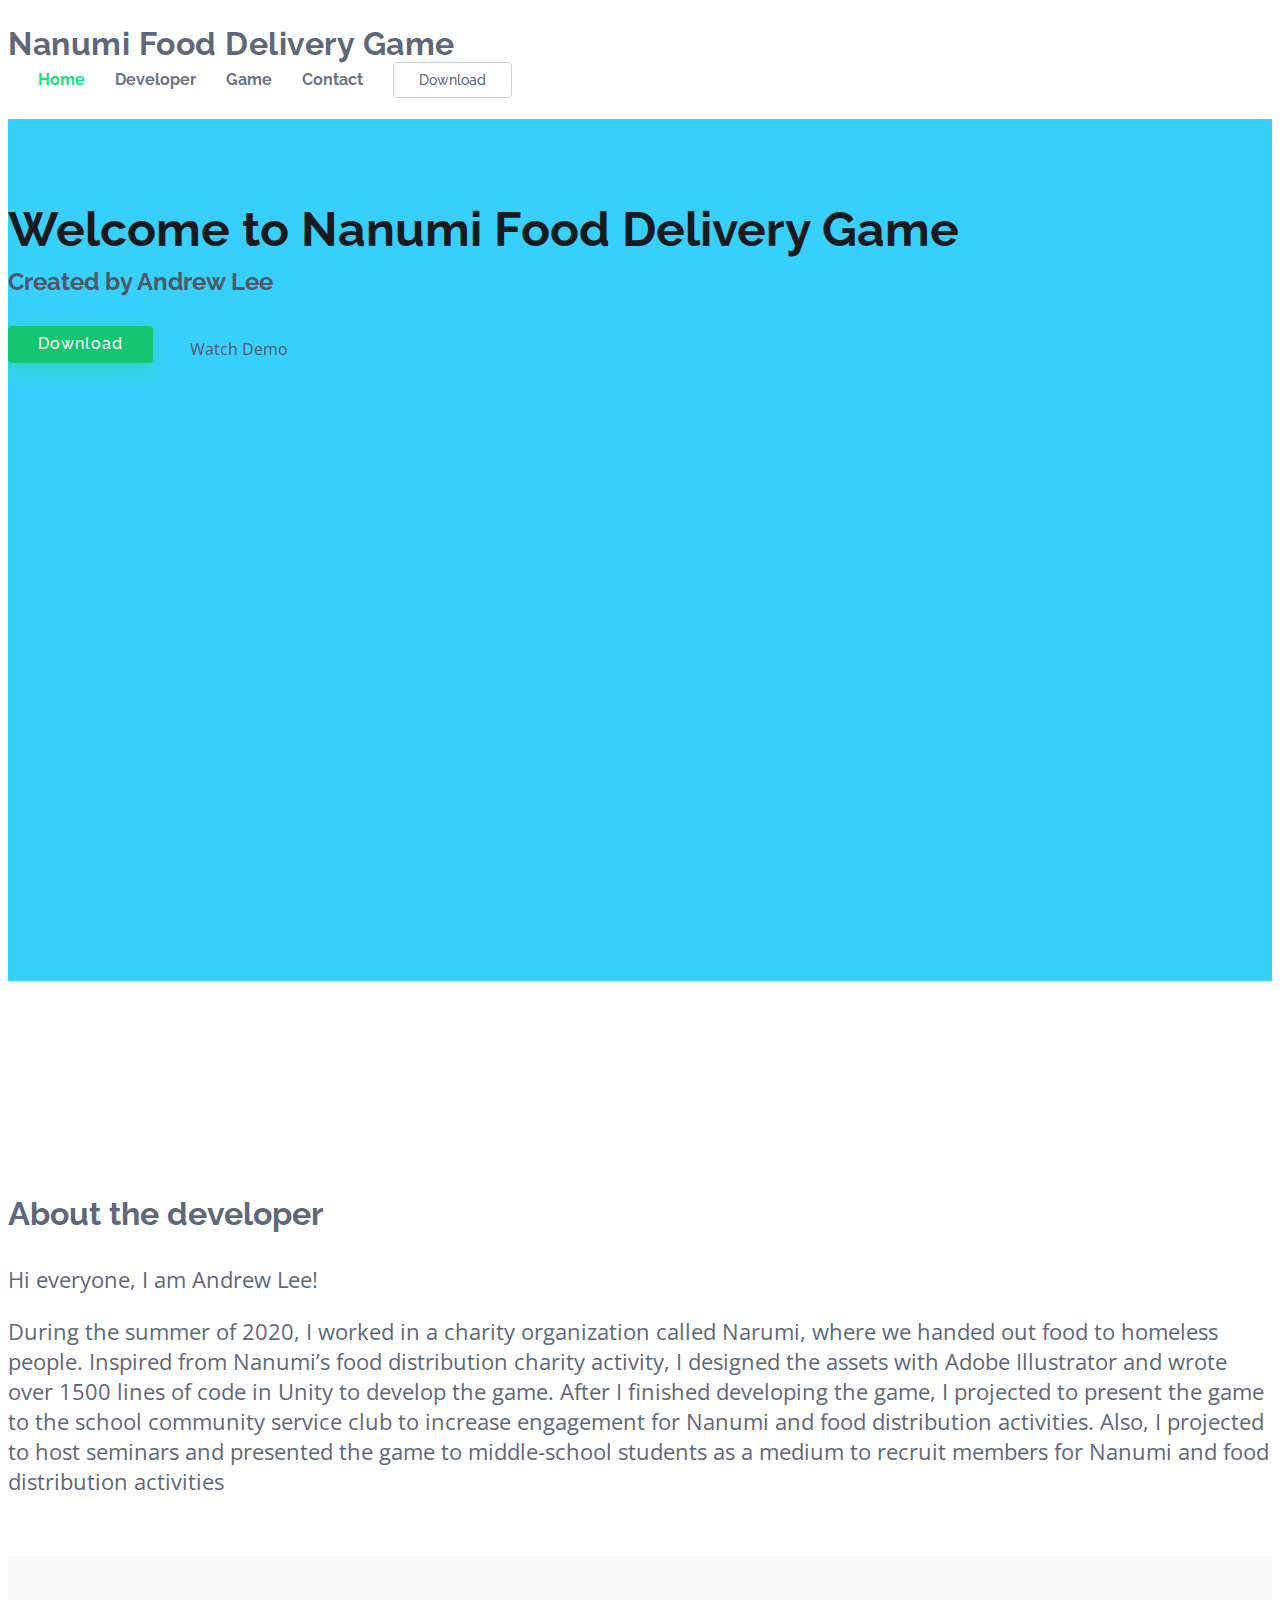
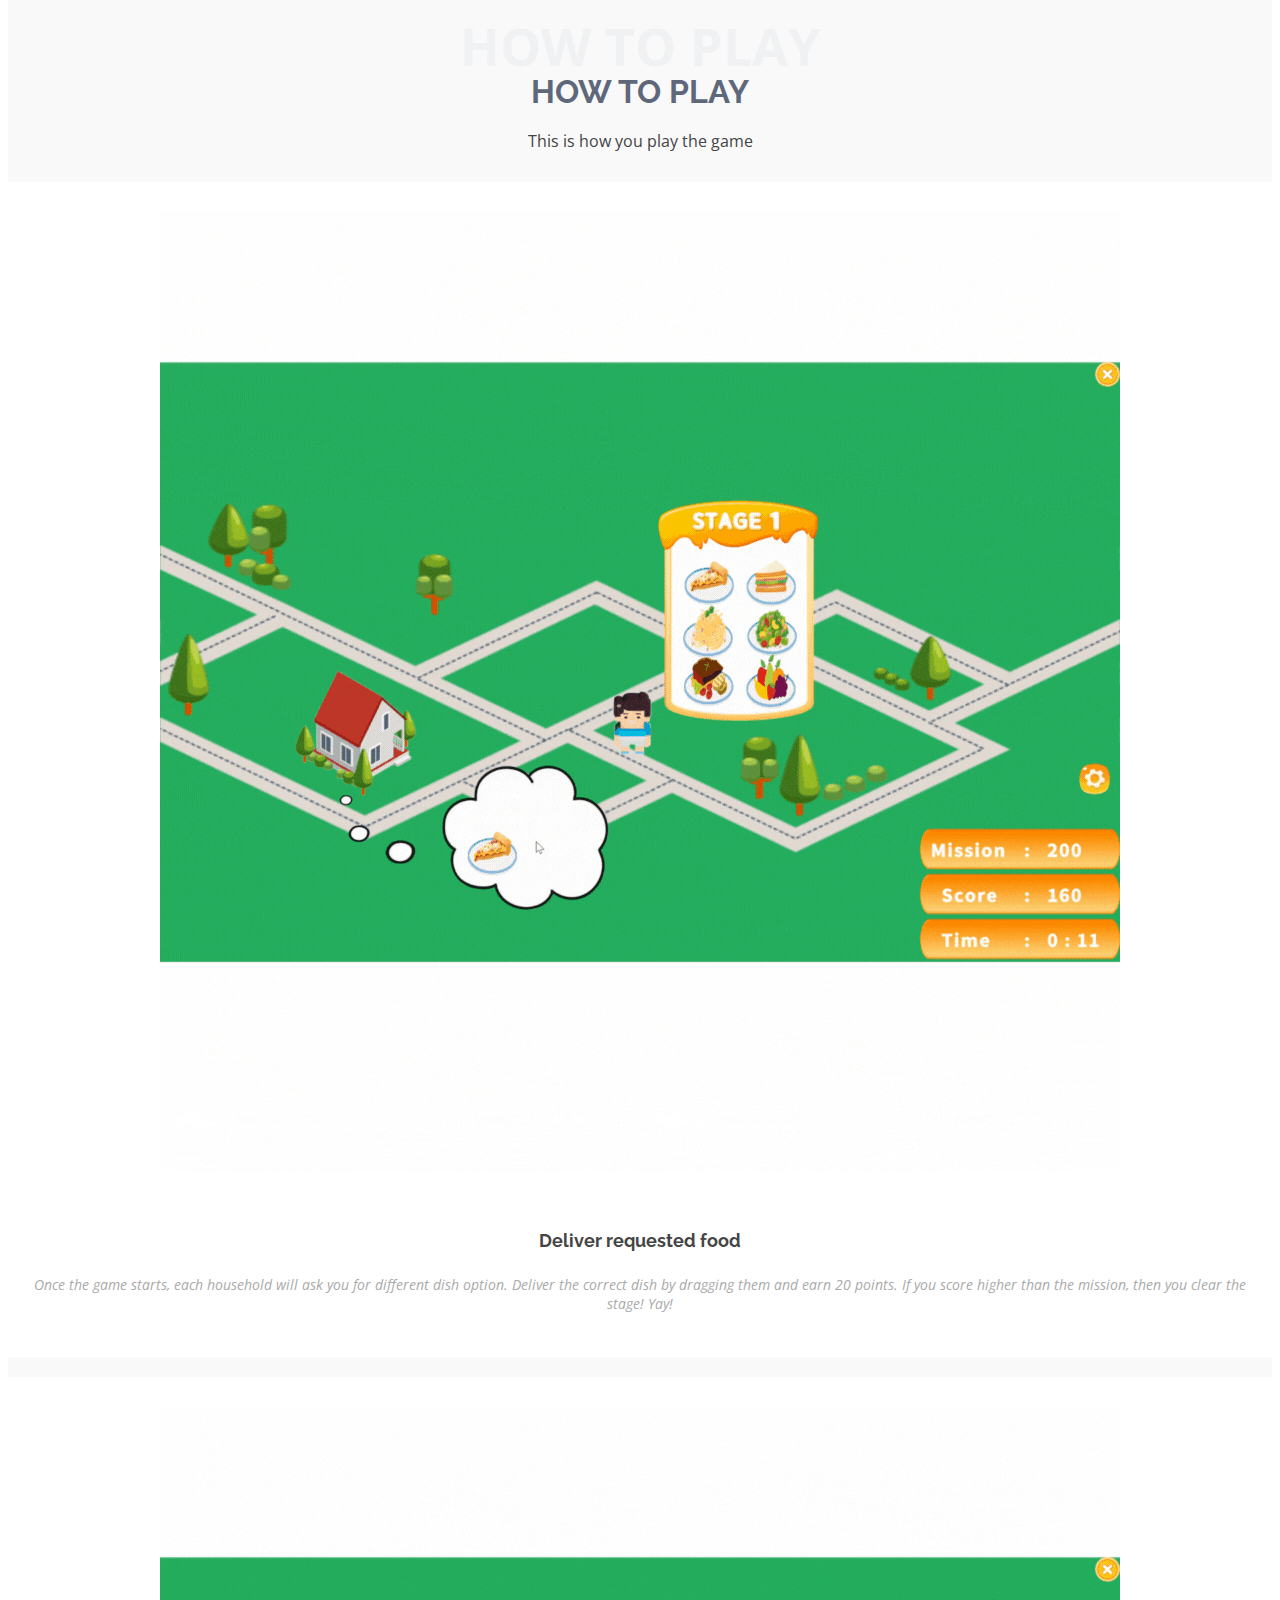
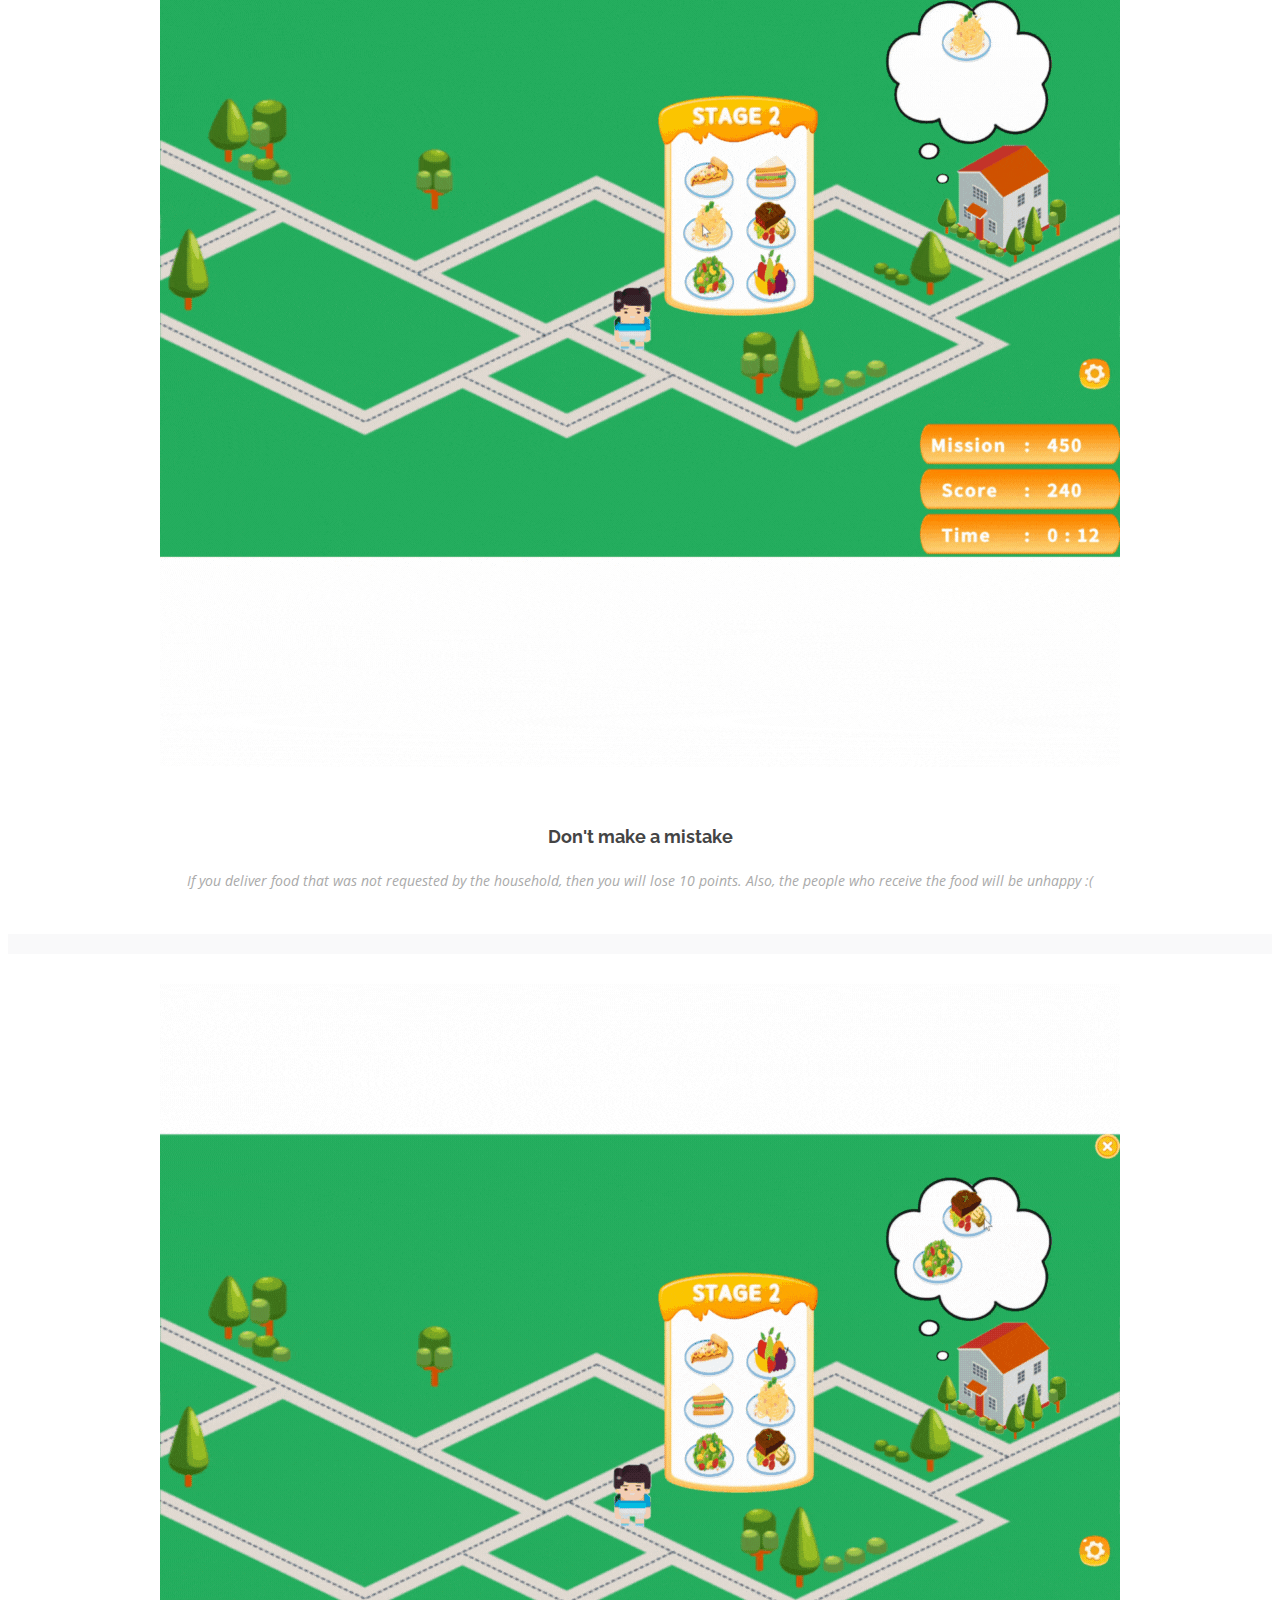
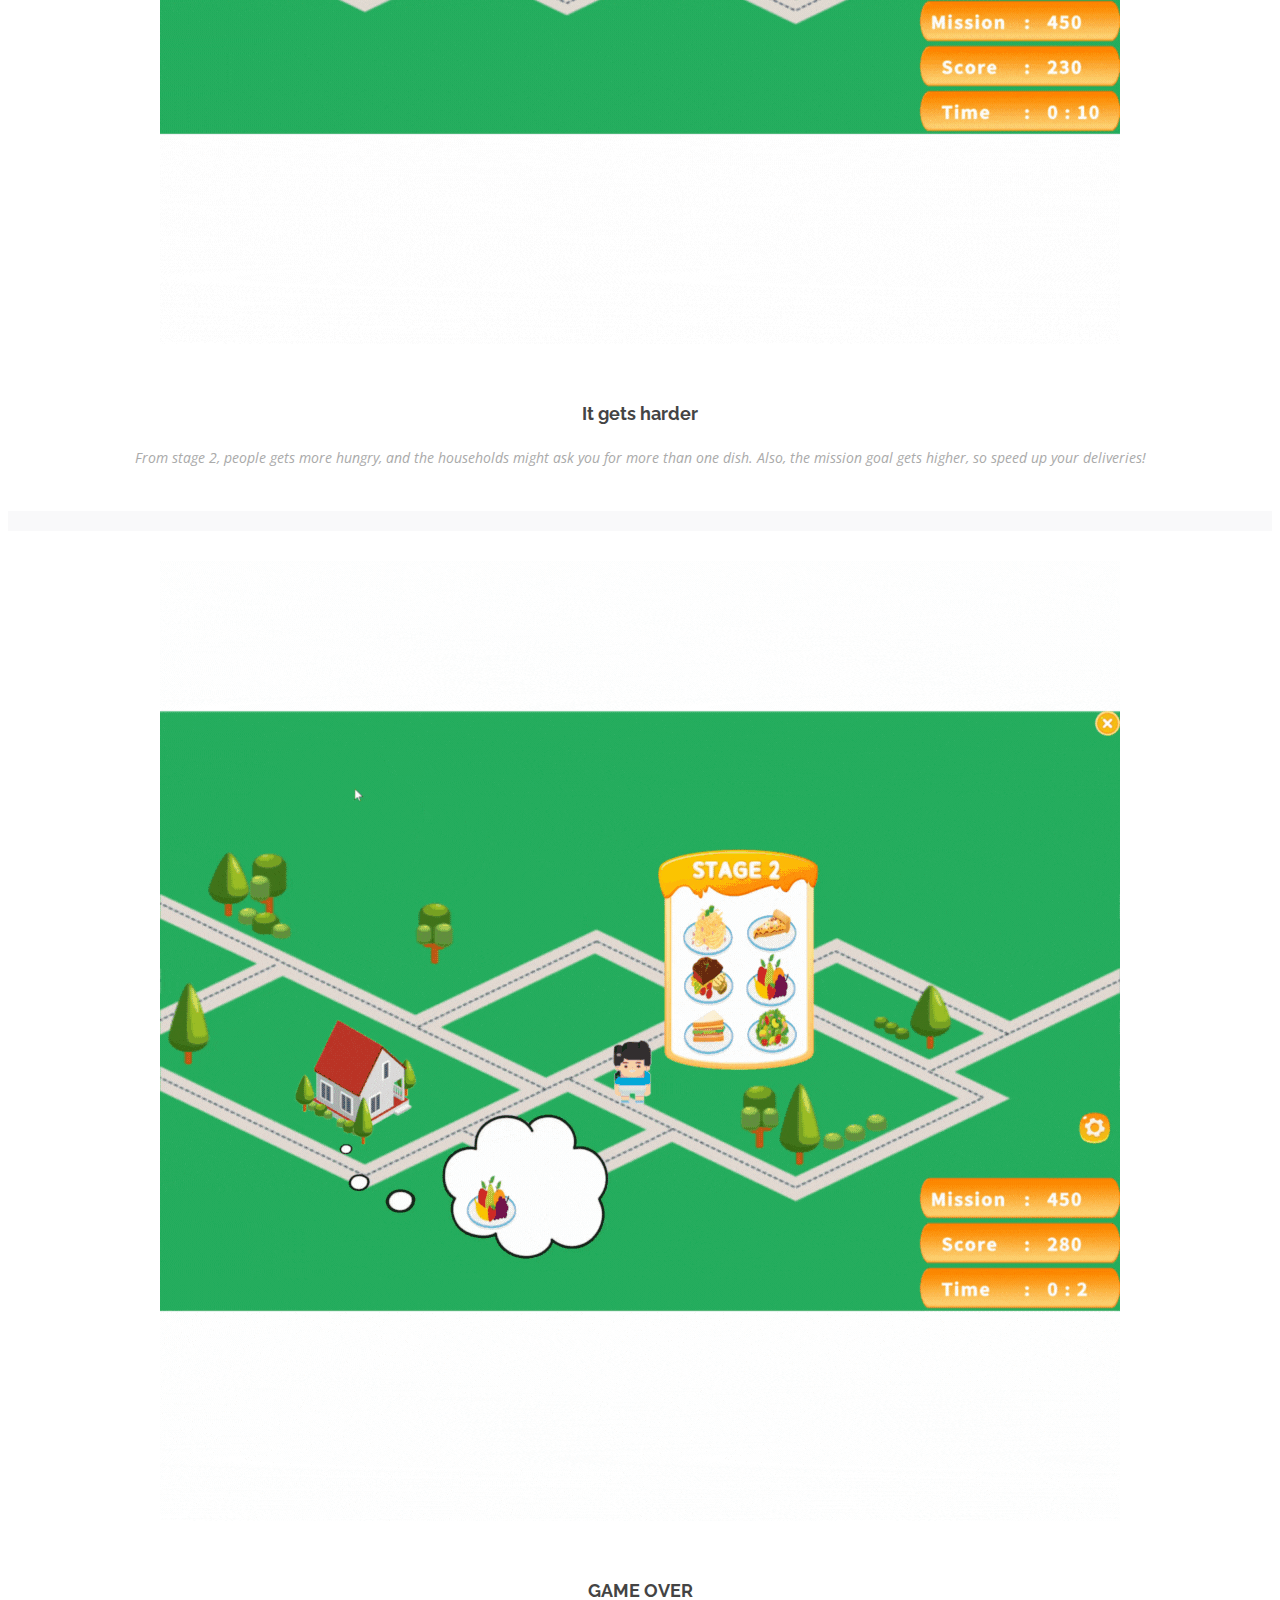
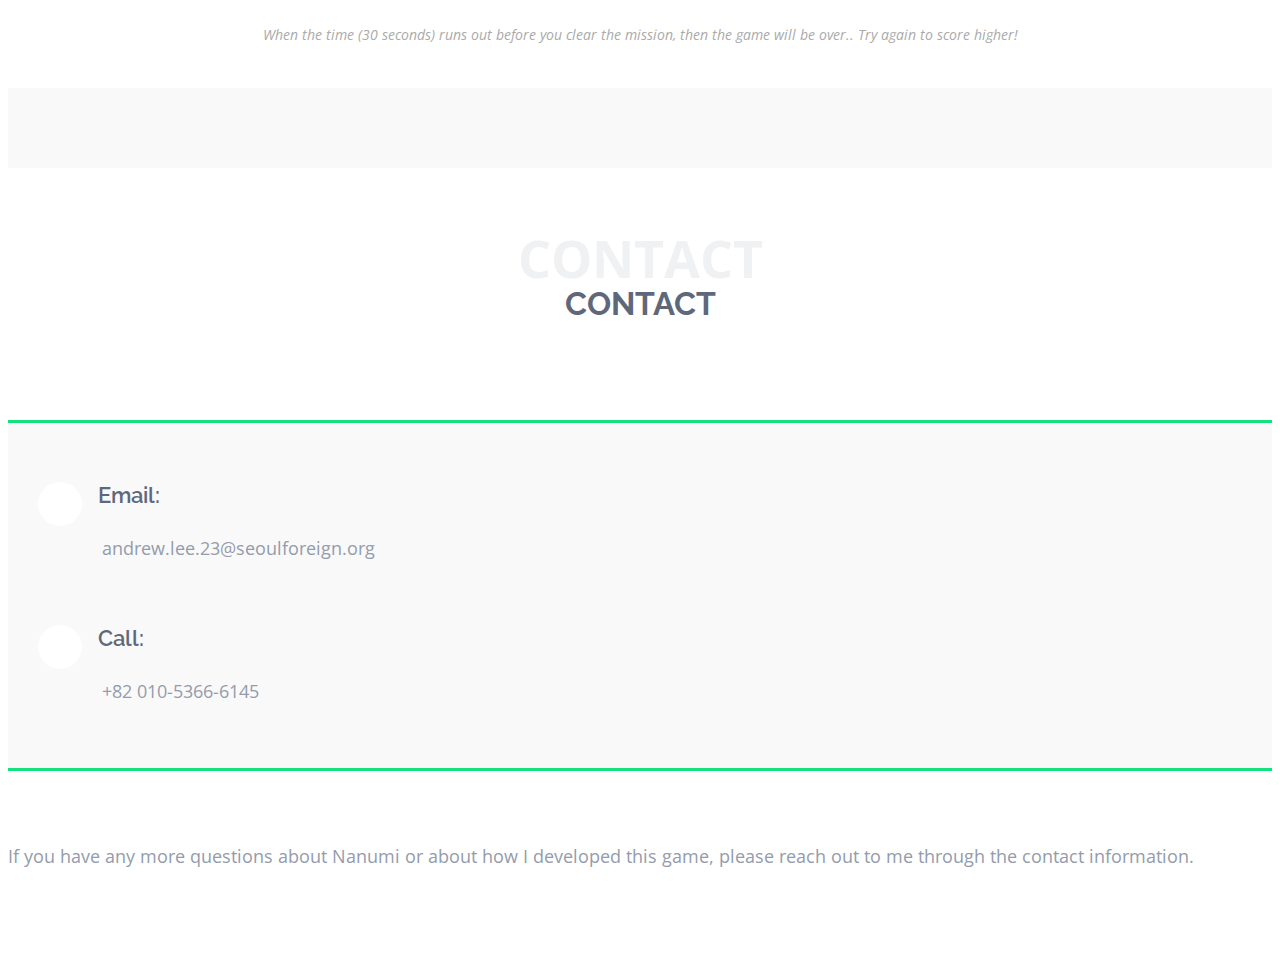
==== commit a7c3316e: "assets/filename" ====
--- a/index.html
+++ b/index.html
@@ -51,7 +51,7 @@
           <li><a class="nav-link scrollto" href="#team">Game</a></li>
           
           <li><a class="nav-link scrollto" href="#contact">Contact</a></li>
-          <li><a class="getstarted scrollto" href="assets/" download="FoodDeliveryGame.zip">Download</a></li>
+          <li><a class="getstarted scrollto" href="assets/FoodDeliveryGame.zip" download="FoodDeliveryGame.zip">Download</a></li>
         </ul>
         <i class="bi bi-list mobile-nav-toggle"></i>
       </nav><!-- .navbar -->
@@ -68,7 +68,7 @@
           <h1>Welcome to Nanumi Food Delivery Game</h1>
           <h2>Created by Andrew Lee</h2>
           <div class="d-flex">
-            <a href="assets/" download="FoodDeliveryGame.zip" class="btn-get-started scrollto">Download</a>
+            <a href="assets/FoodDeliveryGame.zip" download="FoodDeliveryGame.zip" class="btn-get-started scrollto">Download</a>
             <a href="https://youtu.be/-sobaUxhxJs" class="glightbox btn-watch-video"><i class="bi bi-play-circle"></i><span>Watch Demo</span></a>
           </div>
         </div>
